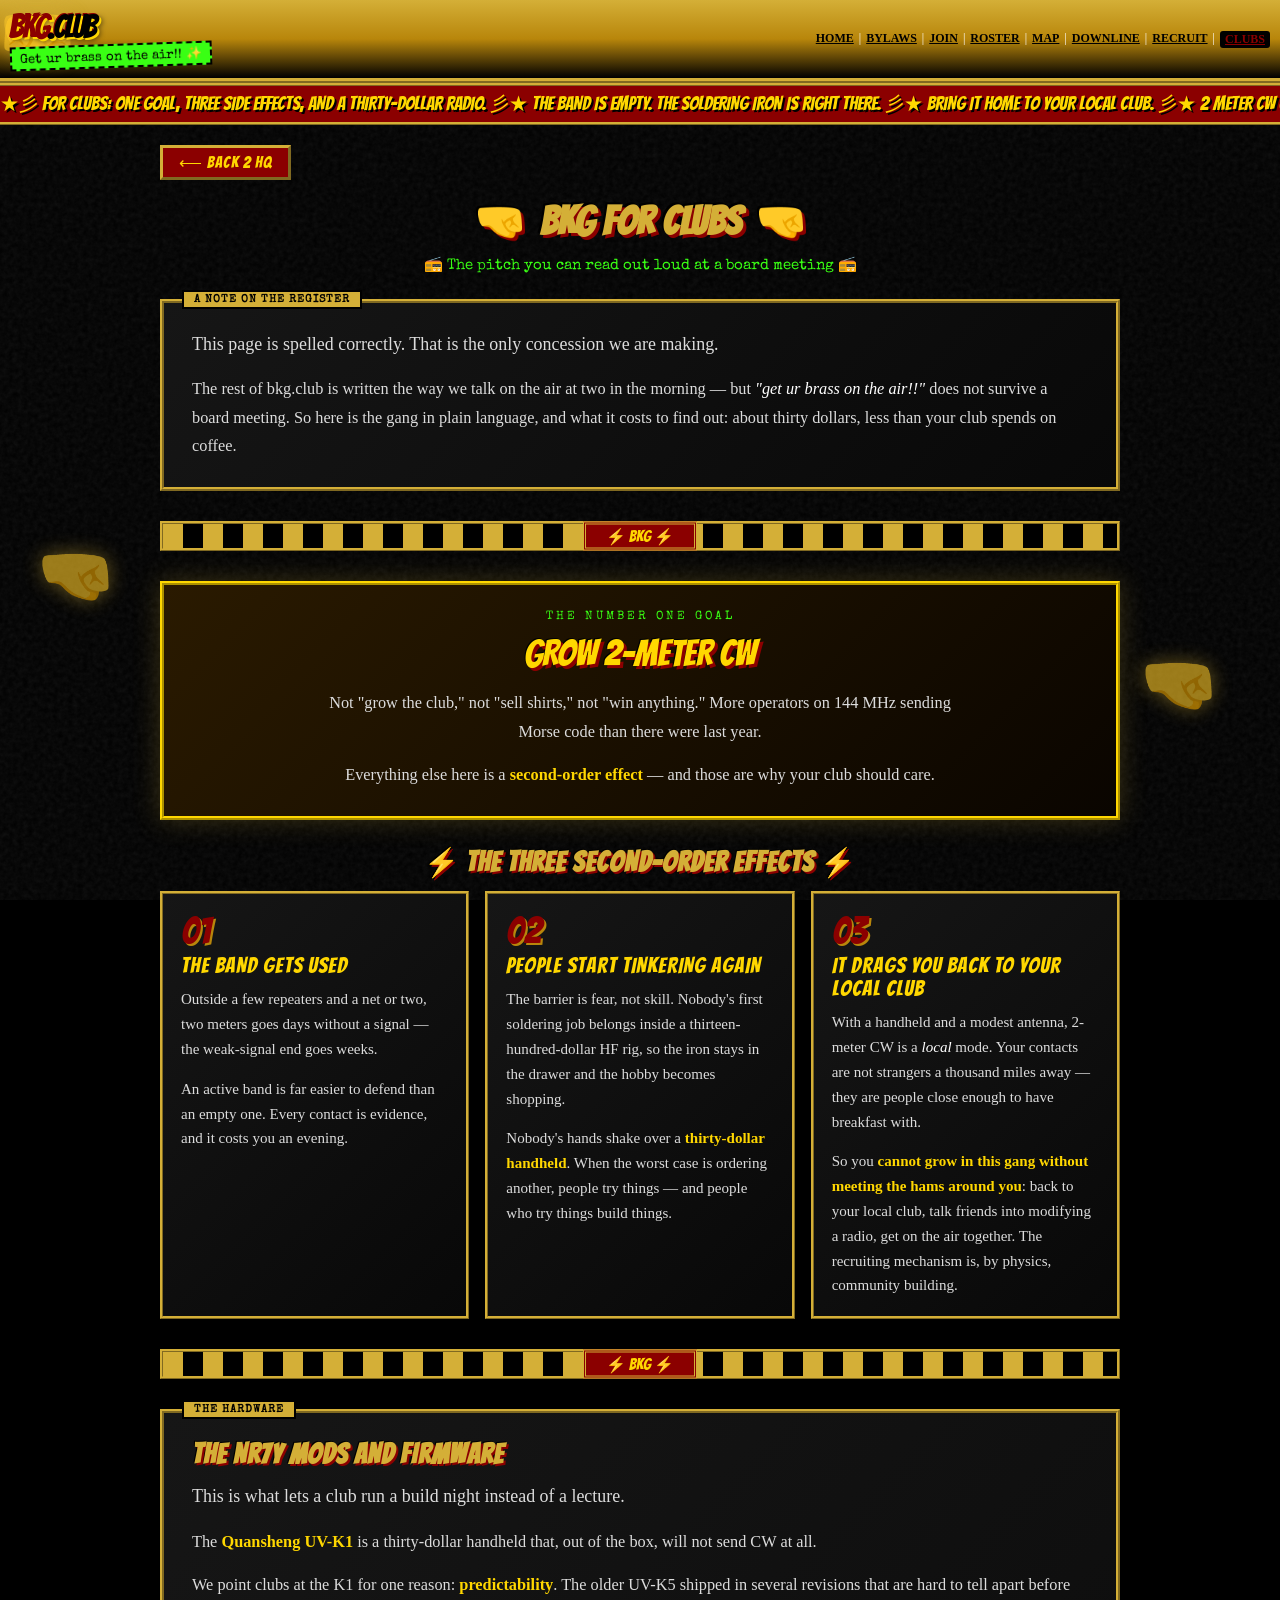
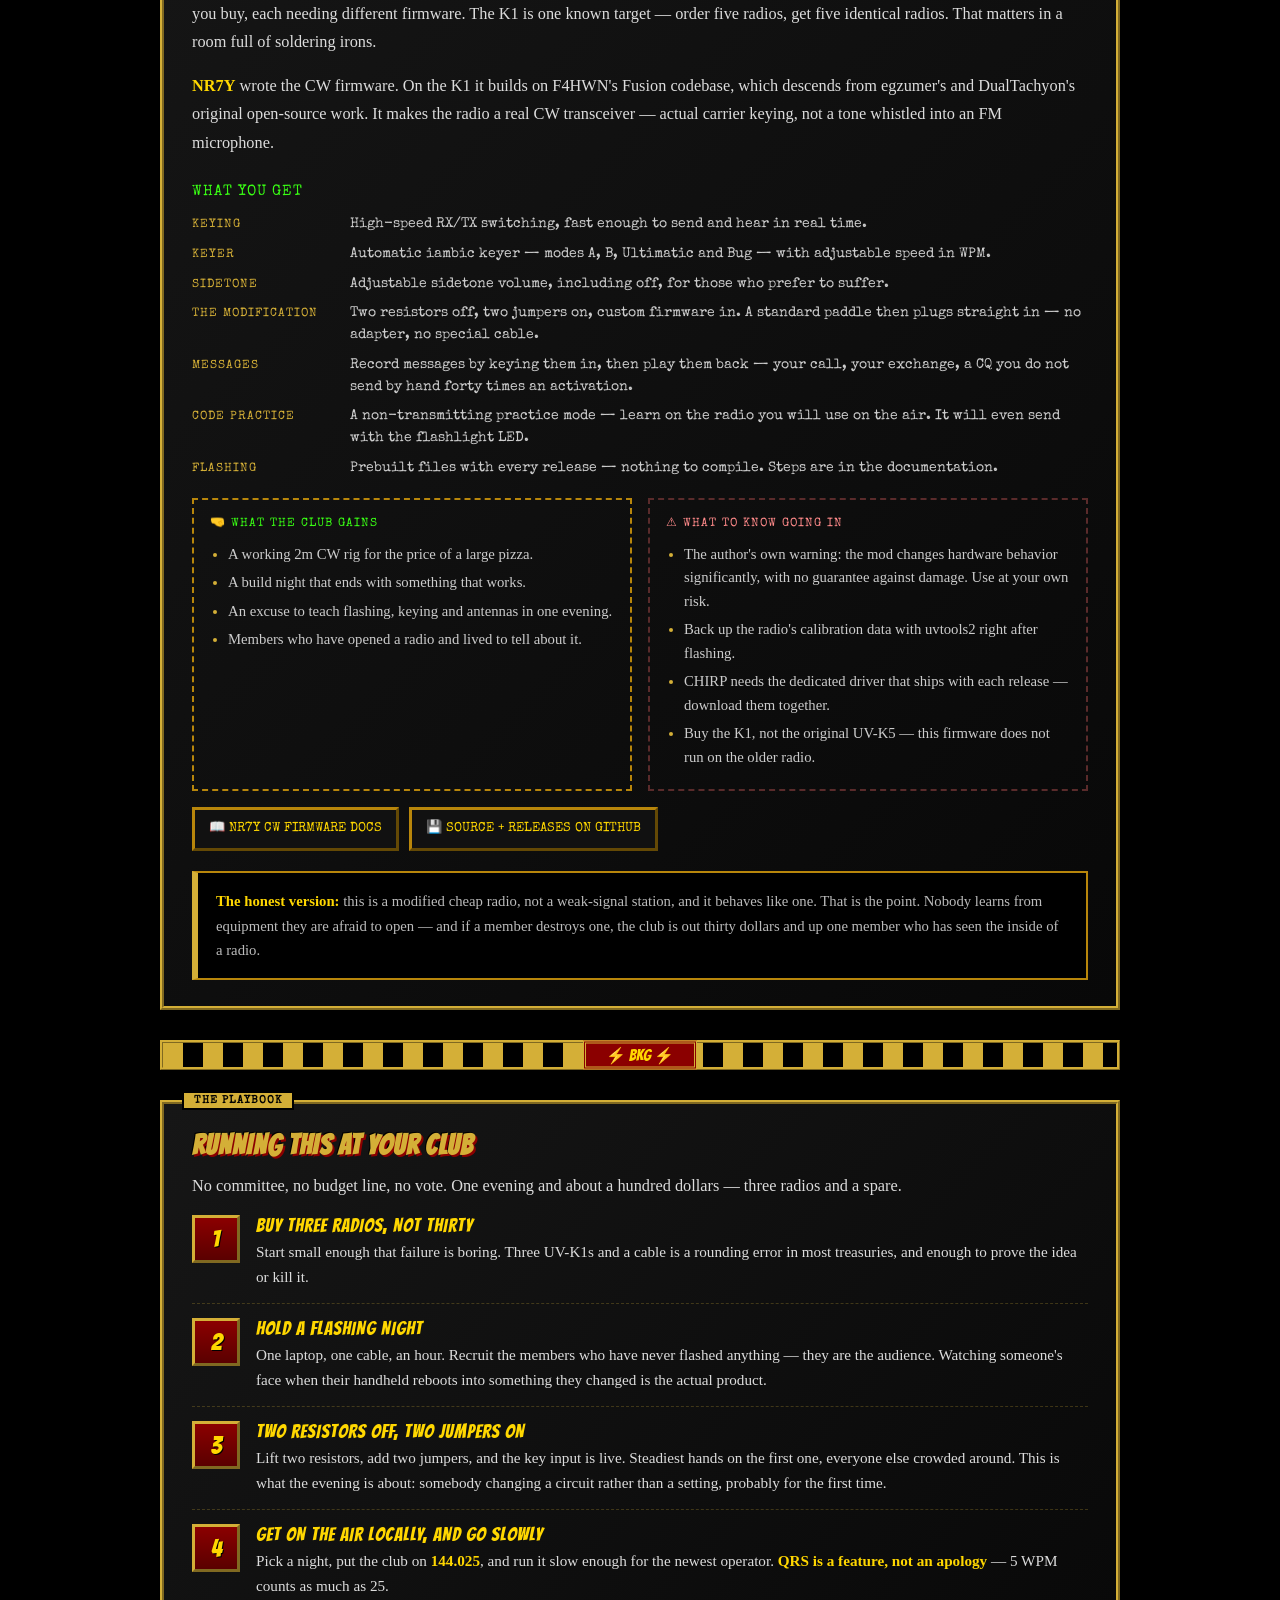
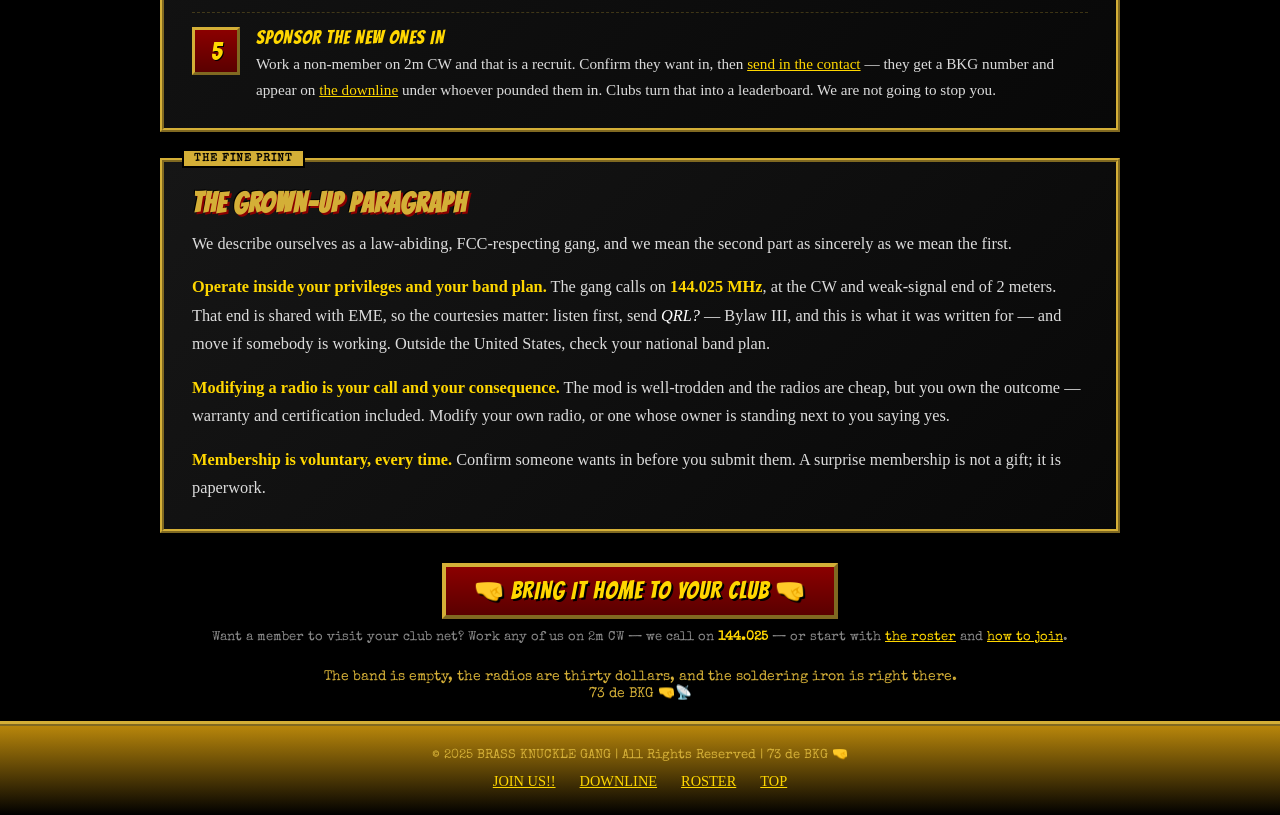
==== clubs.html @ 8201eb0a "Drop the calling-frequency readout from the playbook Removes the dial-style 144.025 graphic under th" ====
<!DOCTYPE html>
<html lang="en">
<head>
    <meta charset="UTF-8">
    <meta name="viewport" content="width=device-width, initial-scale=1.0">
    <title>BKG for Clubs — Tinkering &amp; 2m CW Growth</title>
    <meta name="description" content="The Brass Knuckle Gang, explained for ham clubs: one goal (grow 2-meter CW), three second-order effects, and the NR7Y firmware that turns a $30 handheld into a CW rig.">
    <link rel="icon" type="image/svg+xml" href="data:image/svg+xml,%3Csvg xmlns='http://www.w3.org/2000/svg' viewBox='0 0 32 32'%3E%3Ccircle cx='16' cy='16' r='15' fill='%231a0a00' stroke='%23D4AF37' stroke-width='2'/%3E%3Crect x='5' y='20' width='22' height='6' rx='2' fill='%23D4AF37'/%3E%3Crect x='5' y='16' width='22' height='5' fill='%23D4AF37'/%3E%3C/svg%3E">
    <link rel="preconnect" href="https://fonts.googleapis.com">
    <link rel="preconnect" href="https://fonts.gstatic.com" crossorigin>
    <link href="https://fonts.googleapis.com/css2?family=Bangers&family=Special+Elite&display=swap" rel="stylesheet">
    <link rel="stylesheet" href="assets/bkg.css">
    <style>
        /* ============================================================
           CLUBS PAGE (clubs.html)
           ------------------------------------------------------------
           This is the page a club officer forwards to a board, so the
           body copy runs in a readable serif instead of the Comic Sans
           the rest of the site uses. The BKG chrome stays — header,
           marquee, floating knuckles — because we are still the BKG.
           ============================================================ */

        .club-prose {
            font-family: Georgia, 'Iowan Old Style', 'Times New Roman', serif;
            font-size: 1.02rem;
            line-height: 1.75;
            color: #dcdcdc;
        }
        .club-prose p { margin-bottom: 15px; }
        .club-prose p:last-child { margin-bottom: 0; }
        .club-prose em { color: #fff; }
        .club-prose strong { color: var(--brass-light); }
        .club-prose a { color: var(--brass-light); }

        /* Letterhead panel — the "we cleaned up for company" container */
        .club-panel {
            background: linear-gradient(135deg, #161616 0%, #080808 100%);
            border: 4px ridge var(--brass);
            padding: 26px 28px;
            margin-bottom: 26px;
            position: relative;
        }
        .club-panel-label {
            position: absolute;
            top: -13px;
            left: 18px;
            background: var(--brass);
            color: #000;
            font-family: 'Special Elite', monospace;
            font-size: 0.68rem;
            font-weight: bold;
            letter-spacing: 1px;
            text-transform: uppercase;
            padding: 2px 10px;
            border: 2px solid #000;
        }
        .club-lead { font-size: 1.12rem; }

        .club-h3 {
            font-family: 'Bangers', cursive;
            font-size: 1.75rem;
            letter-spacing: 1px;
            color: var(--brass);
            text-shadow: 2px 2px 0 var(--blood-red), -1px -1px 0 #000;
            margin-bottom: 12px;
        }
        .club-h4 {
            font-family: 'Special Elite', monospace;
            font-size: 0.95rem;
            letter-spacing: 1px;
            text-transform: uppercase;
            color: var(--lime);
            margin: 22px 0 8px;
        }

        /* The one-goal statement */
        .club-mission {
            background: linear-gradient(135deg, #2a1a00 0%, #0a0500 100%);
            border: 4px ridge var(--brass-light);
            box-shadow: 0 0 25px rgba(212, 175, 55, 0.25);
            padding: 26px 28px;
            margin-bottom: 26px;
            text-align: center;
        }
        .club-mission-kicker {
            font-family: 'Special Elite', monospace;
            font-size: 0.75rem;
            letter-spacing: 3px;
            text-transform: uppercase;
            color: var(--lime);
            margin-bottom: 10px;
        }
        .club-mission-statement {
            font-family: 'Bangers', cursive;
            font-size: 2.3rem;
            line-height: 1.15;
            color: var(--brass-light);
            text-shadow: 3px 3px 0 var(--blood-red), -1px -1px 0 #000;
            margin-bottom: 14px;
        }

        /* Three second-order effects */
        .club-effects {
            display: grid;
            grid-template-columns: repeat(3, 1fr);
            gap: 16px;
            margin-bottom: 26px;
        }
        .club-effect {
            background: linear-gradient(135deg, #161616 0%, #080808 100%);
            border: 3px ridge var(--brass);
            padding: 18px;
            position: relative;
        }
        .club-effect-num {
            font-family: 'Bangers', cursive;
            font-size: 2.4rem;
            line-height: 1;
            color: var(--blood-red);
            text-shadow: 2px 2px 0 var(--brass-dark);
        }
        .club-effect-title {
            font-family: 'Bangers', cursive;
            font-size: 1.35rem;
            letter-spacing: 1px;
            color: var(--brass-light);
            margin: 4px 0 10px;
        }
        .club-effect .club-prose { font-size: 0.94rem; line-height: 1.65; }

        /* Firmware spec sheet */
        .club-spec {
            display: grid;
            grid-template-columns: minmax(140px, auto) 1fr;
            gap: 8px 18px;
            font-family: 'Special Elite', monospace;
            font-size: 0.85rem;
            line-height: 1.6;
            margin: 6px 0 4px;
        }
        .club-spec dt {
            color: var(--brass);
            text-transform: uppercase;
            font-size: 0.75rem;
            letter-spacing: 1px;
            padding-top: 2px;
        }
        .club-spec dd { color: #ccc; margin: 0; }

        /* Gain / give-up columns */
        .club-tradeoff {
            display: grid;
            grid-template-columns: 1fr 1fr;
            gap: 16px;
            margin: 18px 0 4px;
        }
        .club-tradeoff-col {
            border: 2px dashed var(--brass-dark);
            padding: 14px 16px;
        }
        .club-tradeoff-col.is-loss { border-color: #5a2b2b; }
        .club-tradeoff-head {
            font-family: 'Special Elite', monospace;
            font-size: 0.75rem;
            letter-spacing: 1px;
            text-transform: uppercase;
            color: var(--lime);
            margin-bottom: 8px;
        }
        .club-tradeoff-col.is-loss .club-tradeoff-head { color: #ff8a8a; }
        .club-tradeoff ul { margin: 0; padding-left: 18px; }
        .club-tradeoff li {
            font-family: Georgia, 'Times New Roman', serif;
            font-size: 0.92rem;
            line-height: 1.6;
            color: #ccc;
            margin-bottom: 5px;
        }
        .club-tradeoff li::marker { color: var(--brass); }

        /* Club playbook steps */
        .club-steps { counter-reset: clubstep; }
        .club-step {
            display: flex;
            gap: 16px;
            align-items: flex-start;
            padding: 14px 0;
            border-bottom: 1px dashed rgba(212, 175, 55, 0.25);
        }
        .club-step:last-child { border-bottom: none; padding-bottom: 0; }
        .club-step::before {
            counter-increment: clubstep;
            content: counter(clubstep);
            flex-shrink: 0;
            width: 42px;
            height: 42px;
            display: flex;
            align-items: center;
            justify-content: center;
            font-family: 'Bangers', cursive;
            font-size: 1.5rem;
            color: var(--brass-light);
            background: linear-gradient(180deg, var(--blood-red) 0%, #5a0000 100%);
            border: 3px outset var(--brass);
            text-shadow: 1px 1px 0 #000;
        }
        .club-step-title {
            font-family: 'Bangers', cursive;
            font-size: 1.2rem;
            letter-spacing: 1px;
            color: var(--brass-light);
            margin-bottom: 4px;
        }
        .club-step .club-prose { font-size: 0.95rem; line-height: 1.65; }


        /* Caveats / fine print */
        .club-callout {
            background: #000;
            border: 2px solid var(--brass-dark);
            border-left: 6px solid var(--brass);
            padding: 16px 18px;
            margin: 20px 0 0;
        }
        .club-callout .club-prose { font-size: 0.92rem; line-height: 1.65; color: #bbb; }

        .club-linkrow {
            display: flex;
            flex-wrap: wrap;
            gap: 10px;
            margin-top: 16px;
        }
        .club-linkbtn {
            font-family: 'Special Elite', monospace;
            font-size: 0.82rem;
            color: var(--brass-light);
            background: #111;
            border: 3px outset var(--brass-dark);
            padding: 8px 14px;
            text-decoration: none;
        }
        .club-linkbtn:hover { box-shadow: 0 0 12px rgba(212, 175, 55, 0.4); color: #fff; }

        .club-cta { text-align: center; margin: 30px 0 10px; }
        .club-cta-btn {
            display: inline-block;
            font-family: 'Bangers', cursive;
            font-size: 1.5rem;
            letter-spacing: 1px;
            color: var(--brass-light);
            background: linear-gradient(180deg, var(--blood-red) 0%, #5a0000 100%);
            border: 4px outset var(--brass);
            padding: 10px 28px;
            text-decoration: none;
            text-shadow: 2px 2px 0 #000;
        }
        .club-cta-btn:hover { box-shadow: 0 0 25px var(--brass); }
        .club-cta-sub {
            font-family: 'Special Elite', monospace;
            font-size: 0.8rem;
            color: #888;
            margin-top: 12px;
        }
        .club-cta-sub a { color: var(--brass-light); }

        .club-signoff {
            text-align: center;
            font-family: 'Special Elite', monospace;
            font-size: 0.85rem;
            color: var(--brass);
            margin-top: 26px;
        }

        @media (max-width: 780px) {
            .club-effects { grid-template-columns: 1fr; }
            .club-tradeoff { grid-template-columns: 1fr; }
        }
        @media (max-width: 600px) {
            .club-panel { padding: 22px 18px; }
            .club-mission { padding: 22px 18px; }
            .club-mission-statement { font-size: 1.7rem; }
            .club-spec { grid-template-columns: 1fr; gap: 2px 0; }
            .club-spec dd { margin-bottom: 8px; }
            .club-prose { font-size: 0.98rem; }
        }
    </style>
</head>
<body>
    <div class="tiled-bg"></div>
    <div class="grunge-overlay"></div>
    <div class="floating-knuckle">🤜</div>
    <div class="floating-knuckle">🤛</div>
    <div class="floating-knuckle">🤜</div>
    <div class="floating-knuckle">🤛</div>

    <header class="header">
        <div class="header-content">
            <div class="logo-area">
                <div>
                    <a href="index.html" class="logo-text"><span>BKG</span>.club</a>
                    <div class="tagline">Get ur brass on the air!! ✨</div>
                </div>
            </div>
            <nav class="nav-links">
                <a href="index.html#home">HOME</a> |
                <a href="index.html#bylaws">BYLAWS</a> |
                <a href="index.html#join">JOIN</a> |
                <a href="index.html#roster">ROSTER</a> |
                <a href="index.html#map">MAP</a> |
                <a href="tree.html">DOWNLINE</a> |
                <a href="recruit.html">RECRUIT</a> |
                <a href="clubs.html" class="active">CLUBS</a>
            </nav>
        </div>
    </header>

    <div class="marquee-container">
        <div class="marquee-text">
            ★彡 FOR CLUBS: ONE GOAL, THREE SIDE EFFECTS, AND A THIRTY-DOLLAR RADIO. 彡★ THE BAND IS EMPTY. THE SOLDERING IRON IS RIGHT THERE. 彡★ BRING IT HOME TO YOUR LOCAL CLUB. 彡★ 2 METER CW OR BUST. 彡★
        </div>
    </div>

    <main class="main-wrapper">
        <a href="index.html" class="back-link">⟵ BACK 2 HQ</a>

        <h2 class="section-title">BKG FOR CLUBS</h2>
        <div class="section-subtitle">📻 The pitch you can read out loud at a board meeting 📻</div>

        <!-- ============ INTRO: why this page reads differently ============ -->
        <div class="club-panel">
            <div class="club-panel-label">A note on the register</div>
            <div class="club-prose">
                <p class="club-lead">
                    This page is spelled correctly. That is the only concession we are making.
                </p>
                <p>
                    The rest of bkg.club is written the way we talk on the air at two in the morning — but
                    <em>"get ur brass on the air!!"</em> does not survive a board meeting. So here is the gang in
                    plain language, and what it costs to find out: about thirty dollars, less than your club spends
                    on coffee.
                </p>
            </div>
        </div>

        <div class="section-divider"></div>

        <!-- ============ THE ONE GOAL ============ -->
        <div class="club-mission">
            <div class="club-mission-kicker">The number one goal</div>
            <div class="club-mission-statement">GROW 2-METER CW</div>
            <div class="club-prose" style="max-width:640px;margin:0 auto;">
                <p>
                    Not "grow the club," not "sell shirts," not "win anything." More operators on 144 MHz
                    sending Morse code than there were last year.
                </p>
                <p>
                    Everything else here is a <strong>second-order effect</strong> — and those are why your club
                    should care.
                </p>
            </div>
        </div>

        <!-- ============ THE THREE EFFECTS ============ -->
        <h3 class="club-h3" style="text-align:center;">⚡ THE THREE SECOND-ORDER EFFECTS ⚡</h3>

        <div class="club-effects">
            <div class="club-effect">
                <div class="club-effect-num">01</div>
                <div class="club-effect-title">THE BAND GETS USED</div>
                <div class="club-prose">
                    <p>
                        Outside a few repeaters and a net or two, two meters goes days without a signal — the
                        weak-signal end goes weeks.
                    </p>
                    <p>
                        An active band is far easier to defend than an empty one. Every contact is evidence, and it
                        costs you an evening.
                    </p>
                </div>
            </div>

            <div class="club-effect">
                <div class="club-effect-num">02</div>
                <div class="club-effect-title">PEOPLE START TINKERING AGAIN</div>
                <div class="club-prose">
                    <p>
                        The barrier is fear, not skill. Nobody's first soldering job belongs inside a
                        thirteen-hundred-dollar HF rig, so the iron stays in the drawer and the hobby becomes shopping.
                    </p>
                    <p>
                        Nobody's hands shake over a <strong>thirty-dollar handheld</strong>. When the worst case is
                        ordering another, people try things — and people who try things build things.
                    </p>
                </div>
            </div>

            <div class="club-effect">
                <div class="club-effect-num">03</div>
                <div class="club-effect-title">IT DRAGS YOU BACK TO YOUR LOCAL CLUB</div>
                <div class="club-prose">
                    <p>
                        With a handheld and a modest antenna, 2-meter CW is a <em>local</em> mode. Your contacts are
                        not strangers a thousand miles away — they are people close enough to have breakfast with.
                    </p>
                    <p>
                        So you <strong>cannot grow in this gang without meeting the hams around you</strong>: back to
                        your local club, talk friends into modifying a radio, get on the air together. The recruiting
                        mechanism is, by physics, community building.
                    </p>
                </div>
            </div>
        </div>

        <div class="section-divider"></div>

        <!-- ============ THE HARDWARE ============ -->
        <div class="club-panel">
            <div class="club-panel-label">The hardware</div>
            <h3 class="club-h3">THE NR7Y MODS AND FIRMWARE</h3>
            <div class="club-prose">
                <p class="club-lead">
                    This is what lets a club run a build night instead of a lecture.
                </p>
                <p>
                    The <strong>Quansheng UV-K1</strong> is a thirty-dollar handheld that, out of the box, will
                    not send CW at all.
                </p>
                <p>
                    We point clubs at the K1 for one reason: <strong>predictability</strong>. The older UV-K5
                    shipped in several revisions that are hard to tell apart before you buy, each needing different
                    firmware. The K1 is one known target — order five radios, get five identical radios. That matters
                    in a room full of soldering irons.
                </p>
                <p>
                    <strong>NR7Y</strong> wrote the CW firmware. On the K1 it builds on F4HWN's Fusion codebase,
                    which descends from egzumer's and DualTachyon's original open-source work. It makes the radio a
                    real CW transceiver — actual carrier keying, not a tone whistled into an FM microphone.
                </p>

                <div class="club-h4">What you get</div>
                <dl class="club-spec">
                    <dt>Keying</dt>
                    <dd>
                        High-speed RX/TX switching, fast enough to send and hear in real time.
                    </dd>

                    <dt>Keyer</dt>
                    <dd>
                        Automatic iambic keyer — modes A, B, Ultimatic and Bug — with adjustable speed in WPM.
                    </dd>

                    <dt>Sidetone</dt>
                    <dd>
                        Adjustable sidetone volume, including off, for those who prefer to suffer.
                    </dd>

                    <dt>The modification</dt>
                    <dd>
                        Two resistors off, two jumpers on, custom firmware in. A standard paddle then plugs straight
                        in — no adapter, no special cable.
                    </dd>

                    <dt>Messages</dt>
                    <dd>
                        Record messages by keying them in, then play them back — your call, your exchange, a CQ you
                        do not send by hand forty times an activation.
                    </dd>

                    <dt>Code practice</dt>
                    <dd>
                        A non-transmitting practice mode — learn on the radio you will use on the air. It will even
                        send with the flashlight LED.
                    </dd>

                    <dt>Flashing</dt>
                    <dd>
                        Prebuilt files with every release — nothing to compile. Steps are in the documentation.
                    </dd>
                </dl>

                <div class="club-tradeoff">
                    <div class="club-tradeoff-col">
                        <div class="club-tradeoff-head">🤜 What the club gains</div>
                        <ul>
                            <li>A working 2m CW rig for the price of a large pizza.</li>
                            <li>
                                A build night that ends with something that works.
                            </li>
                            <li>An excuse to teach flashing, keying and antennas in one evening.</li>
                            <li>Members who have opened a radio and lived to tell about it.</li>
                        </ul>
                    </div>
                    <div class="club-tradeoff-col is-loss">
                        <div class="club-tradeoff-head">⚠ What to know going in</div>
                        <ul>
                            <li>
                                The author's own warning: the mod changes hardware behavior significantly, with no guarantee
                                against damage. Use at your own risk.
                            </li>
                            <li>
                                Back up the radio's calibration data with uvtools2 right after flashing.
                            </li>
                            <li>
                                CHIRP needs the dedicated driver that ships with each release — download them together.
                            </li>
                            <li>
                                Buy the K1, not the original UV-K5 — this firmware does not run on the older radio.
                            </li>
                        </ul>
                    </div>
                </div>

                <div class="club-linkrow">
                    <a class="club-linkbtn" href="https://briand.github.io/cw-firmware-docs/" target="_blank" rel="noopener">📖 NR7Y CW FIRMWARE DOCS</a>
                    <a class="club-linkbtn" href="https://github.com/briand/uv-k1-k5v3-firmware-custom" target="_blank" rel="noopener">💾 SOURCE + RELEASES ON GITHUB</a>
                </div>

                <div class="club-callout">
                    <div class="club-prose">
                        <p>
                            <strong>The honest version:</strong> this is a modified cheap radio, not a weak-signal
                            station, and it behaves like one. That is the point. Nobody learns from equipment they are afraid
                            to open — and if a member destroys one, the club is out thirty dollars and up one member who has
                            seen the inside of a radio.
                        </p>
                    </div>
                </div>
            </div>
        </div>

        <div class="section-divider"></div>

        <!-- ============ THE CLUB PLAYBOOK ============ -->
        <div class="club-panel">
            <div class="club-panel-label">The playbook</div>
            <h3 class="club-h3">RUNNING THIS AT YOUR CLUB</h3>
            <div class="club-prose">
                <p>
                    No committee, no budget line, no vote. One evening and about a hundred dollars — three
                    radios and a spare.
                </p>
            </div>

            <div class="club-steps">
                <div class="club-step">
                    <div>
                        <div class="club-step-title">BUY THREE RADIOS, NOT THIRTY</div>
                        <div class="club-prose">
                            <p>
                                Start small enough that failure is boring. Three UV-K1s and a cable is a rounding error in
                                most treasuries, and enough to prove the idea or kill it.
                            </p>
                        </div>
                    </div>
                </div>

                <div class="club-step">
                    <div>
                        <div class="club-step-title">HOLD A FLASHING NIGHT</div>
                        <div class="club-prose">
                            <p>
                                One laptop, one cable, an hour. Recruit the members who have never flashed anything — they
                                are the audience. Watching someone's face when their handheld reboots into something they changed
                                is the actual product.
                            </p>
                        </div>
                    </div>
                </div>

                <div class="club-step">
                    <div>
                        <div class="club-step-title">TWO RESISTORS OFF, TWO JUMPERS ON</div>
                        <div class="club-prose">
                            <p>
                                Lift two resistors, add two jumpers, and the key input is live. Steadiest hands on the first
                                one, everyone else crowded around. This is what the evening is about: somebody changing a circuit
                                rather than a setting, probably for the first time.
                            </p>
                        </div>
                    </div>
                </div>

                <div class="club-step">
                    <div>
                        <div class="club-step-title">GET ON THE AIR LOCALLY, AND GO SLOWLY</div>
                        <div class="club-prose">
                            <p>
                                Pick a night, put the club on <strong>144.025</strong>, and run it slow enough for the
                                newest operator. <strong>QRS is a feature, not an apology</strong> — 5 WPM counts as much as 25.
                            </p>
                        </div>
                    </div>
                </div>

                <div class="club-step">
                    <div>
                        <div class="club-step-title">SPONSOR THE NEW ONES IN</div>
                        <div class="club-prose">
                            <p>
                                Work a non-member on 2m CW and that is a recruit. Confirm they want in, then
                                <a href="recruit.html">send in the contact</a> — they get a BKG number and appear on
                                <a href="tree.html">the downline</a> under whoever pounded them in. Clubs turn that into a
                                leaderboard. We are not going to stop you.
                            </p>
                        </div>
                    </div>
                </div>
            </div>
        </div>

        <!-- ============ FINE PRINT ============ -->
        <div class="club-panel">
            <div class="club-panel-label">The fine print</div>
            <h3 class="club-h3">THE GROWN-UP PARAGRAPH</h3>
            <div class="club-prose">
                <p>
                    We describe ourselves as a law-abiding, FCC-respecting gang, and we mean the second part
                    as sincerely as we mean the first.
                </p>
                <p>
                    <strong>Operate inside your privileges and your band plan.</strong> The gang calls on
                    <strong>144.025 MHz</strong>, at the CW and weak-signal end of 2 meters. That end is shared with
                    EME, so the courtesies matter: listen first, send <em>QRL?</em> — Bylaw III, and this is what it
                    was written for — and move if somebody is working. Outside the United States, check your national
                    band plan.
                </p>
                <p>
                    <strong>Modifying a radio is your call and your consequence.</strong> The mod is well-trodden
                    and the radios are cheap, but you own the outcome — warranty and certification included. Modify
                    your own radio, or one whose owner is standing next to you saying yes.
                </p>
                <p>
                    <strong>Membership is voluntary, every time.</strong> Confirm someone wants in before you
                    submit them. A surprise membership is not a gift; it is paperwork.
                </p>
            </div>
        </div>

        <div class="club-cta">
            <a href="recruit.html" class="club-cta-btn">🤜 BRING IT HOME TO YOUR CLUB 🤜</a>
            <div class="club-cta-sub">
                Want a member to visit your club net? Work any of us on 2m CW — we call on
                <strong style="color:var(--brass-light);">144.025</strong> — or start with
                <a href="index.html#roster">the roster</a> and <a href="index.html#join">how to join</a>.
            </div>
        </div>

        <div class="club-signoff">
            The band is empty, the radios are thirty dollars, and the soldering iron is right there.<br>
            73 de BKG 🤜📡
        </div>
    </main>

    <footer class="footer">
        <div class="footer-text">© 2025 BRASS KNUCKLE GANG | All Rights Reserved | 73 de BKG 🤜</div>
        <div class="footer-links">
            <a href="index.html#join">JOIN US!!</a>
            <a href="tree.html">DOWNLINE</a>
            <a href="index.html#roster">ROSTER</a>
            <a href="index.html#home">TOP</a>
        </div>
    </footer>
</body>
</html>
---- assets/bkg.css ----
/* ============================================================
   BKG shared theme — used by tree.html and recruit.html.
   index.html keeps its own inline <style>; this file mirrors
   the same design tokens + shell so the new pages look native.
   ============================================================ */

:root {
    --brass: #D4AF37;
    --brass-light: #FFD700;
    --brass-dark: #B8860B;
    --black: #000000;
    --blood-red: #8B0000;
    --hot-pink: #FF1493;
    --lime: #39FF14;
}

* {
    margin: 0;
    padding: 0;
    box-sizing: border-box;
    cursor: url('data:image/svg+xml,<svg xmlns="http://www.w3.org/2000/svg" width="32" height="32" viewBox="0 0 32 32"><text y="24" font-size="24">🤜</text></svg>') 16 16, auto;
}

body {
    background: #000;
    color: #fff;
    font-family: 'Comic Sans MS', 'Chalkboard SE', cursive;
    min-height: 100vh;
    overflow-x: hidden;
    position: relative;
}

/* Backgrounds */
.tiled-bg {
    position: fixed;
    top: 0; left: 0;
    width: 100%; height: 100%;
    z-index: -2;
    background:
        url('data:image/svg+xml,<svg xmlns="http://www.w3.org/2000/svg" width="100" height="100" viewBox="0 0 100 100"><text x="50" y="60" text-anchor="middle" font-size="40" opacity="0.15" fill="%23D4AF37">🤜</text></svg>'),
        repeating-linear-gradient(0deg, %23000 0px, %23000 2px, %23111 2px, %23111 4px);
    background-size: 100px 100px, 4px 4px;
}

.grunge-overlay {
    position: fixed;
    top: 0; left: 0;
    width: 100%; height: 100%;
    z-index: -1;
    background-image: url('data:image/svg+xml,<svg viewBox="0 0 200 200" xmlns="http://www.w3.org/2000/svg"><filter id="noise"><feTurbulence type="fractalNoise" baseFrequency="0.9" numOctaves="4" stitchTiles="stitch"/><feColorMatrix type="saturate" values="0"/></filter><rect width="100%" height="100%" filter="url(%23noise)" opacity="0.08"/></svg>');
    pointer-events: none;
}

.floating-knuckle {
    position: fixed;
    font-size: 60px;
    opacity: 0.6;
    animation: float 8s ease-in-out infinite;
    z-index: 1;
    filter: drop-shadow(0 0 10px rgba(212, 175, 55, 0.8));
    pointer-events: none;
}
.floating-knuckle:nth-child(1) { top: 10%; left: 5%; animation-delay: 0s; }
.floating-knuckle:nth-child(2) { top: 30%; right: 8%; animation-delay: -2s; transform: scaleX(-1); }
.floating-knuckle:nth-child(3) { top: 60%; left: 3%; animation-delay: -4s; }
.floating-knuckle:nth-child(4) { bottom: 20%; right: 5%; animation-delay: -6s; transform: scaleX(-1); }
@keyframes float {
    0%, 100% { transform: translateY(0) rotate(-5deg); }
    50% { transform: translateY(-20px) rotate(5deg); }
}

/* Header */
.header {
    background: linear-gradient(180deg, var(--brass) 0%, var(--brass-dark) 50%, #000 100%);
    padding: 10px;
    border-bottom: 5px ridge var(--brass);
    position: relative;
    overflow: hidden;
}
.header-content {
    display: flex;
    justify-content: space-between;
    align-items: center;
    gap: 12px;
    flex-wrap: wrap;
    position: relative;
    z-index: 1;
}
.logo-area { display: flex; align-items: center; gap: 15px; }
.logo-text {
    font-family: 'Bangers', cursive;
    font-size: 2rem;
    color: #000;
    text-shadow: 2px 2px 0 var(--brass-light), -1px -1px 0 var(--blood-red), 3px 3px 5px rgba(0,0,0,0.5);
    letter-spacing: -2px;
    text-decoration: none;
    display: block;
}
.logo-text span { color: var(--blood-red); animation: colorPulse 0.5s infinite alternate; }
@keyframes colorPulse { from { color: var(--blood-red); } to { color: #ff0000; } }
.tagline {
    font-family: 'Special Elite', monospace;
    font-size: 0.8rem;
    color: #000;
    background: var(--lime);
    padding: 2px 8px;
    transform: rotate(-2deg);
    display: inline-block;
    border: 2px dashed #000;
}
.nav-links { display: flex; gap: 5px; font-size: 0.75rem; flex-wrap: wrap; }
.nav-links a { color: #000; text-decoration: underline; font-weight: bold; }
.nav-links a:hover { color: var(--blood-red); }
.nav-links a.active { color: var(--blood-red); background: #000; padding: 1px 5px; border-radius: 3px; }

/* Marquee */
.marquee-container {
    background: var(--blood-red);
    border-top: 3px ridge var(--brass);
    border-bottom: 3px ridge var(--brass);
    overflow: hidden;
    padding: 5px 0;
}
.marquee-text {
    display: inline-block;
    white-space: nowrap;
    animation: marquee 15s linear infinite;
    font-family: 'Bangers', cursive;
    font-size: 1.2rem;
    color: var(--brass-light);
    text-shadow: 2px 2px 0 #000;
}
@keyframes marquee {
    0% { transform: translateX(100vw); }
    100% { transform: translateX(-100%); }
}

/* Layout */
.main-wrapper {
    max-width: 1000px;
    margin: 0 auto;
    padding: 20px;
    position: relative;
}
.section-title {
    font-family: 'Bangers', cursive;
    font-size: 2.5rem;
    color: var(--brass);
    text-shadow: 3px 3px 0 var(--blood-red), -2px -2px 0 #000;
    text-align: center;
    margin-bottom: 10px;
    position: relative;
}
.section-title::before, .section-title::after { content: '🤜'; margin: 0 15px; }
.section-subtitle {
    text-align: center;
    font-family: 'Special Elite', monospace;
    color: var(--lime);
    margin-bottom: 25px;
    font-size: 0.95rem;
}
.section-divider {
    height: 30px;
    background: repeating-linear-gradient(90deg, var(--brass) 0px, var(--brass) 20px, #000 20px, #000 40px);
    margin: 30px 0;
    border: 3px ridge var(--brass);
    position: relative;
}
.section-divider::after {
    content: '⚡ BKG ⚡';
    position: absolute;
    top: 50%; left: 50%;
    transform: translate(-50%, -50%);
    background: var(--blood-red);
    color: var(--brass-light);
    font-family: 'Bangers', cursive;
    font-size: 1rem;
    padding: 2px 20px;
    border: 3px double var(--brass);
}
.back-link {
    display: inline-block;
    font-family: 'Bangers', cursive;
    color: var(--brass-light);
    background: var(--blood-red);
    border: 3px outset var(--brass);
    padding: 5px 16px;
    text-decoration: none;
    letter-spacing: 1px;
    margin-bottom: 18px;
}
.back-link:hover { background: #a00000; box-shadow: 0 0 15px var(--brass); }

/* ============================================================
   DOWNLINE TREE (tree.html)
   ============================================================ */
.tree-stats {
    display: flex;
    flex-wrap: wrap;
    justify-content: center;
    gap: 12px;
    margin-bottom: 25px;
}
.tree-stat {
    background: linear-gradient(135deg, #1a1a1a 0%, #0a0a0a 100%);
    border: 3px ridge var(--brass);
    padding: 10px 18px;
    text-align: center;
    min-width: 110px;
}
.tree-stat-num {
    font-family: 'Bangers', cursive;
    font-size: 1.8rem;
    color: var(--brass-light);
    text-shadow: 2px 2px 0 var(--blood-red);
}
.tree-stat-label {
    font-family: 'Special Elite', monospace;
    font-size: 0.65rem;
    color: #888;
    text-transform: uppercase;
}

/* Kingpins leaderboard */
.kingpins {
    background: linear-gradient(135deg, #2a1a00 0%, #0a0500 100%);
    border: 4px ridge var(--brass-light);
    box-shadow: 0 0 25px rgba(212, 175, 55, 0.3);
    padding: 16px;
    margin-bottom: 28px;
}
.kingpins-title {
    font-family: 'Bangers', cursive;
    font-size: 1.5rem;
    color: var(--brass-light);
    text-shadow: 2px 2px 0 var(--blood-red);
    text-align: center;
    margin-bottom: 4px;
}
.kingpins-crosslink {
    text-align: center;
    font-family: 'Special Elite', monospace;
    font-size: 0.8rem;
    margin-bottom: 12px;
}
.kingpins-crosslink a { color: var(--brass-light); }
.kingpin-row {
    display: flex;
    align-items: center;
    gap: 10px;
    padding: 6px 8px;
    border-bottom: 1px dashed rgba(212, 175, 55, 0.3);
}
.kingpin-row:last-child { border-bottom: none; }
.kingpin-rank { font-family: 'Bangers', cursive; font-size: 1.3rem; color: var(--brass); width: 38px; }
.kingpin-call { font-family: 'Bangers', cursive; font-size: 1.2rem; color: var(--brass-light); text-decoration: none; }
.kingpin-call:hover { text-shadow: 0 0 10px var(--brass); }
.kingpin-name { font-family: 'Comic Sans MS', cursive; font-size: 0.8rem; color: #888; flex: 1; }
.kingpin-count {
    font-family: 'Special Elite', monospace;
    font-size: 0.8rem;
    color: #000;
    background: var(--lime);
    padding: 2px 10px;
    border: 2px solid #000;
    white-space: nowrap;
}

/* ---- Expand / collapse toolbar + legend ---- */
.tree-toolbar {
    display: flex;
    flex-wrap: wrap;
    align-items: center;
    justify-content: center;
    gap: 8px 14px;
    margin: 4px 0 6px;
}
.tree-ctrl {
    font-family: 'Bangers', cursive;
    font-size: 1rem;
    letter-spacing: 1px;
    color: var(--brass);
    background: #111;
    border: 3px outset var(--brass-dark);
    padding: 6px 16px;
}
.tree-ctrl:hover { color: var(--brass-light); box-shadow: 0 0 12px rgba(212, 175, 55, 0.4); }
.tree-ctrl:active { border-style: inset; }
.tree-legend {
    font-family: 'Special Elite', monospace;
    font-size: 0.68rem;
    color: #888;
    text-align: center;
}
.tree-legend .node-count { pointer-events: none; }

/* Tree nodes (nested collapsible list) */
.tree-root { list-style: none; }
.tree-children { list-style: none; margin-left: 22px; border-left: 3px dotted var(--brass-dark); padding-left: 14px; }
.tree-node { margin: 8px 0; position: relative; }

.node-card {
    display: flex;
    align-items: flex-start;
    gap: 10px;
    background: #111;
    border: 3px ridge var(--brass);
    padding: 8px 12px;
    transition: box-shadow 0.2s, transform 0.2s;
}
.node-card:hover { box-shadow: 0 0 20px rgba(212, 175, 55, 0.5); transform: translateX(3px); }
.node-card.is-founder {
    background: linear-gradient(135deg, #2a1a00 0%, #0a0500 100%);
    border: 4px ridge var(--brass-light);
    box-shadow: 0 0 20px rgba(212, 175, 55, 0.4);
}
.node-toggle {
    font-family: 'Bangers', cursive;
    background: var(--blood-red);
    color: var(--brass-light);
    border: 2px outset var(--brass);
    width: 32px; height: 32px;
    line-height: 1;
    flex-shrink: 0;
    font-size: 1.1rem;
    display: inline-flex;
    align-items: center;
    justify-content: center;
}
.node-toggle:hover { box-shadow: 0 0 10px rgba(212, 175, 55, 0.6); }
.node-toggle:active { border-style: inset; }
.node-toggle.leaf {
    visibility: hidden;
    background: none;
    border: 0 none;
}
/* Fist swaps by state: open shows 🤛 (collapse), collapsed shows 🤜 (expand) */
.node-toggle .toggle-shut { display: none; }
.node-collapsed > .node-card > .node-toggle .toggle-open { display: none; }
.node-collapsed > .node-card > .node-toggle .toggle-shut { display: inline; }

.node-body {
    display: flex;
    flex-direction: column;
    gap: 4px;
    min-width: 0;
    flex: 1;
}
.node-head {
    display: flex;
    align-items: baseline;
    flex-wrap: wrap;
    gap: 4px 10px;
    min-width: 0;
}
.node-call {
    font-family: 'Bangers', cursive;
    font-size: 1.25rem;
    color: var(--brass);
    text-shadow: 1px 1px 0 var(--blood-red);
    text-decoration: none;
}
.node-call:hover { color: var(--brass-light); text-shadow: 1px 1px 0 var(--blood-red), 0 0 10px var(--brass); }
.node-num { font-family: 'Special Elite', monospace; font-size: 0.7rem; color: #888; }
.node-name { font-family: 'Comic Sans MS', cursive; font-size: 0.8rem; color: #999; }
.node-crown { font-size: 1rem; align-self: center; }

/* direct / indirect induction badges */
.node-counts { display: flex; flex-wrap: wrap; gap: 6px; }
.node-count {
    font-family: 'Special Elite', monospace;
    font-size: 0.68rem;
    padding: 1px 8px;
    border: 1px solid;
    white-space: nowrap;
    line-height: 1.5;
}
.node-count-direct { color: #000; background: var(--lime); border-color: #000; font-weight: bold; }
.node-count-indirect { color: var(--brass-light); background: transparent; border-color: var(--brass-dark); }

.node-collapsed > .tree-children { display: none; }
.tree-empty {
    text-align: center;
    font-family: 'Special Elite', monospace;
    color: #888;
    padding: 30px;
}

/* ============================================================
   RECRUIT FORM (recruit.html)
   ============================================================ */
.recruit-form {
    background: linear-gradient(135deg, #1a1a1a 0%, #0a0a0a 100%);
    border: 4px ridge var(--brass);
    padding: 22px;
    max-width: 640px;
    margin: 0 auto;
}
.form-fieldset { border: 2px dashed var(--brass-dark); padding: 14px; margin-bottom: 18px; }
.form-legend {
    font-family: 'Bangers', cursive;
    font-size: 1.3rem;
    color: var(--brass-light);
    text-shadow: 2px 2px 0 var(--blood-red);
    padding: 0 8px;
}
.form-row { margin-bottom: 12px; }
.form-row label {
    display: block;
    font-family: 'Special Elite', monospace;
    font-size: 0.8rem;
    color: var(--brass);
    margin-bottom: 4px;
    text-transform: uppercase;
}
.form-row label .req { color: var(--hot-pink); }
.form-row input, .form-row select, .form-row textarea {
    width: 100%;
    font-family: 'Comic Sans MS', cursive;
    font-size: 0.95rem;
    padding: 8px;
    background: #000;
    color: var(--lime);
    border: 3px inset #444;
}
.form-row input:disabled {
    color: #6d6d52;
    border-style: solid;
    opacity: 0.75;
    cursor: not-allowed;
}
.form-row input:focus, .form-row select:focus, .form-row textarea:focus {
    outline: none;
    border-color: var(--brass-light);
    box-shadow: 0 0 10px rgba(212, 175, 55, 0.5);
}
.form-hint { font-size: 0.7rem; color: #777; font-family: 'Special Elite', monospace; margin-top: 3px; }
.form-grid { display: grid; grid-template-columns: 1fr 1fr; gap: 12px; }
.submit-btn {
    display: block;
    width: 100%;
    font-family: 'Bangers', cursive;
    font-size: 1.6rem;
    letter-spacing: 2px;
    color: var(--brass-light);
    background: linear-gradient(180deg, var(--blood-red) 0%, #5a0000 100%);
    border: 4px outset var(--brass);
    padding: 12px;
    text-shadow: 2px 2px 0 #000;
    transition: all 0.2s;
}
.submit-btn:hover { background: linear-gradient(180deg, #b00000 0%, #6a0000 100%); box-shadow: 0 0 25px var(--brass); }
.submit-btn:active { border-style: inset; }
.submit-btn:disabled { opacity: 0.5; }

.form-note {
    font-family: 'Special Elite', monospace;
    font-size: 0.78rem;
    color: #999;
    background: #000;
    border: 2px solid var(--brass-dark);
    padding: 12px;
    margin-bottom: 18px;
    line-height: 1.5;
}
.form-success {
    display: none;
    text-align: center;
    background: linear-gradient(135deg, #0a2a0a 0%, #001500 100%);
    border: 4px ridge var(--lime);
    padding: 30px;
    max-width: 640px;
    margin: 0 auto;
}
.form-success.show { display: block; }
.form-success h2 {
    font-family: 'Bangers', cursive;
    font-size: 2.2rem;
    color: var(--lime);
    text-shadow: 2px 2px 0 #000;
    margin-bottom: 12px;
}
.form-success p { font-family: 'Comic Sans MS', cursive; color: #ccc; margin-bottom: 8px; }
.config-warning {
    background: var(--blood-red);
    color: var(--brass-light);
    border: 3px dashed var(--brass);
    padding: 12px;
    margin-bottom: 18px;
    font-family: 'Special Elite', monospace;
    font-size: 0.8rem;
    text-align: center;
}
.form-error {
    display: none;
    background: #2a0000;
    color: var(--brass-light);
    border: 3px dashed var(--blood-red);
    padding: 12px;
    margin-top: 16px;
    font-family: 'Special Elite', monospace;
    font-size: 0.82rem;
    text-align: center;
    line-height: 1.5;
}
.form-error.show { display: block; }
.form-error a { color: var(--brass-light); text-decoration: underline; }

/* Confirmation / review step */
.form-confirm {
    display: none;
    background: linear-gradient(135deg, #2a1a00 0%, #0a0500 100%);
    border: 4px ridge var(--brass-light);
    box-shadow: 0 0 25px rgba(212, 175, 55, 0.3);
    padding: 24px;
    max-width: 640px;
    margin: 0 auto;
}
.form-confirm.show { display: block; }
.form-confirm h2 {
    font-family: 'Bangers', cursive;
    font-size: 2rem;
    color: var(--brass-light);
    text-shadow: 2px 2px 0 var(--blood-red);
    text-align: center;
    margin-bottom: 8px;
}
.form-confirm .confirm-lead {
    font-family: 'Special Elite', monospace;
    color: var(--lime);
    text-align: center;
    font-size: 0.85rem;
    margin-bottom: 18px;
}
.confirm-summary {
    display: grid;
    grid-template-columns: auto 1fr;
    gap: 6px 14px;
    font-family: 'Special Elite', monospace;
    font-size: 0.85rem;
    margin-bottom: 20px;
}
.confirm-summary dt { color: var(--brass); font-weight: bold; }
.confirm-summary dd { color: #fff; word-break: break-word; margin: 0; }
.confirm-blank { color: #777; font-style: italic; }
.confirm-actions {
    display: flex;
    flex-wrap: wrap;
    gap: 12px;
    justify-content: center;
    align-items: stretch;
}
.confirm-actions .back-link { margin-bottom: 0; }
.confirm-actions .submit-btn { width: auto; padding: 10px 22px; font-size: 1.3rem; }

/* ============================================================
   BADGE FORGE (logo.html)
   ============================================================ */

/* ---- passphrase gate ---- */
.gate {
    display: none;
    background: linear-gradient(135deg, #2a1a00 0%, #0a0500 100%);
    border: 4px ridge var(--brass-light);
    box-shadow: 0 0 25px rgba(212, 175, 55, 0.3);
    padding: 26px 22px;
    max-width: 520px;
    margin: 0 auto;
    text-align: center;
}
.gate.show { display: block; }
.gate-lock { font-size: 3rem; line-height: 1; margin-bottom: 6px; }
.gate-title {
    font-family: 'Bangers', cursive;
    font-size: 2rem;
    color: var(--brass-light);
    text-shadow: 2px 2px 0 var(--blood-red);
    letter-spacing: 2px;
}
.gate-lead {
    font-family: 'Special Elite', monospace;
    color: var(--lime);
    font-size: 0.85rem;
    margin: 8px 0 20px;
}
.gate .form-row { text-align: left; margin-bottom: 16px; }
.gate-fineprint {
    font-family: 'Special Elite', monospace;
    font-size: 0.68rem;
    color: #7a7a7a;
    line-height: 1.6;
    margin-top: 18px;
    border-top: 1px dashed var(--brass-dark);
    padding-top: 12px;
}

/* ---- the forge itself ---- */
.forge { display: none; }
.forge.show { display: block; }
.forge-grid {
    display: grid;
    grid-template-columns: minmax(0, 1fr) minmax(0, 420px);
    gap: 22px;
    align-items: start;
}
.forge-controls {
    background: linear-gradient(135deg, #1a1a1a 0%, #0a0a0a 100%);
    border: 4px ridge var(--brass);
    padding: 20px;
}
.forge-controls .form-fieldset:last-child { margin-bottom: 0; }

.forge-preview { position: sticky; top: 16px; }
.preview-frame {
    background:
        repeating-conic-gradient(#1c1c1c 0% 25%, #111 0% 50%) 50% / 24px 24px;
    border: 4px ridge var(--brass);
    padding: 14px;
    margin-bottom: 14px;
}
.preview-frame img,
.preview-frame canvas {
    display: block;
    width: 100%;
    height: auto;
    aspect-ratio: 1 / 1;
}
.preview-actions {
    display: flex;
    gap: 10px;
    margin-bottom: 10px;
}
.preview-actions .submit-btn { font-size: 1.25rem; padding: 10px; }
.forge-preview .tree-ctrl { width: 100%; }
.preview-note {
    font-family: 'Special Elite', monospace;
    font-size: 0.68rem;
    color: #7a7a7a;
    line-height: 1.6;
    margin-top: 12px;
}

@media (max-width: 860px) {
    .forge-grid { grid-template-columns: 1fr; }
    .forge-preview { position: static; order: -1; }
}

/* Footer */
.footer {
    background: linear-gradient(180deg, var(--brass-dark) 0%, #000 100%);
    border-top: 5px ridge var(--brass);
    padding: 20px;
    text-align: center;
}
.footer-text { font-family: 'Special Elite', monospace; color: var(--brass); font-size: 0.8rem; margin-bottom: 10px; }
.footer-links { margin-bottom: 5px; }
.footer-links a { color: var(--brass-light); font-family: 'Comic Sans MS', cursive; font-size: 0.9rem; margin: 0 10px; text-decoration: underline; }

@media (max-width: 600px) {
    .form-grid { grid-template-columns: 1fr; }
    .section-title { font-size: 1.8rem; }
    .logo-text { font-size: 1.5rem; }
    /* tighten the tree so deep generations still fit a phone without side-scroll */
    .tree-children { margin-left: 12px; padding-left: 10px; }
    .node-card { padding: 7px 9px; gap: 8px; }
    .node-call { font-size: 1.1rem; }
    .tree-legend { font-size: 0.62rem; }
}
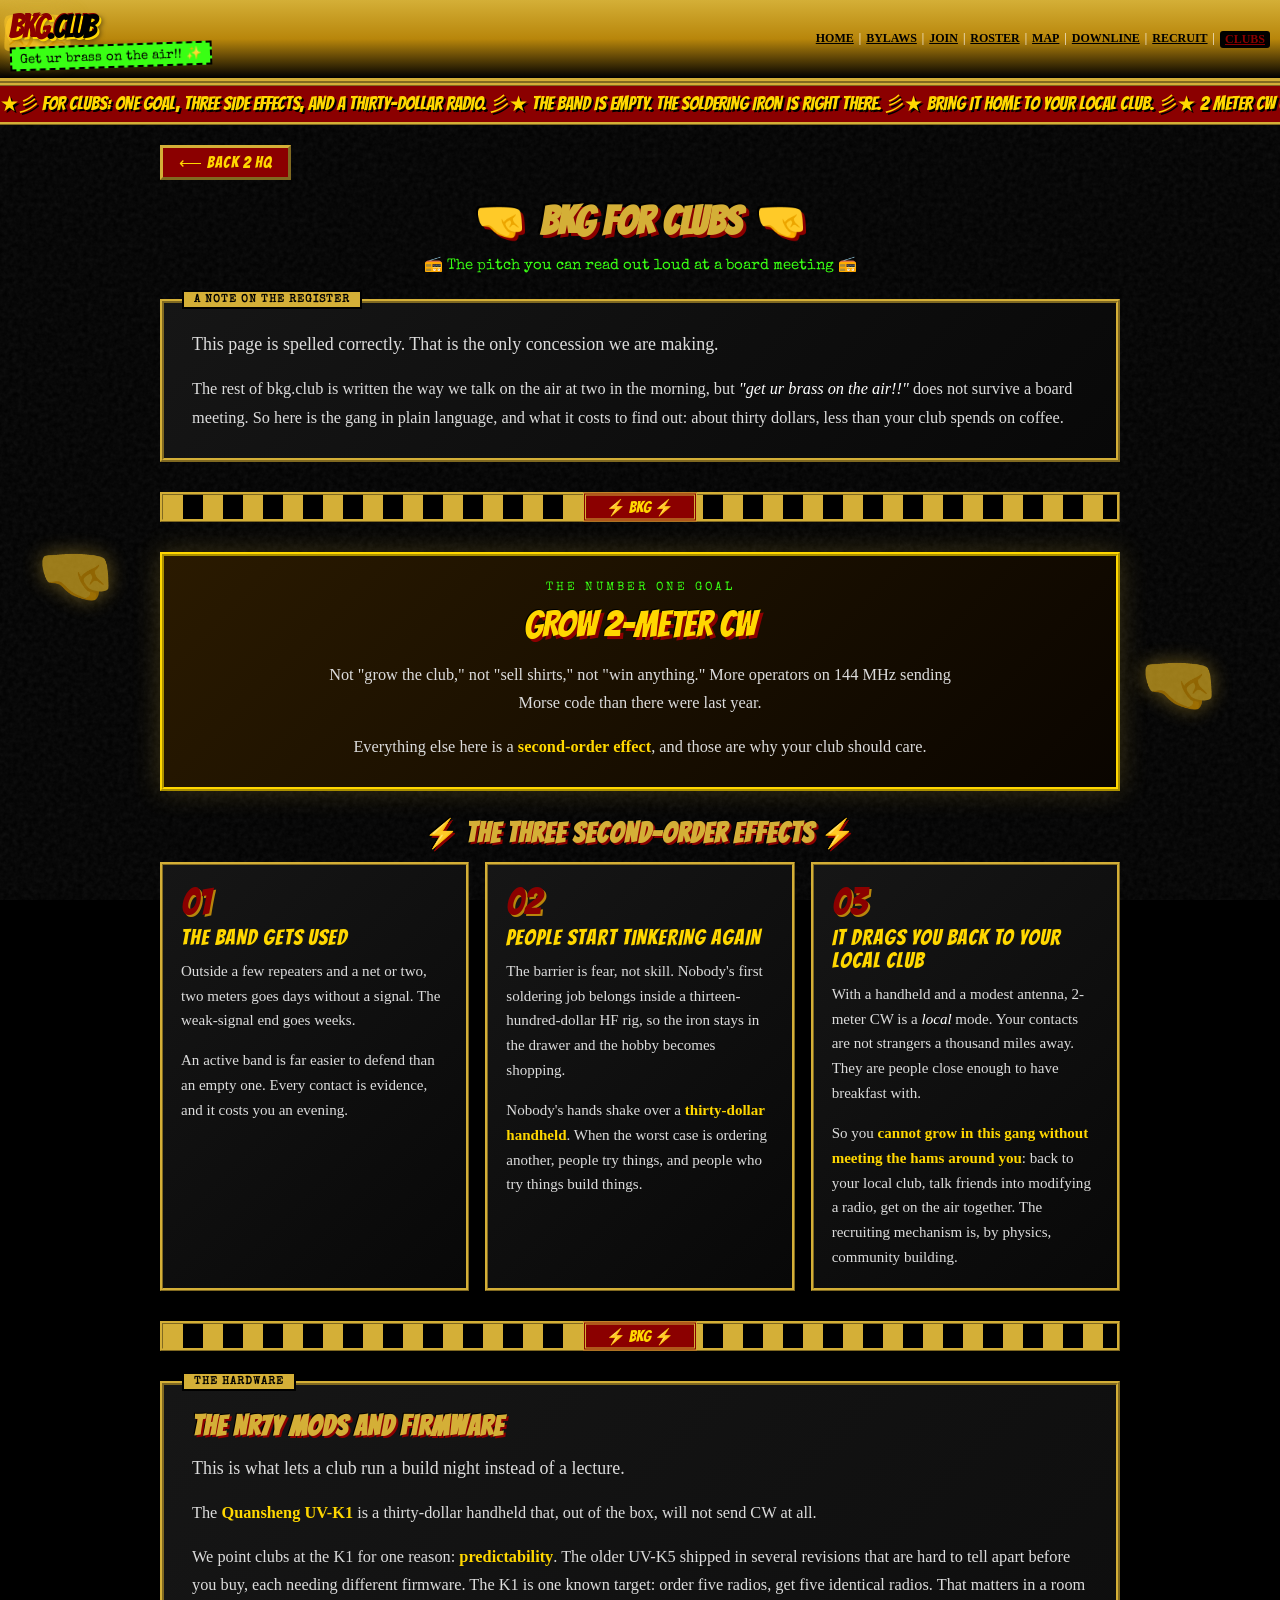
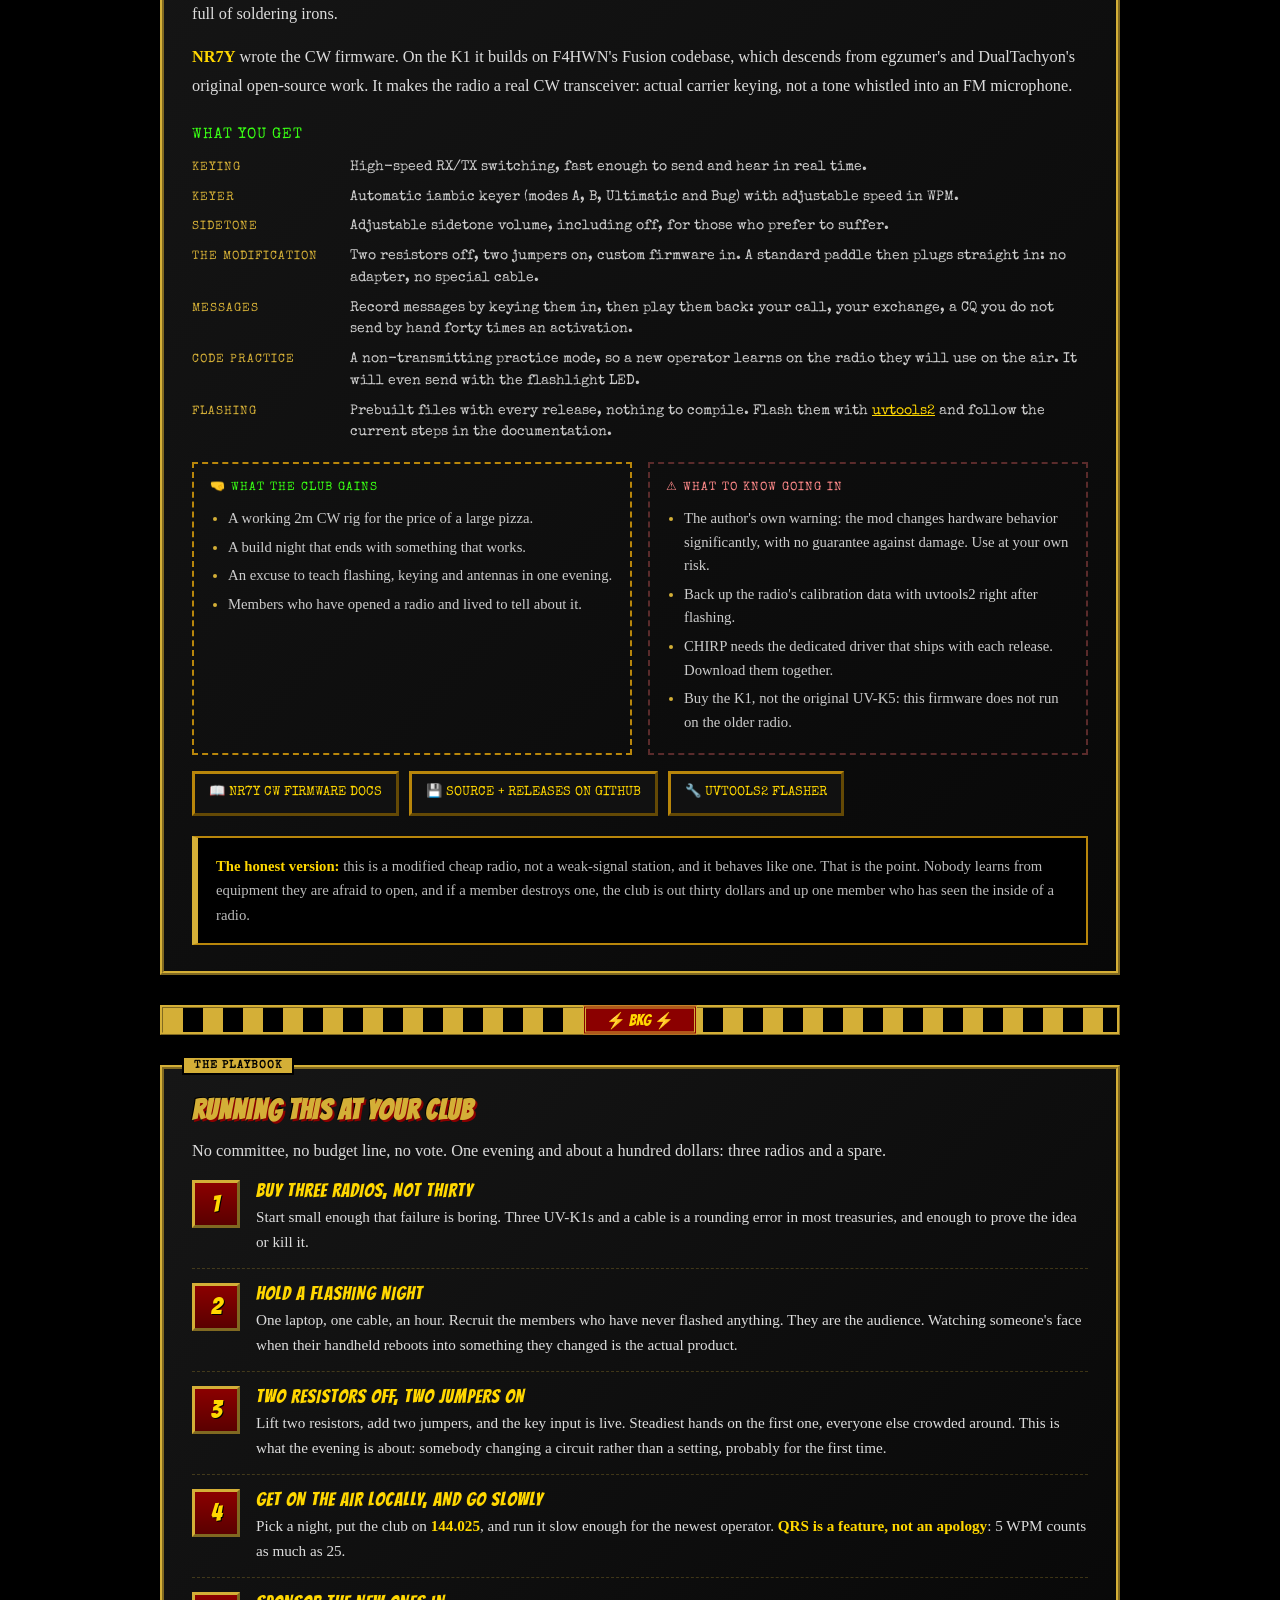
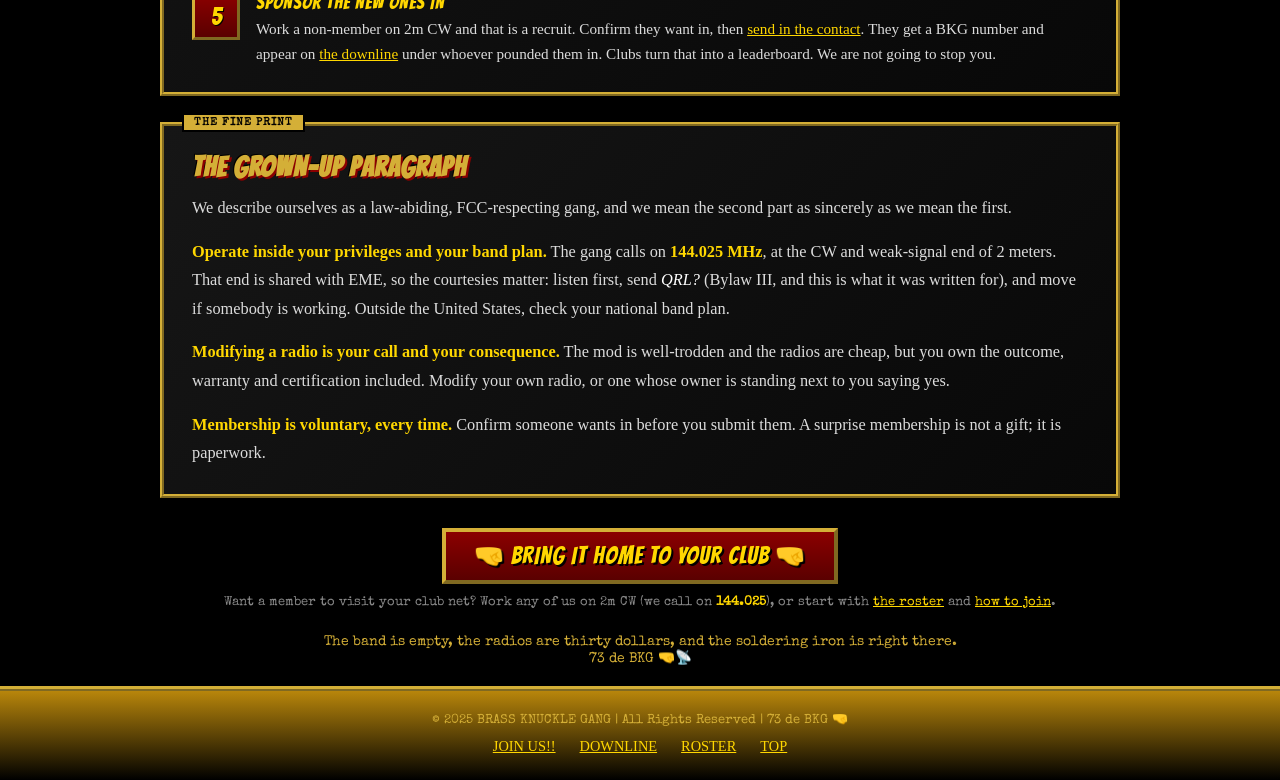
==== commit 5056af29: "Remove em dashes and link the uvtools2 flasher Replaces all 29 em dashes on the clubs page with comm" ====
--- a/clubs.html
+++ b/clubs.html
@@ -3,7 +3,7 @@
 <head>
     <meta charset="UTF-8">
     <meta name="viewport" content="width=device-width, initial-scale=1.0">
-    <title>BKG for Clubs — Tinkering &amp; 2m CW Growth</title>
+    <title>BKG for Clubs: Tinkering &amp; 2m CW Growth</title>
     <meta name="description" content="The Brass Knuckle Gang, explained for ham clubs: one goal (grow 2-meter CW), three second-order effects, and the NR7Y firmware that turns a $30 handheld into a CW rig.">
     <link rel="icon" type="image/svg+xml" href="data:image/svg+xml,%3Csvg xmlns='http://www.w3.org/2000/svg' viewBox='0 0 32 32'%3E%3Ccircle cx='16' cy='16' r='15' fill='%231a0a00' stroke='%23D4AF37' stroke-width='2'/%3E%3Crect x='5' y='20' width='22' height='6' rx='2' fill='%23D4AF37'/%3E%3Crect x='5' y='16' width='22' height='5' fill='%23D4AF37'/%3E%3C/svg%3E">
     <link rel="preconnect" href="https://fonts.googleapis.com">
@@ -16,8 +16,8 @@
            ------------------------------------------------------------
            This is the page a club officer forwards to a board, so the
            body copy runs in a readable serif instead of the Comic Sans
-           the rest of the site uses. The BKG chrome stays — header,
-           marquee, floating knuckles — because we are still the BKG.
+           the rest of the site uses. The BKG chrome stays (header,
+           marquee, floating knuckles) because we are still the BKG.
            ============================================================ */
 
         .club-prose {
@@ -32,7 +32,7 @@
         .club-prose strong { color: var(--brass-light); }
         .club-prose a { color: var(--brass-light); }
 
-        /* Letterhead panel — the "we cleaned up for company" container */
+        /* Letterhead panel: the "we cleaned up for company" container */
         .club-panel {
             background: linear-gradient(135deg, #161616 0%, #080808 100%);
             border: 4px ridge var(--brass);
@@ -334,7 +334,7 @@
                     This page is spelled correctly. That is the only concession we are making.
                 </p>
                 <p>
-                    The rest of bkg.club is written the way we talk on the air at two in the morning — but
+                    The rest of bkg.club is written the way we talk on the air at two in the morning, but
                     <em>"get ur brass on the air!!"</em> does not survive a board meeting. So here is the gang in
                     plain language, and what it costs to find out: about thirty dollars, less than your club spends
                     on coffee.
@@ -354,7 +354,7 @@
                     sending Morse code than there were last year.
                 </p>
                 <p>
-                    Everything else here is a <strong>second-order effect</strong> — and those are why your club
+                    Everything else here is a <strong>second-order effect</strong>, and those are why your club
                     should care.
                 </p>
             </div>
@@ -369,7 +369,7 @@
                 <div class="club-effect-title">THE BAND GETS USED</div>
                 <div class="club-prose">
                     <p>
-                        Outside a few repeaters and a net or two, two meters goes days without a signal — the
+                        Outside a few repeaters and a net or two, two meters goes days without a signal. The
                         weak-signal end goes weeks.
                     </p>
                     <p>
@@ -389,7 +389,7 @@
                     </p>
                     <p>
                         Nobody's hands shake over a <strong>thirty-dollar handheld</strong>. When the worst case is
-                        ordering another, people try things — and people who try things build things.
+                        ordering another, people try things, and people who try things build things.
                     </p>
                 </div>
             </div>
@@ -400,7 +400,7 @@
                 <div class="club-prose">
                     <p>
                         With a handheld and a modest antenna, 2-meter CW is a <em>local</em> mode. Your contacts are
-                        not strangers a thousand miles away — they are people close enough to have breakfast with.
+                        not strangers a thousand miles away. They are people close enough to have breakfast with.
                     </p>
                     <p>
                         So you <strong>cannot grow in this gang without meeting the hams around you</strong>: back to
@@ -428,13 +428,13 @@
                 <p>
                     We point clubs at the K1 for one reason: <strong>predictability</strong>. The older UV-K5
                     shipped in several revisions that are hard to tell apart before you buy, each needing different
-                    firmware. The K1 is one known target — order five radios, get five identical radios. That matters
+                    firmware. The K1 is one known target: order five radios, get five identical radios. That matters
                     in a room full of soldering irons.
                 </p>
                 <p>
                     <strong>NR7Y</strong> wrote the CW firmware. On the K1 it builds on F4HWN's Fusion codebase,
                     which descends from egzumer's and DualTachyon's original open-source work. It makes the radio a
-                    real CW transceiver — actual carrier keying, not a tone whistled into an FM microphone.
+                    real CW transceiver: actual carrier keying, not a tone whistled into an FM microphone.
                 </p>
 
                 <div class="club-h4">What you get</div>
@@ -446,7 +446,7 @@
 
                     <dt>Keyer</dt>
                     <dd>
-                        Automatic iambic keyer — modes A, B, Ultimatic and Bug — with adjustable speed in WPM.
+                        Automatic iambic keyer (modes A, B, Ultimatic and Bug) with adjustable speed in WPM.
                     </dd>
 
                     <dt>Sidetone</dt>
@@ -457,24 +457,26 @@
                     <dt>The modification</dt>
                     <dd>
                         Two resistors off, two jumpers on, custom firmware in. A standard paddle then plugs straight
-                        in — no adapter, no special cable.
+                        in: no adapter, no special cable.
                     </dd>
 
                     <dt>Messages</dt>
                     <dd>
-                        Record messages by keying them in, then play them back — your call, your exchange, a CQ you
+                        Record messages by keying them in, then play them back: your call, your exchange, a CQ you
                         do not send by hand forty times an activation.
                     </dd>
 
                     <dt>Code practice</dt>
                     <dd>
-                        A non-transmitting practice mode — learn on the radio you will use on the air. It will even
+                        A non-transmitting practice mode, so a new operator learns on the radio they will use on the air. It will even
                         send with the flashlight LED.
                     </dd>
 
                     <dt>Flashing</dt>
                     <dd>
-                        Prebuilt files with every release — nothing to compile. Steps are in the documentation.
+                        Prebuilt files with every release, nothing to compile. Flash them with
+                        <a href="https://armel.github.io/uvtools2/" target="_blank" rel="noopener">uvtools2</a>
+                        and follow the current steps in the documentation.
                     </dd>
                 </dl>
 
@@ -501,10 +503,10 @@
                                 Back up the radio's calibration data with uvtools2 right after flashing.
                             </li>
                             <li>
-                                CHIRP needs the dedicated driver that ships with each release — download them together.
+                                CHIRP needs the dedicated driver that ships with each release. Download them together.
                             </li>
                             <li>
-                                Buy the K1, not the original UV-K5 — this firmware does not run on the older radio.
+                                Buy the K1, not the original UV-K5: this firmware does not run on the older radio.
                             </li>
                         </ul>
                     </div>
@@ -513,6 +515,7 @@
                 <div class="club-linkrow">
                     <a class="club-linkbtn" href="https://briand.github.io/cw-firmware-docs/" target="_blank" rel="noopener">📖 NR7Y CW FIRMWARE DOCS</a>
                     <a class="club-linkbtn" href="https://github.com/briand/uv-k1-k5v3-firmware-custom" target="_blank" rel="noopener">💾 SOURCE + RELEASES ON GITHUB</a>
+                    <a class="club-linkbtn" href="https://armel.github.io/uvtools2/" target="_blank" rel="noopener">🔧 UVTOOLS2 FLASHER</a>
                 </div>
 
                 <div class="club-callout">
@@ -520,7 +523,7 @@
                         <p>
                             <strong>The honest version:</strong> this is a modified cheap radio, not a weak-signal
                             station, and it behaves like one. That is the point. Nobody learns from equipment they are afraid
-                            to open — and if a member destroys one, the club is out thirty dollars and up one member who has
+                            to open, and if a member destroys one, the club is out thirty dollars and up one member who has
                             seen the inside of a radio.
                         </p>
                     </div>
@@ -536,7 +539,7 @@
             <h3 class="club-h3">RUNNING THIS AT YOUR CLUB</h3>
             <div class="club-prose">
                 <p>
-                    No committee, no budget line, no vote. One evening and about a hundred dollars — three
+                    No committee, no budget line, no vote. One evening and about a hundred dollars: three
                     radios and a spare.
                 </p>
             </div>
@@ -559,7 +562,7 @@
                         <div class="club-step-title">HOLD A FLASHING NIGHT</div>
                         <div class="club-prose">
                             <p>
-                                One laptop, one cable, an hour. Recruit the members who have never flashed anything — they
+                                One laptop, one cable, an hour. Recruit the members who have never flashed anything. They
                                 are the audience. Watching someone's face when their handheld reboots into something they changed
                                 is the actual product.
                             </p>
@@ -586,7 +589,7 @@
                         <div class="club-prose">
                             <p>
                                 Pick a night, put the club on <strong>144.025</strong>, and run it slow enough for the
-                                newest operator. <strong>QRS is a feature, not an apology</strong> — 5 WPM counts as much as 25.
+                                newest operator. <strong>QRS is a feature, not an apology</strong>: 5 WPM counts as much as 25.
                             </p>
                         </div>
                     </div>
@@ -598,7 +601,7 @@
                         <div class="club-prose">
                             <p>
                                 Work a non-member on 2m CW and that is a recruit. Confirm they want in, then
-                                <a href="recruit.html">send in the contact</a> — they get a BKG number and appear on
+                                <a href="recruit.html">send in the contact</a>. They get a BKG number and appear on
                                 <a href="tree.html">the downline</a> under whoever pounded them in. Clubs turn that into a
                                 leaderboard. We are not going to stop you.
                             </p>
@@ -620,13 +623,13 @@
                 <p>
                     <strong>Operate inside your privileges and your band plan.</strong> The gang calls on
                     <strong>144.025 MHz</strong>, at the CW and weak-signal end of 2 meters. That end is shared with
-                    EME, so the courtesies matter: listen first, send <em>QRL?</em> — Bylaw III, and this is what it
-                    was written for — and move if somebody is working. Outside the United States, check your national
+                    EME, so the courtesies matter: listen first, send <em>QRL?</em> (Bylaw III, and this is what it
+                    was written for), and move if somebody is working. Outside the United States, check your national
                     band plan.
                 </p>
                 <p>
                     <strong>Modifying a radio is your call and your consequence.</strong> The mod is well-trodden
-                    and the radios are cheap, but you own the outcome — warranty and certification included. Modify
+                    and the radios are cheap, but you own the outcome, warranty and certification included. Modify
                     your own radio, or one whose owner is standing next to you saying yes.
                 </p>
                 <p>
@@ -639,8 +642,8 @@
         <div class="club-cta">
             <a href="recruit.html" class="club-cta-btn">🤜 BRING IT HOME TO YOUR CLUB 🤜</a>
             <div class="club-cta-sub">
-                Want a member to visit your club net? Work any of us on 2m CW — we call on
-                <strong style="color:var(--brass-light);">144.025</strong> — or start with
+                Want a member to visit your club net? Work any of us on 2m CW (we call on
+                <strong style="color:var(--brass-light);">144.025</strong>), or start with
                 <a href="index.html#roster">the roster</a> and <a href="index.html#join">how to join</a>.
             </div>
         </div>
--- a/assets/bkg.css
+++ b/assets/bkg.css
@@ -1,5 +1,5 @@
 /* ============================================================
-   BKG shared theme — used by tree.html and recruit.html.
+   BKG shared theme, used by tree.html and recruit.html.
    index.html keeps its own inline <style>; this file mirrors
    the same design tokens + shell so the new pages look native.
    ============================================================ */
@@ -423,12 +423,6 @@
     color: var(--lime);
     border: 3px inset #444;
 }
-.form-row input:disabled {
-    color: #6d6d52;
-    border-style: solid;
-    opacity: 0.75;
-    cursor: not-allowed;
-}
 .form-row input:focus, .form-row select:focus, .form-row textarea:focus {
     outline: none;
     border-color: var(--brass-light);
@@ -553,98 +547,6 @@
 .confirm-actions .back-link { margin-bottom: 0; }
 .confirm-actions .submit-btn { width: auto; padding: 10px 22px; font-size: 1.3rem; }
 
-/* ============================================================
-   BADGE FORGE (logo.html)
-   ============================================================ */
-
-/* ---- passphrase gate ---- */
-.gate {
-    display: none;
-    background: linear-gradient(135deg, #2a1a00 0%, #0a0500 100%);
-    border: 4px ridge var(--brass-light);
-    box-shadow: 0 0 25px rgba(212, 175, 55, 0.3);
-    padding: 26px 22px;
-    max-width: 520px;
-    margin: 0 auto;
-    text-align: center;
-}
-.gate.show { display: block; }
-.gate-lock { font-size: 3rem; line-height: 1; margin-bottom: 6px; }
-.gate-title {
-    font-family: 'Bangers', cursive;
-    font-size: 2rem;
-    color: var(--brass-light);
-    text-shadow: 2px 2px 0 var(--blood-red);
-    letter-spacing: 2px;
-}
-.gate-lead {
-    font-family: 'Special Elite', monospace;
-    color: var(--lime);
-    font-size: 0.85rem;
-    margin: 8px 0 20px;
-}
-.gate .form-row { text-align: left; margin-bottom: 16px; }
-.gate-fineprint {
-    font-family: 'Special Elite', monospace;
-    font-size: 0.68rem;
-    color: #7a7a7a;
-    line-height: 1.6;
-    margin-top: 18px;
-    border-top: 1px dashed var(--brass-dark);
-    padding-top: 12px;
-}
-
-/* ---- the forge itself ---- */
-.forge { display: none; }
-.forge.show { display: block; }
-.forge-grid {
-    display: grid;
-    grid-template-columns: minmax(0, 1fr) minmax(0, 420px);
-    gap: 22px;
-    align-items: start;
-}
-.forge-controls {
-    background: linear-gradient(135deg, #1a1a1a 0%, #0a0a0a 100%);
-    border: 4px ridge var(--brass);
-    padding: 20px;
-}
-.forge-controls .form-fieldset:last-child { margin-bottom: 0; }
-
-.forge-preview { position: sticky; top: 16px; }
-.preview-frame {
-    background:
-        repeating-conic-gradient(#1c1c1c 0% 25%, #111 0% 50%) 50% / 24px 24px;
-    border: 4px ridge var(--brass);
-    padding: 14px;
-    margin-bottom: 14px;
-}
-.preview-frame img,
-.preview-frame canvas {
-    display: block;
-    width: 100%;
-    height: auto;
-    aspect-ratio: 1 / 1;
-}
-.preview-actions {
-    display: flex;
-    gap: 10px;
-    margin-bottom: 10px;
-}
-.preview-actions .submit-btn { font-size: 1.25rem; padding: 10px; }
-.forge-preview .tree-ctrl { width: 100%; }
-.preview-note {
-    font-family: 'Special Elite', monospace;
-    font-size: 0.68rem;
-    color: #7a7a7a;
-    line-height: 1.6;
-    margin-top: 12px;
-}
-
-@media (max-width: 860px) {
-    .forge-grid { grid-template-columns: 1fr; }
-    .forge-preview { position: static; order: -1; }
-}
-
 /* Footer */
 .footer {
     background: linear-gradient(180deg, var(--brass-dark) 0%, #000 100%);
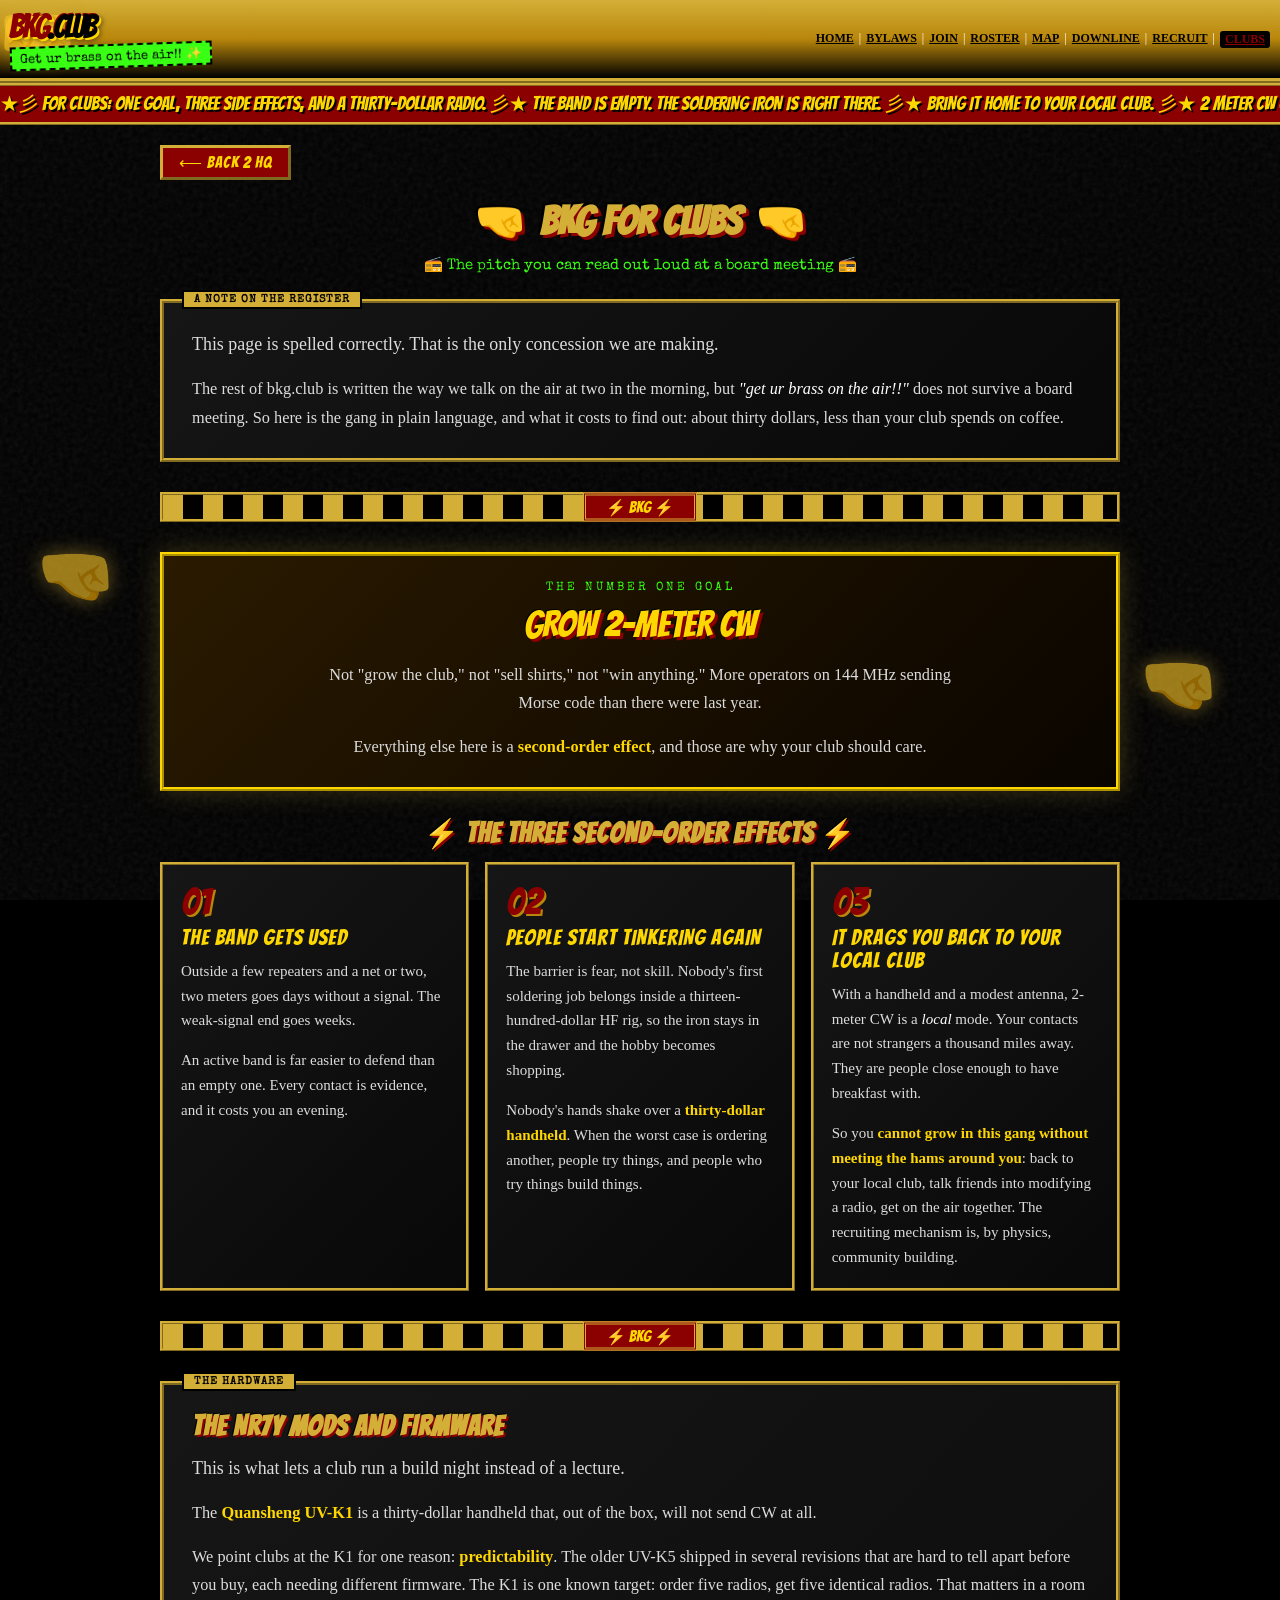
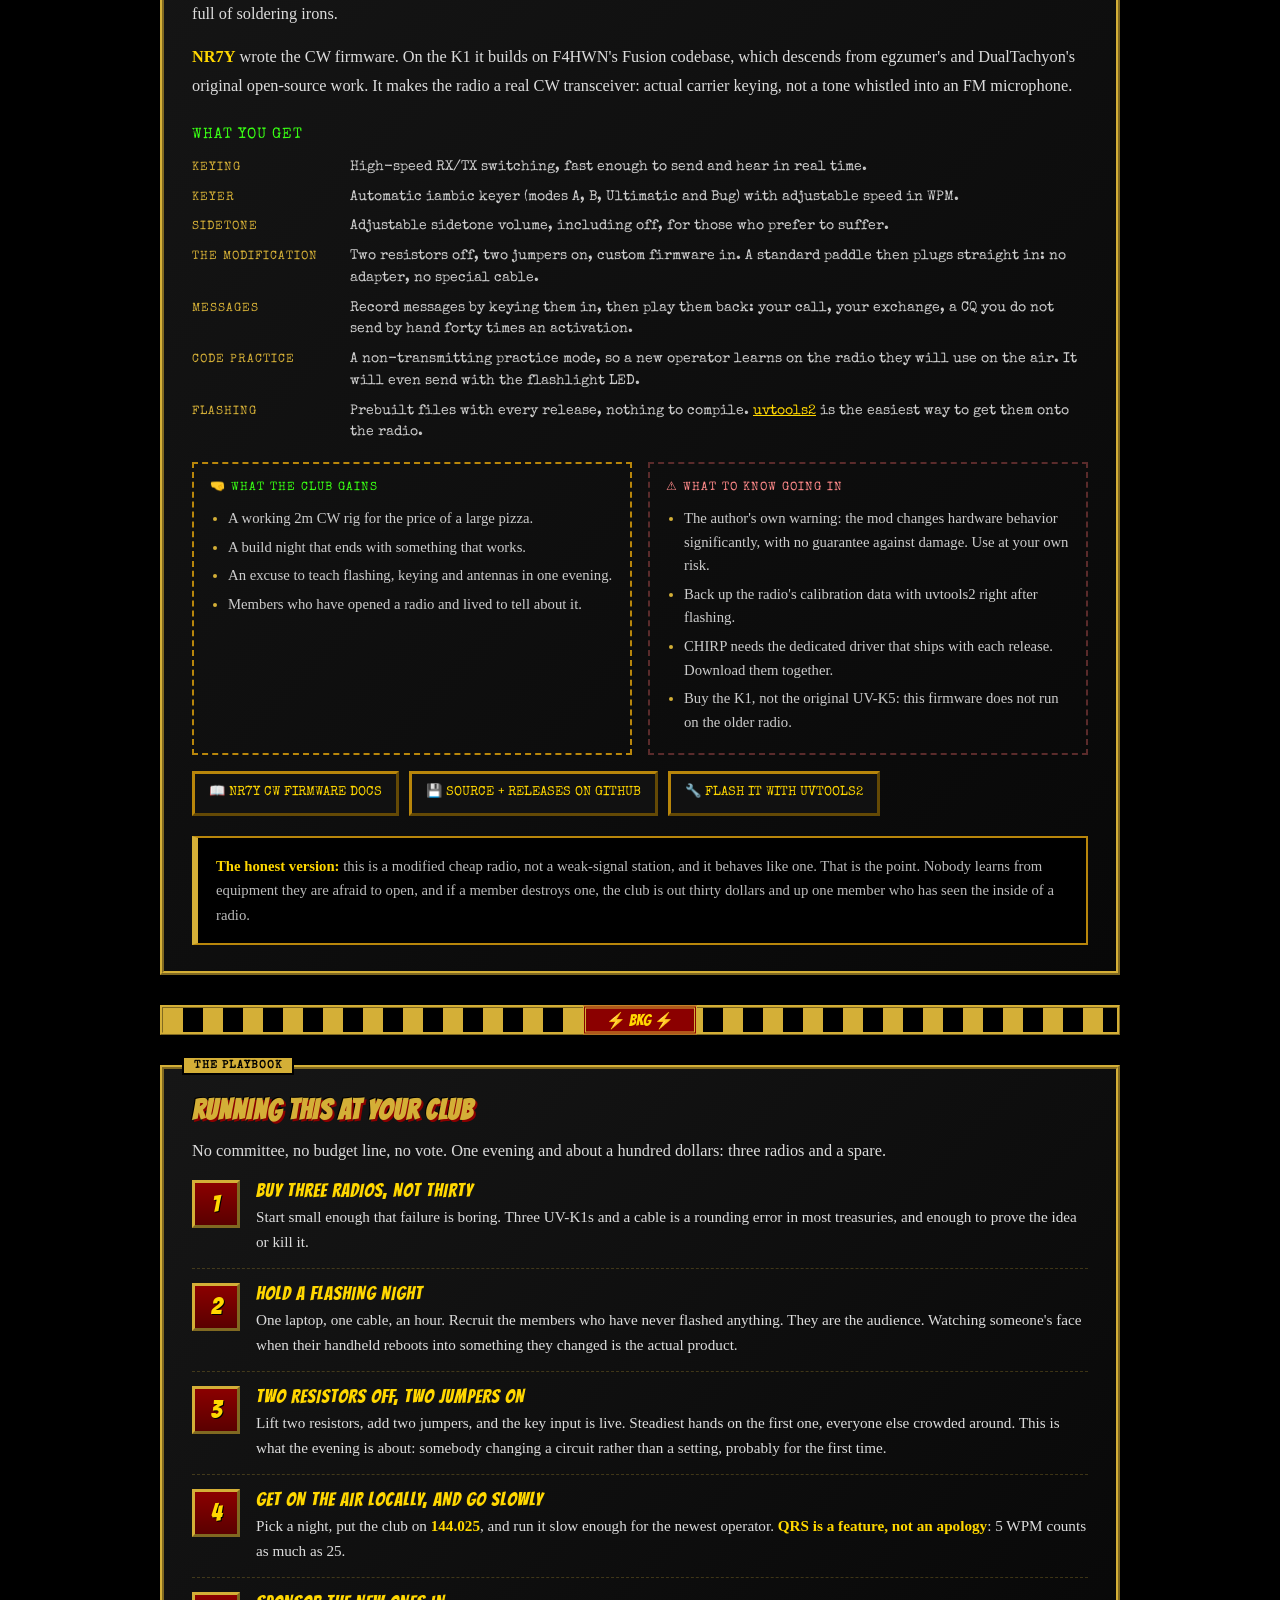
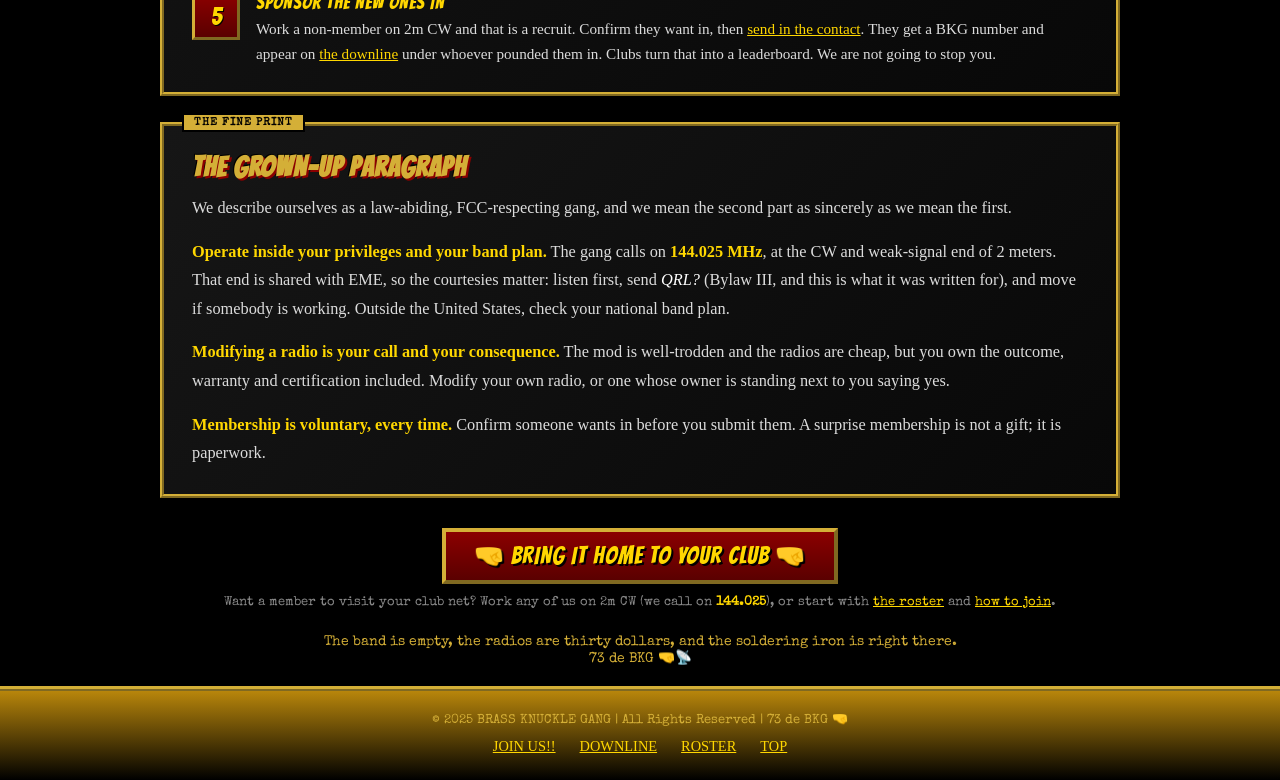
==== commit 5d6763a2: "Recommend uvtools2 as the way to flash The spec sheet mentioned uvtools2 in passing alongside the do" ====
--- a/clubs.html
+++ b/clubs.html
@@ -474,9 +474,9 @@
 
                     <dt>Flashing</dt>
                     <dd>
-                        Prebuilt files with every release, nothing to compile. Flash them with
+                        Prebuilt files with every release, nothing to compile.
                         <a href="https://armel.github.io/uvtools2/" target="_blank" rel="noopener">uvtools2</a>
-                        and follow the current steps in the documentation.
+                        is the easiest way to get them onto the radio.
                     </dd>
                 </dl>
 
@@ -515,7 +515,7 @@
                 <div class="club-linkrow">
                     <a class="club-linkbtn" href="https://briand.github.io/cw-firmware-docs/" target="_blank" rel="noopener">📖 NR7Y CW FIRMWARE DOCS</a>
                     <a class="club-linkbtn" href="https://github.com/briand/uv-k1-k5v3-firmware-custom" target="_blank" rel="noopener">💾 SOURCE + RELEASES ON GITHUB</a>
-                    <a class="club-linkbtn" href="https://armel.github.io/uvtools2/" target="_blank" rel="noopener">🔧 UVTOOLS2 FLASHER</a>
+                    <a class="club-linkbtn" href="https://armel.github.io/uvtools2/" target="_blank" rel="noopener">🔧 FLASH IT WITH UVTOOLS2</a>
                 </div>
 
                 <div class="club-callout">
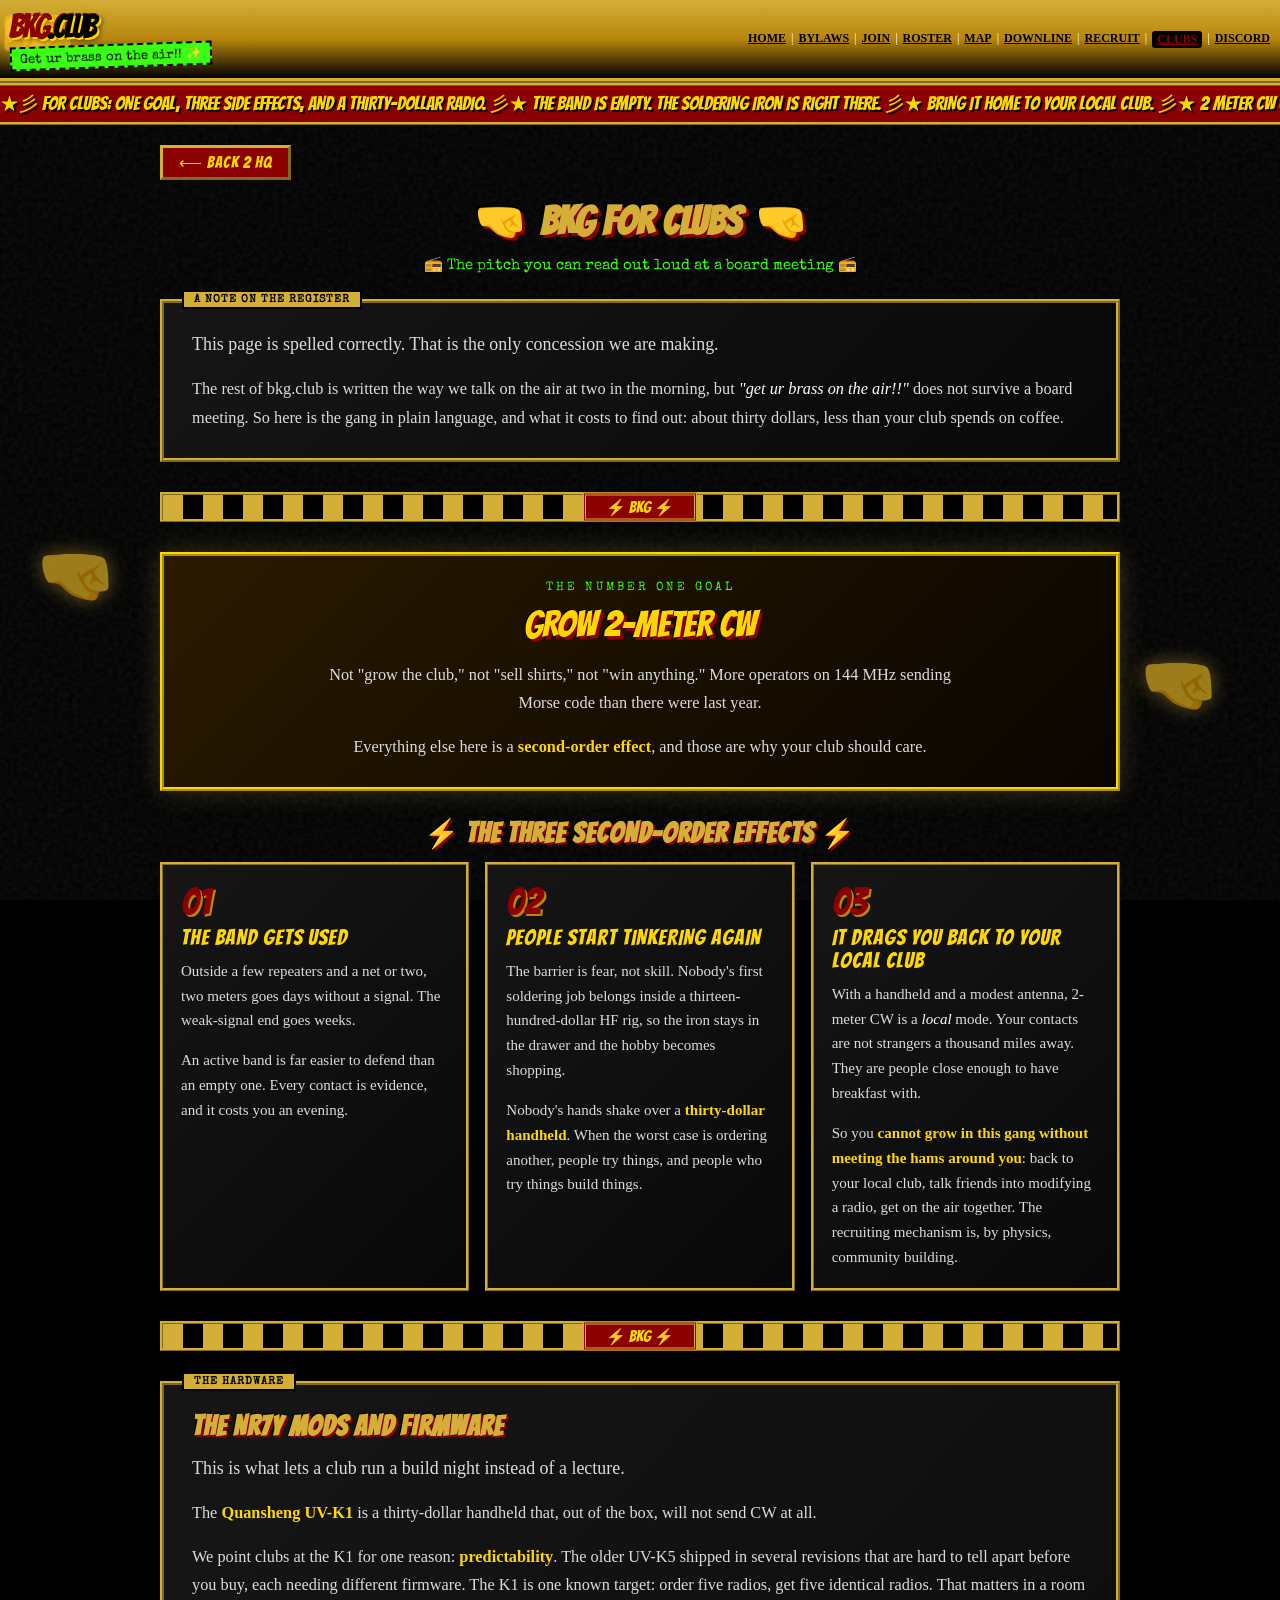
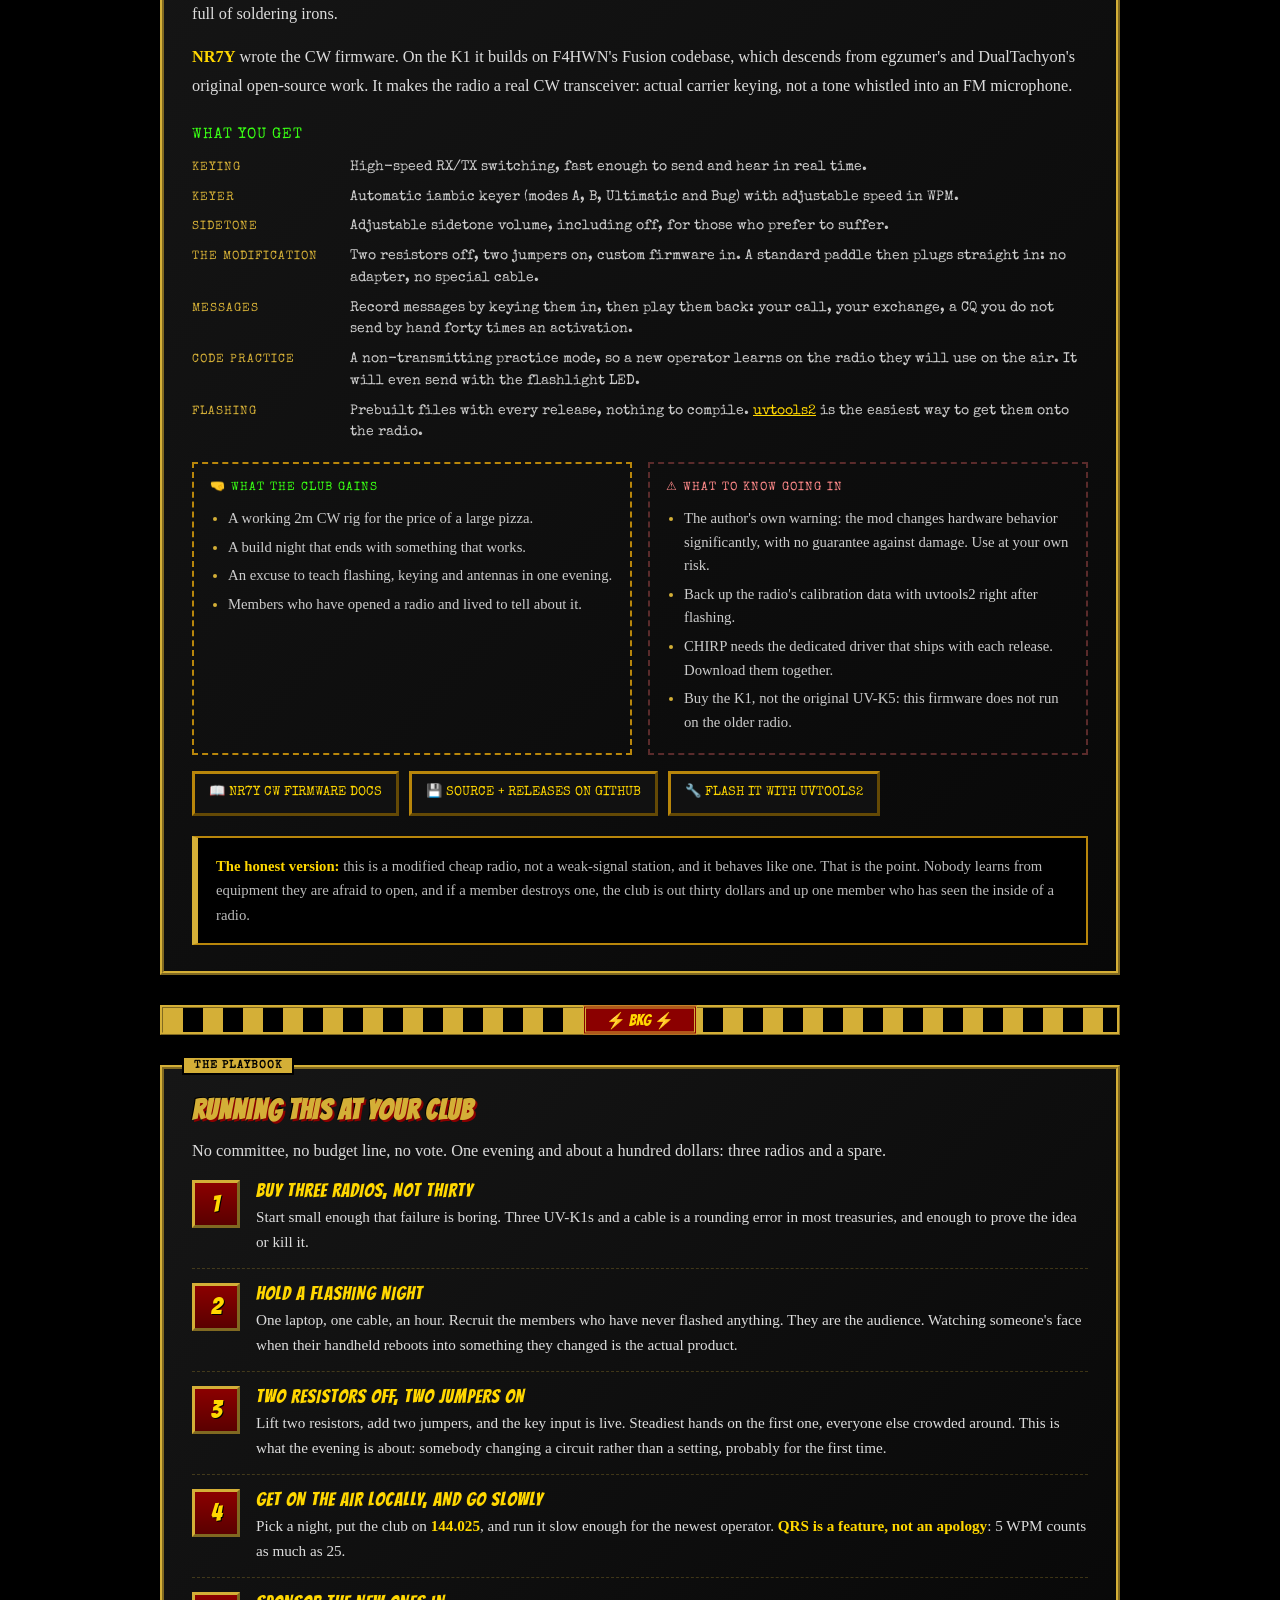
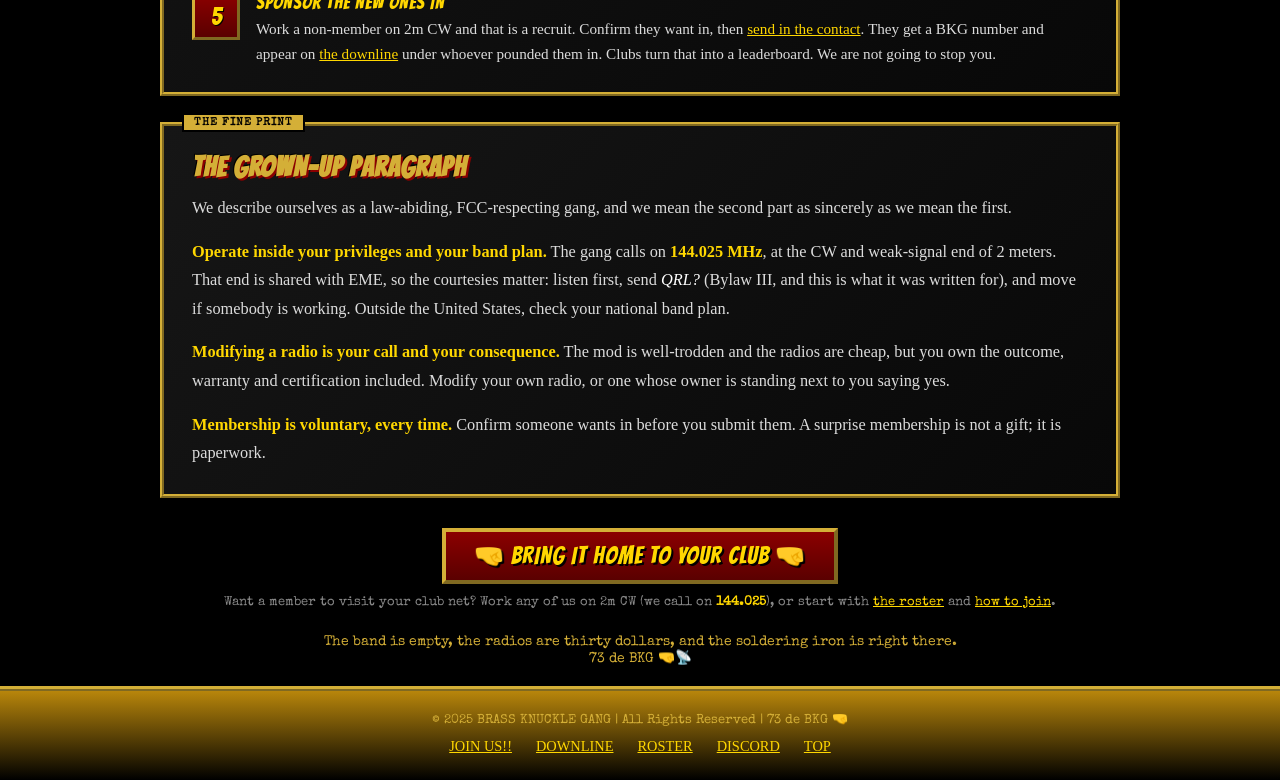
==== commit 894827f5: "Add Discord invite link across the site Adds the BKG Discord invite (discord.gg/wDs5dth22k) to the n" ====
--- a/clubs.html
+++ b/clubs.html
@@ -309,7 +309,8 @@
                 <a href="index.html#map">MAP</a> |
                 <a href="tree.html">DOWNLINE</a> |
                 <a href="recruit.html">RECRUIT</a> |
-                <a href="clubs.html" class="active">CLUBS</a>
+                <a href="clubs.html" class="active">CLUBS</a> |
+                <a href="https://discord.gg/wDs5dth22k" target="_blank" rel="noopener">DISCORD</a>
             </nav>
         </div>
     </header>
@@ -660,6 +661,7 @@
             <a href="index.html#join">JOIN US!!</a>
             <a href="tree.html">DOWNLINE</a>
             <a href="index.html#roster">ROSTER</a>
+            <a href="https://discord.gg/wDs5dth22k" target="_blank" rel="noopener">DISCORD</a>
             <a href="index.html#home">TOP</a>
         </div>
     </footer>
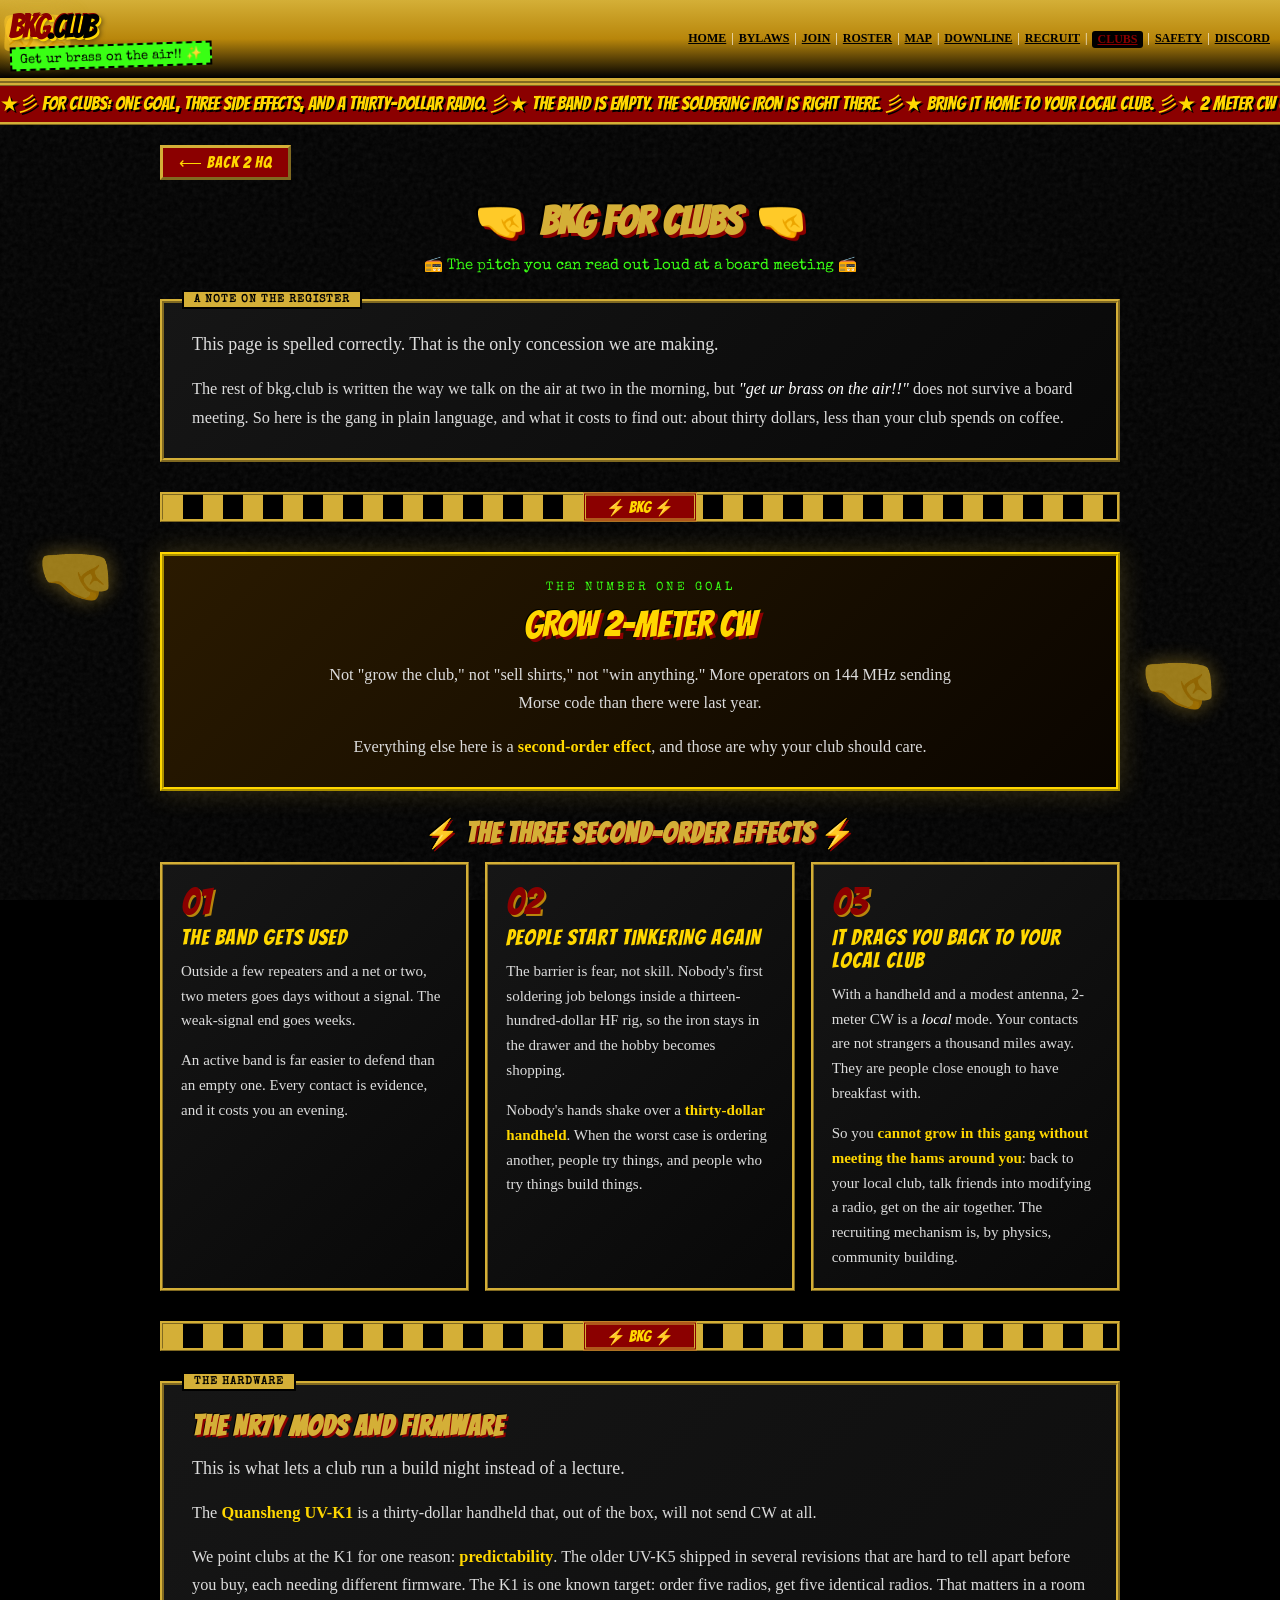
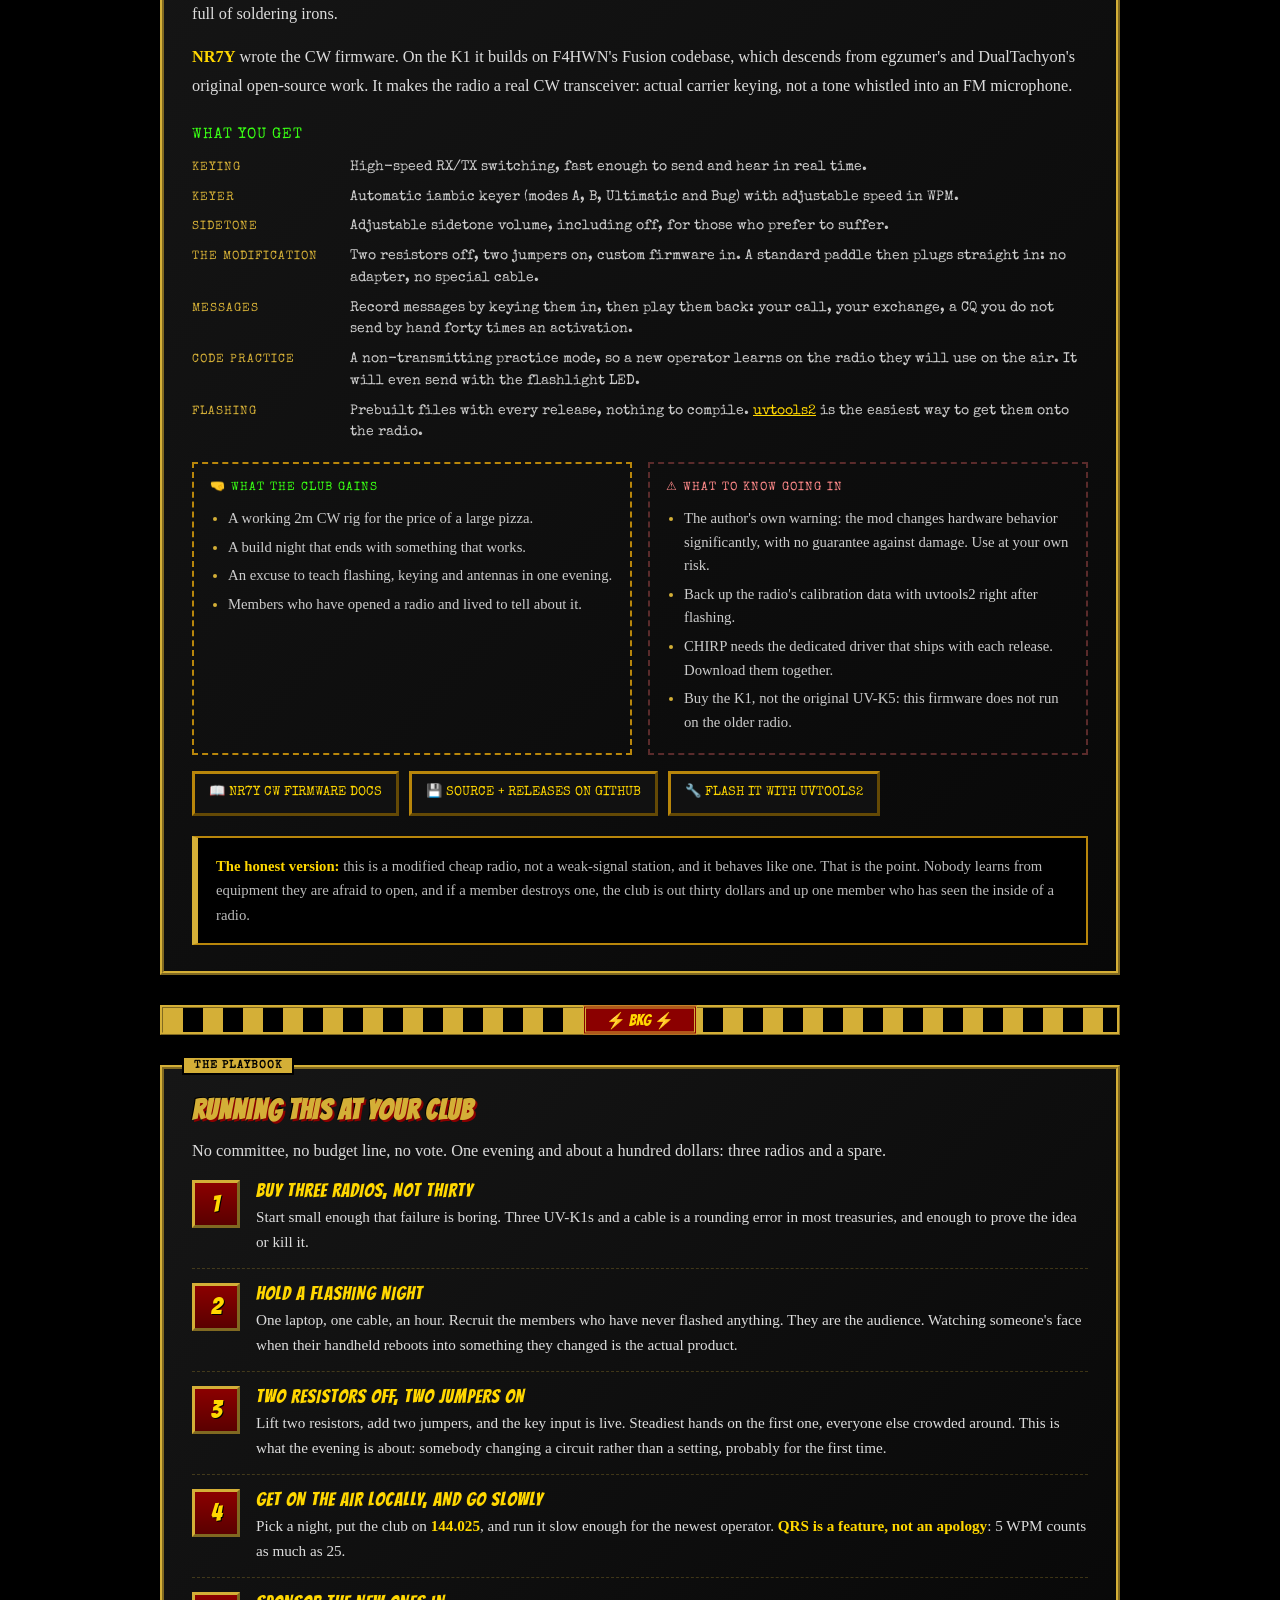
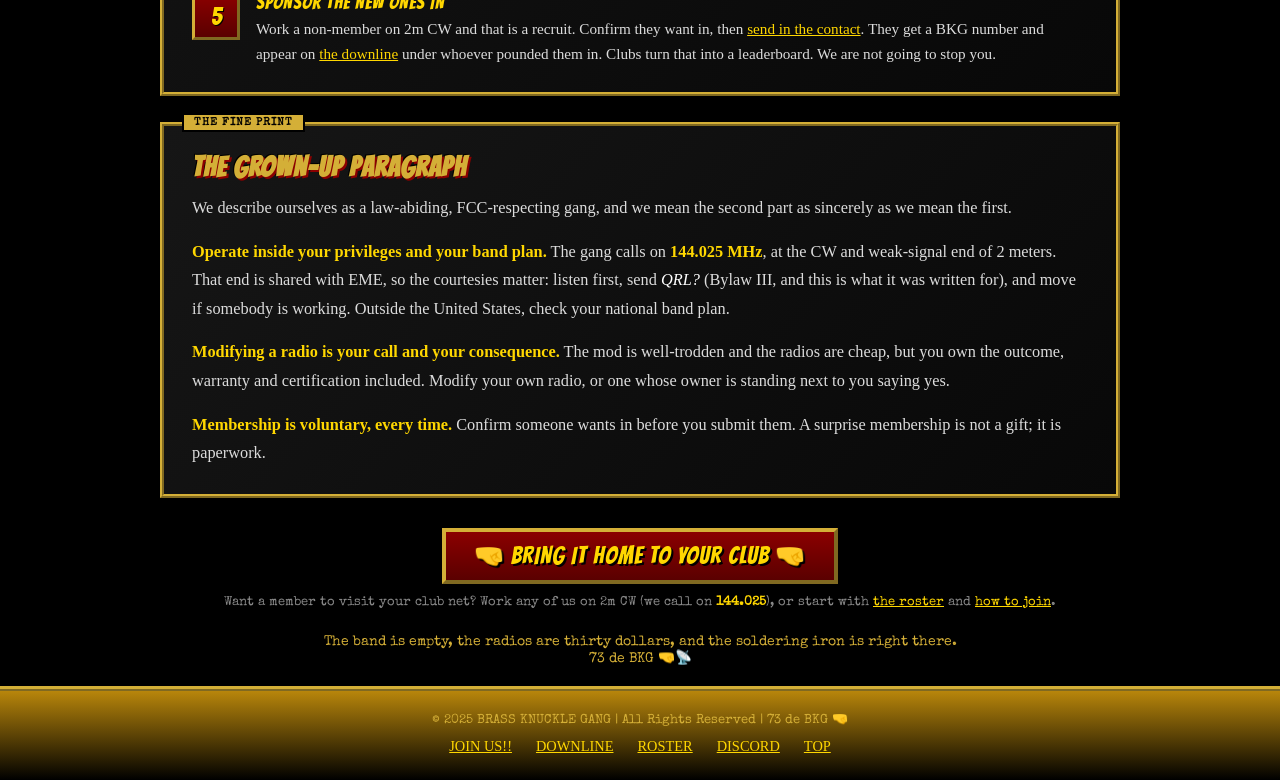
==== commit d8b60a67: "Add safety board: days since the gang last broke a Quansheng New safety.html styled as a workplace a" ====
--- a/clubs.html
+++ b/clubs.html
@@ -310,6 +310,7 @@
                 <a href="tree.html">DOWNLINE</a> |
                 <a href="recruit.html">RECRUIT</a> |
                 <a href="clubs.html" class="active">CLUBS</a> |
+                <a href="safety.html">SAFETY</a> |
                 <a href="https://discord.gg/wDs5dth22k" target="_blank" rel="noopener">DISCORD</a>
             </nav>
         </div>
--- a/assets/bkg.css
+++ b/assets/bkg.css
@@ -568,3 +568,355 @@
     .node-call { font-size: 1.1rem; }
     .tree-legend { font-size: 0.62rem; }
 }
+
+/* ============================================================
+   SAFETY SIGN (safety.html) — "N DAYS WITHOUT A BROKEN QUANSHENG"
+   The sign is brass-on-black like the rest of the site but built
+   like a real workplace accident board: stamped header band,
+   corner bolts, and a rail of hang tags for the numbers.
+   ============================================================ */
+.sr-only {
+    position: absolute; width: 1px; height: 1px; overflow: hidden;
+    clip: rect(0 0 0 0); white-space: nowrap; border: 0;
+}
+
+.sign-mount {
+    --tag: clamp(58px, 16vw, 112px);
+    --sign-yellow: #E4B838;
+    --sign-yellow-dark: #B8891A;
+    --sign-ink: #0b0700;
+    max-width: 640px;
+    margin: 0 auto 28px;
+    padding-top: 26px;
+    position: relative;
+}
+/* Two chains up to the top of the viewport-ish, like it hangs off the header */
+.sign-chain {
+    position: absolute;
+    top: 0;
+    width: 8px;
+    height: 34px;
+    background: repeating-linear-gradient(180deg, #999 0 5px, #444 5px 8px, #999 8px 10px, transparent 10px 12px);
+    border-radius: 4px;
+    filter: drop-shadow(0 2px 1px rgba(0,0,0,0.8));
+}
+.sign-chain.left { left: 12%; }
+.sign-chain.right { right: 12%; }
+
+.safety-sign {
+    position: relative;
+    background:
+        radial-gradient(ellipse at 20% 0%, rgba(255,255,255,0.28), transparent 45%),
+        radial-gradient(ellipse at 90% 100%, rgba(0,0,0,0.25), transparent 45%),
+        linear-gradient(180deg, var(--sign-yellow) 0%, #D9AC2E 55%, var(--sign-yellow-dark) 100%);
+    border: 6px solid var(--sign-ink);
+    outline: 3px solid var(--brass);
+    outline-offset: 3px;
+    box-shadow:
+        inset 0 0 0 2px rgba(255,255,255,0.18),
+        0 18px 40px rgba(0,0,0,0.85),
+        0 0 40px rgba(212,175,55,0.25);
+    padding: 0 0 14px;
+    color: var(--sign-ink);
+    text-align: center;
+    transform: rotate(-0.6deg);
+    overflow: hidden;
+}
+.safety-sign::after {
+    /* grime */
+    content: '';
+    position: absolute; inset: 0;
+    background-image: url('data:image/svg+xml,<svg viewBox="0 0 200 200" xmlns="http://www.w3.org/2000/svg"><filter id="n"><feTurbulence type="fractalNoise" baseFrequency="0.7" numOctaves="3" stitchTiles="stitch"/><feColorMatrix type="saturate" values="0"/></filter><rect width="100%" height="100%" filter="url(%23n)" opacity="0.13"/></svg>');
+    mix-blend-mode: multiply;
+    pointer-events: none;
+}
+.sign-bolt {
+    position: absolute;
+    width: 18px; height: 18px;
+    border-radius: 50%;
+    background: radial-gradient(circle at 35% 35%, #ddd 0%, #888 45%, #333 100%);
+    box-shadow: 0 1px 3px rgba(0,0,0,0.8), inset 0 0 0 2px rgba(0,0,0,0.35);
+    z-index: 2;
+}
+.sign-bolt::after {
+    content: '';
+    position: absolute;
+    left: 50%; top: 50%;
+    width: 10px; height: 2px;
+    background: #222;
+    transform: translate(-50%, -50%) rotate(35deg);
+}
+.sign-bolt.tl { top: 8px; left: 8px; }
+.sign-bolt.tr { top: 8px; right: 8px; }
+.sign-bolt.bl { bottom: 8px; left: 8px; }
+.sign-bolt.br { bottom: 8px; right: 8px; }
+
+.sign-band {
+    background: var(--sign-ink);
+    color: var(--sign-yellow);
+    font-family: 'Anton', 'Impact', 'Arial Narrow', sans-serif;
+    font-size: clamp(1.5rem, 6vw, 2.6rem);
+    letter-spacing: 0.18em;
+    padding: 8px 40px 6px;
+    border-bottom: 4px solid var(--sign-yellow);
+    text-transform: uppercase;
+}
+.sign-band small {
+    display: block;
+    font-family: 'Special Elite', monospace;
+    font-size: 0.55rem;
+    letter-spacing: 0.3em;
+    color: #c9a227;
+    opacity: 0.85;
+}
+.sign-line {
+    font-family: 'Anton', 'Impact', 'Arial Narrow', sans-serif;
+    text-transform: uppercase;
+    letter-spacing: 0.06em;
+    line-height: 1.05;
+    padding: 0 22px;
+}
+.sign-line.lead { font-size: clamp(1.1rem, 4.6vw, 1.9rem); margin-top: 16px; }
+.sign-line.days { font-size: clamp(2.4rem, 11vw, 4.6rem); margin-top: 6px; letter-spacing: 0.1em; }
+.sign-line.what { font-size: clamp(1rem, 4.2vw, 1.7rem); margin-top: 2px; }
+.sign-line.what strong { color: var(--blood-red); -webkit-text-stroke: 1px var(--sign-ink); }
+.sign-rule {
+    height: 4px;
+    background: var(--sign-ink);
+    margin: 16px 30px 12px;
+    box-shadow: 0 2px 0 rgba(255,255,255,0.3);
+}
+.sign-record {
+    display: flex;
+    flex-wrap: wrap;
+    align-items: center;
+    justify-content: center;
+    gap: 8px 12px;
+    padding: 0 18px;
+    position: relative;
+}
+.sign-record .sign-line { padding: 0; font-size: clamp(0.85rem, 3.4vw, 1.25rem); }
+.sign-record .tag-rail { --tag: clamp(30px, 7vw, 46px); margin: 0; padding-top: 12px; }
+
+/* ---- Hang tags ---- */
+.tag-rail {
+    display: inline-flex;
+    align-items: flex-start;
+    justify-content: center;
+    gap: calc(var(--tag) * 0.12);
+    margin: 18px auto 0;
+    padding: 14px calc(var(--tag) * 0.25) 0;
+    position: relative;
+}
+/* the metal rail the tags hang from */
+.tag-rail::before {
+    content: '';
+    position: absolute;
+    left: 0; right: 0; top: 0;
+    height: 7px;
+    border-radius: 4px;
+    background: linear-gradient(180deg, #bbb 0%, #666 45%, #222 100%);
+    box-shadow: 0 2px 4px rgba(0,0,0,0.6);
+}
+.tag-slot {
+    position: relative;
+    width: var(--tag);
+    padding-top: calc(var(--tag) * 0.16);
+}
+.tag-hook {
+    position: absolute;
+    top: calc(var(--tag) * -0.10);
+    left: 50%;
+    width: calc(var(--tag) * 0.2);
+    height: calc(var(--tag) * 0.3);
+    margin-left: calc(var(--tag) * -0.1);
+    border: 3px solid #333;
+    border-top-color: #999;
+    border-left-color: #777;
+    border-radius: 50%;
+    background: transparent;
+    z-index: 3;
+}
+.tag {
+    position: relative;
+    width: var(--tag);
+    height: calc(var(--tag) * 1.32);
+    background:
+        linear-gradient(160deg, rgba(255,255,255,0.35), transparent 55%),
+        #f3ecd8;
+    color: #0b0700;
+    border: 2px solid #1b1509;
+    border-radius: 3px;
+    box-shadow:
+        inset 0 0 0 2px rgba(0,0,0,0.05),
+        0 6px 10px rgba(0,0,0,0.55);
+    font-family: 'Anton', 'Impact', 'Arial Narrow', sans-serif;
+    font-size: calc(var(--tag) * 1.0);
+    line-height: calc(var(--tag) * 1.32);
+    text-align: center;
+    transform-origin: 50% calc(var(--tag) * -0.02);
+    animation: tagSwing 5.5s ease-in-out infinite;
+    will-change: transform;
+    user-select: none;
+}
+/* punched hole (shows sign colour through) with a metal grommet */
+.tag::before {
+    content: '';
+    position: absolute;
+    top: calc(var(--tag) * 0.07);
+    left: 50%;
+    width: calc(var(--tag) * 0.13);
+    height: calc(var(--tag) * 0.13);
+    margin-left: calc(var(--tag) * -0.065);
+    border-radius: 50%;
+    background: var(--sign-yellow-dark);
+    box-shadow: inset 0 1px 2px rgba(0,0,0,0.8), 0 0 0 2px #8a8a8a, 0 0 0 3px #333;
+}
+/* faint print marks to sell the "stack of tags" look */
+.tag::after {
+    content: '';
+    position: absolute;
+    inset: calc(var(--tag) * 0.24) calc(var(--tag) * 0.08) calc(var(--tag) * 0.08);
+    border: 1px dashed rgba(0,0,0,0.18);
+    pointer-events: none;
+}
+.tag-slot:nth-child(2n) .tag { animation-delay: -1.7s; animation-duration: 6.2s; }
+.tag-slot:nth-child(3n) .tag { animation-delay: -3.1s; animation-duration: 5.1s; }
+.tag.swap { animation: tagFlip 0.75s cubic-bezier(.2,.9,.3,1.2) both, tagSwing 5.5s ease-in-out 0.75s infinite; }
+
+@keyframes tagSwing {
+    0%, 100% { transform: rotate(-2.2deg); }
+    50% { transform: rotate(2.2deg); }
+}
+@keyframes tagFlip {
+    0%   { transform: rotateX(-100deg) translateY(-10px); opacity: 0; }
+    60%  { transform: rotateX(12deg); opacity: 1; }
+    100% { transform: rotateX(0); }
+}
+
+.sign-stamp {
+    /* rubber-stamped over the tags when the current run beats the old record */
+    position: absolute;
+    left: 2%;
+    top: 34%;
+    z-index: 4;
+    font-family: 'Bangers', cursive;
+    font-size: clamp(1rem, 4vw, 1.6rem);
+    letter-spacing: 0.08em;
+    color: #a30000;
+    border: 3px double #a30000;
+    padding: 2px 10px;
+    transform: rotate(-16deg);
+    opacity: 0.8;
+    mix-blend-mode: multiply;
+    pointer-events: none;
+}
+.sign-foot {
+    margin-top: 12px;
+    padding: 0 22px;
+    font-family: 'Special Elite', monospace;
+    font-size: clamp(0.58rem, 2.4vw, 0.78rem);
+    letter-spacing: 0.08em;
+    text-transform: uppercase;
+    color: #2a1d00;
+}
+.sign-foot .sign-updated {
+    display: inline-block;
+    margin-top: 6px;
+    padding: 1px 10px;
+    border: 2px solid #2a1d00;
+    background: rgba(255,255,255,0.35);
+    text-transform: none;
+    letter-spacing: 0.02em;
+}
+.sign-foot .sign-updated b { color: var(--blood-red); }
+
+/* ---- Under the sign ---- */
+.safety-since {
+    text-align: center;
+    font-family: 'Special Elite', monospace;
+    font-size: 0.85rem;
+    color: var(--lime);
+    margin-bottom: 22px;
+}
+.safety-since a { color: var(--brass-light); }
+.safety-stats { margin-bottom: 30px; }
+
+.incident-log {
+    background: linear-gradient(135deg, #1a1a1a 0%, #0a0a0a 100%);
+    border: 4px ridge var(--brass);
+    padding: 16px;
+    max-width: 760px;
+    margin: 0 auto 28px;
+}
+.incident-log-title {
+    font-family: 'Bangers', cursive;
+    font-size: 1.6rem;
+    color: var(--brass-light);
+    text-shadow: 2px 2px 0 var(--blood-red);
+    text-align: center;
+    letter-spacing: 1px;
+    margin-bottom: 4px;
+}
+.incident-log-sub {
+    text-align: center;
+    font-family: 'Special Elite', monospace;
+    font-size: 0.72rem;
+    color: #888;
+    margin-bottom: 14px;
+}
+.incident-row {
+    display: grid;
+    grid-template-columns: auto auto 1fr;
+    gap: 6px 14px;
+    align-items: baseline;
+    padding: 8px 6px;
+    border-bottom: 1px dashed rgba(212, 175, 55, 0.3);
+}
+.incident-row:last-child { border-bottom: none; }
+.incident-num { font-family: 'Bangers', cursive; font-size: 1.15rem; color: var(--brass); white-space: nowrap; }
+.incident-date { font-family: 'Special Elite', monospace; font-size: 0.78rem; color: var(--lime); white-space: nowrap; }
+.incident-what { font-family: 'Comic Sans MS', cursive; font-size: 0.85rem; color: #ddd; }
+.incident-who { font-family: 'Bangers', cursive; color: var(--brass-light); text-decoration: none; letter-spacing: 1px; margin-right: 6px; }
+.incident-who:hover { text-shadow: 0 0 10px var(--brass); }
+.incident-streak {
+    display: inline-block;
+    margin-left: 8px;
+    font-family: 'Special Elite', monospace;
+    font-size: 0.68rem;
+    color: var(--brass-light);
+    border: 1px solid var(--brass-dark);
+    padding: 0 8px;
+    white-space: nowrap;
+}
+.incident-empty {
+    text-align: center;
+    font-family: 'Special Elite', monospace;
+    color: #888;
+    padding: 18px 8px;
+    line-height: 1.6;
+}
+
+.safety-confess {
+    max-width: 640px;
+    margin: 0 auto;
+    text-align: center;
+    background: #000;
+    border: 2px solid var(--brass-dark);
+    padding: 14px;
+    font-family: 'Special Elite', monospace;
+    font-size: 0.8rem;
+    color: #999;
+    line-height: 1.6;
+}
+.safety-confess a { color: var(--brass-light); }
+
+@media (max-width: 600px) {
+    .incident-row { grid-template-columns: auto 1fr; }
+    .incident-what { grid-column: 1 / -1; }
+    .sign-chain.left { left: 8%; }
+    .sign-chain.right { right: 8%; }
+}
+@media (prefers-reduced-motion: reduce) {
+    .tag, .tag.swap { animation: none; }
+}
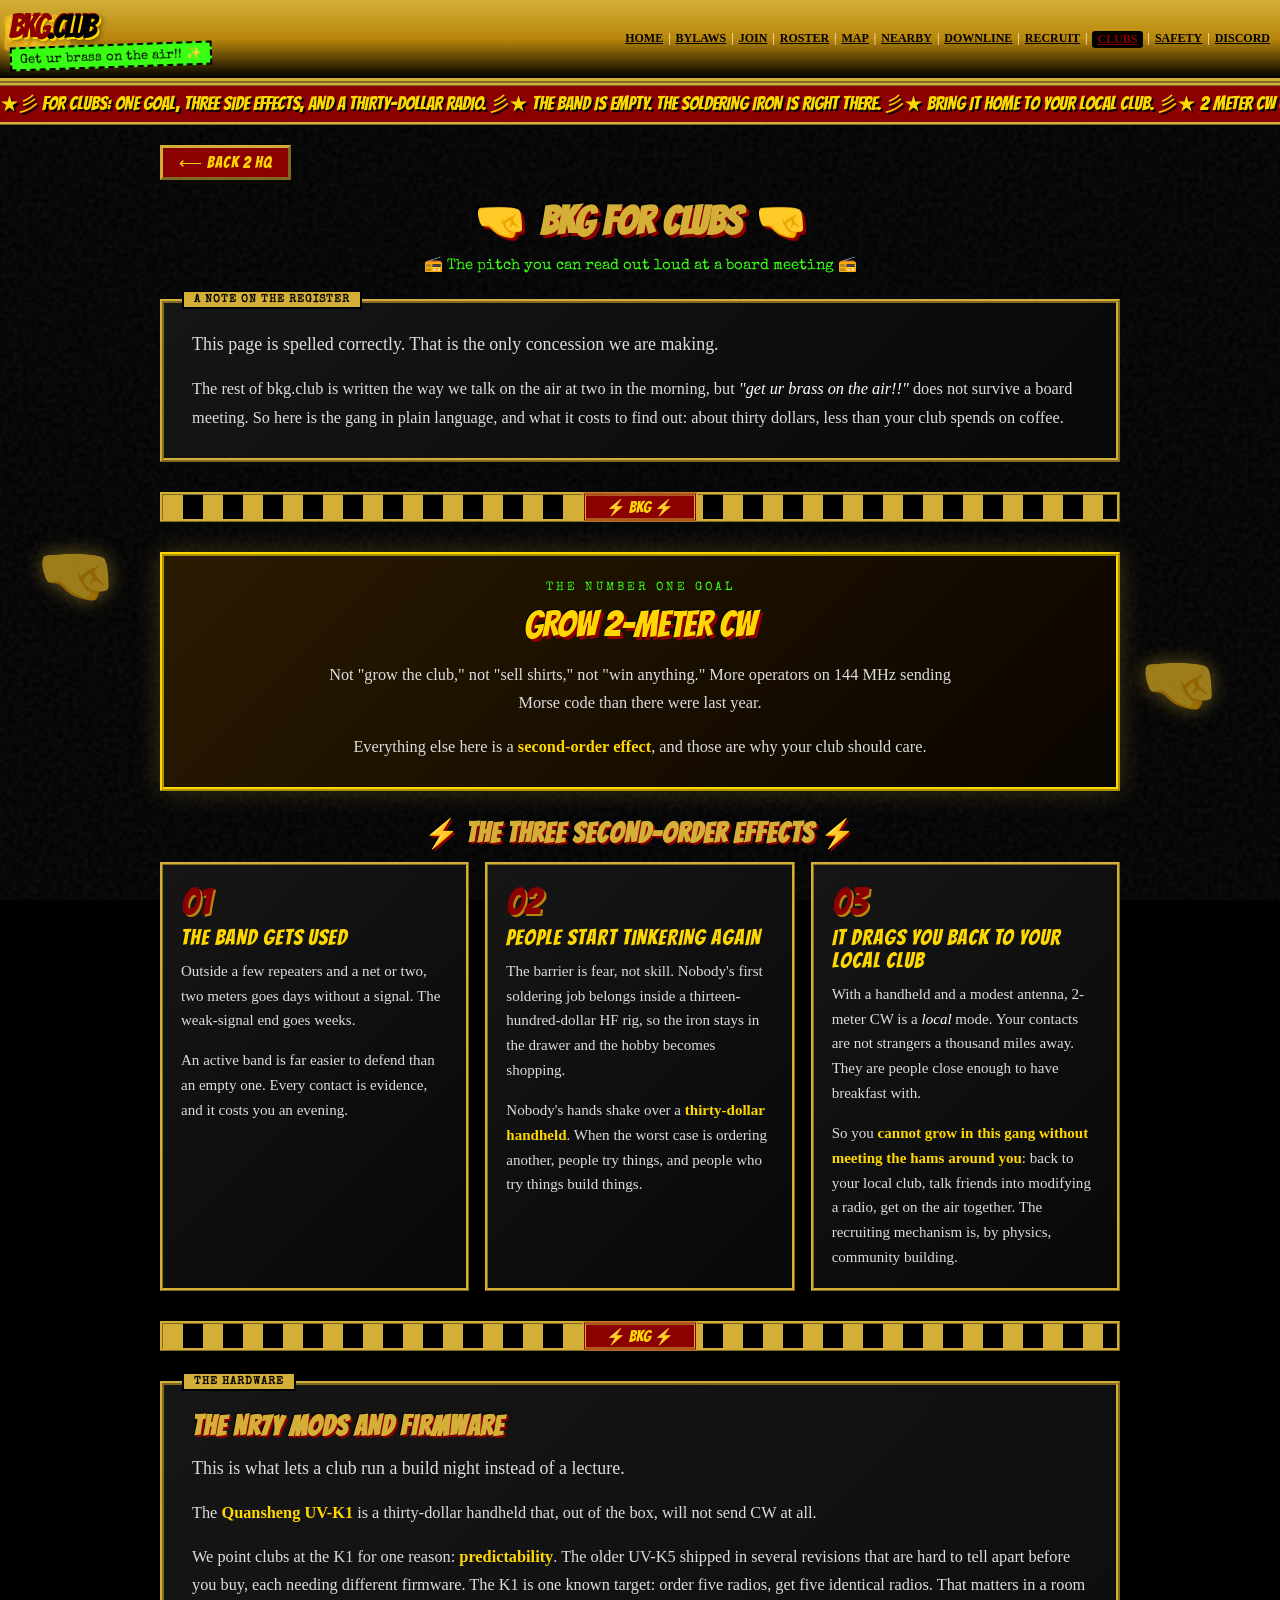
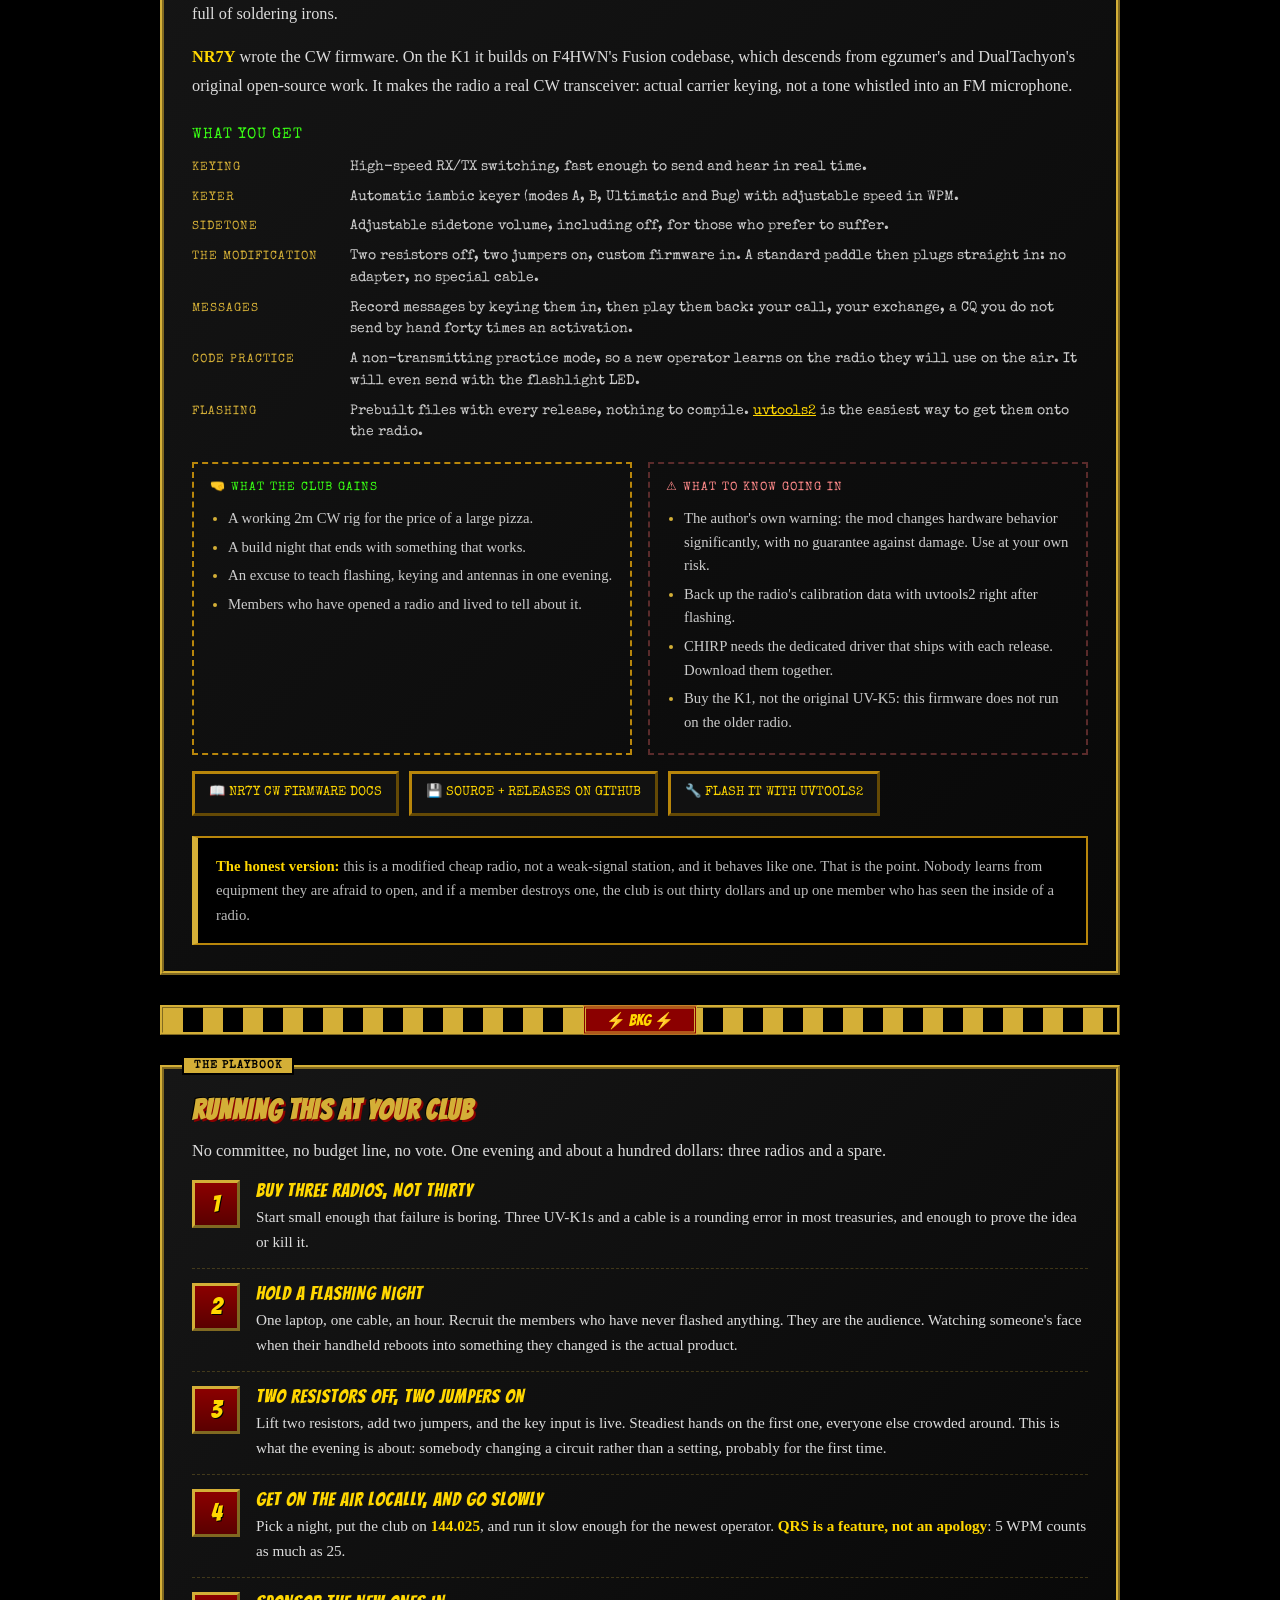
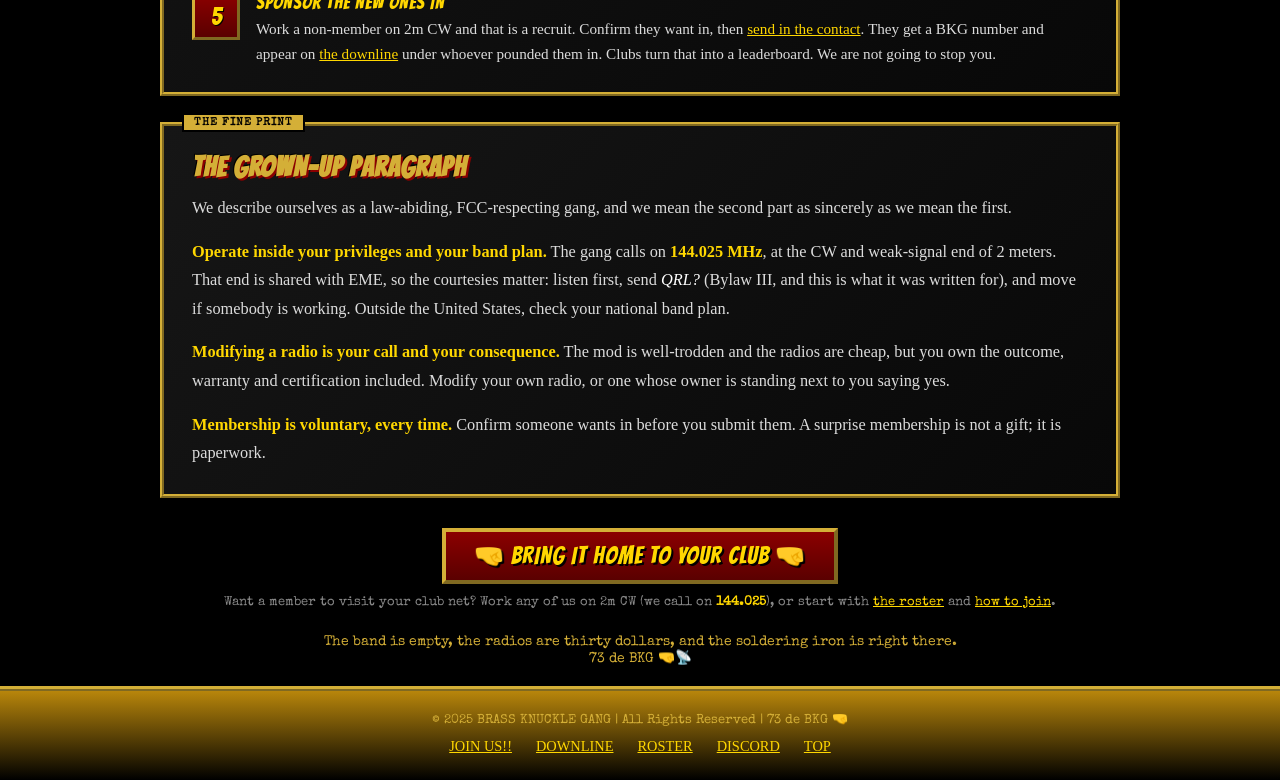
==== commit a1848699: "Add a nearby-members finder with an OSM map nearby.html ranks the gang by distance from a dropped pi" ====
--- a/clubs.html
+++ b/clubs.html
@@ -307,6 +307,7 @@
                 <a href="index.html#join">JOIN</a> |
                 <a href="index.html#roster">ROSTER</a> |
                 <a href="index.html#map">MAP</a> |
+                <a href="nearby.html">NEARBY</a> |
                 <a href="tree.html">DOWNLINE</a> |
                 <a href="recruit.html">RECRUIT</a> |
                 <a href="clubs.html" class="active">CLUBS</a> |
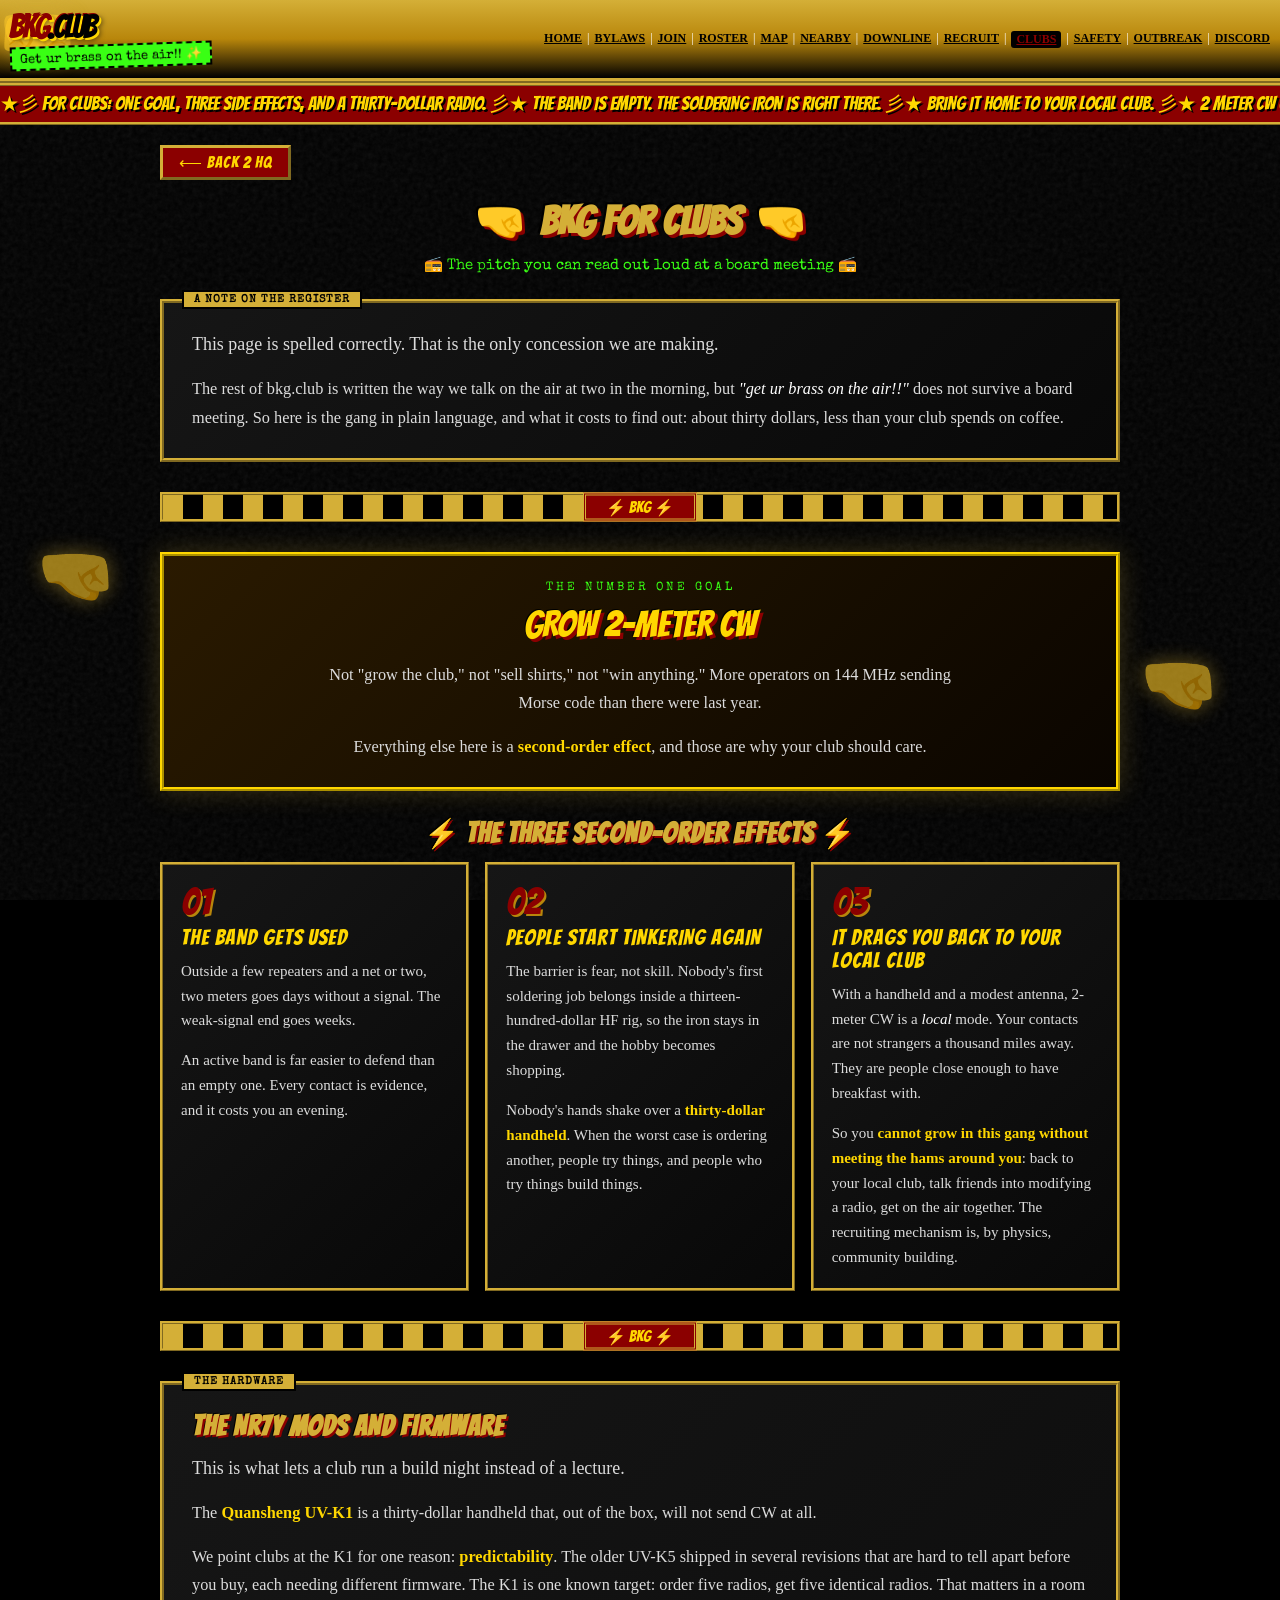
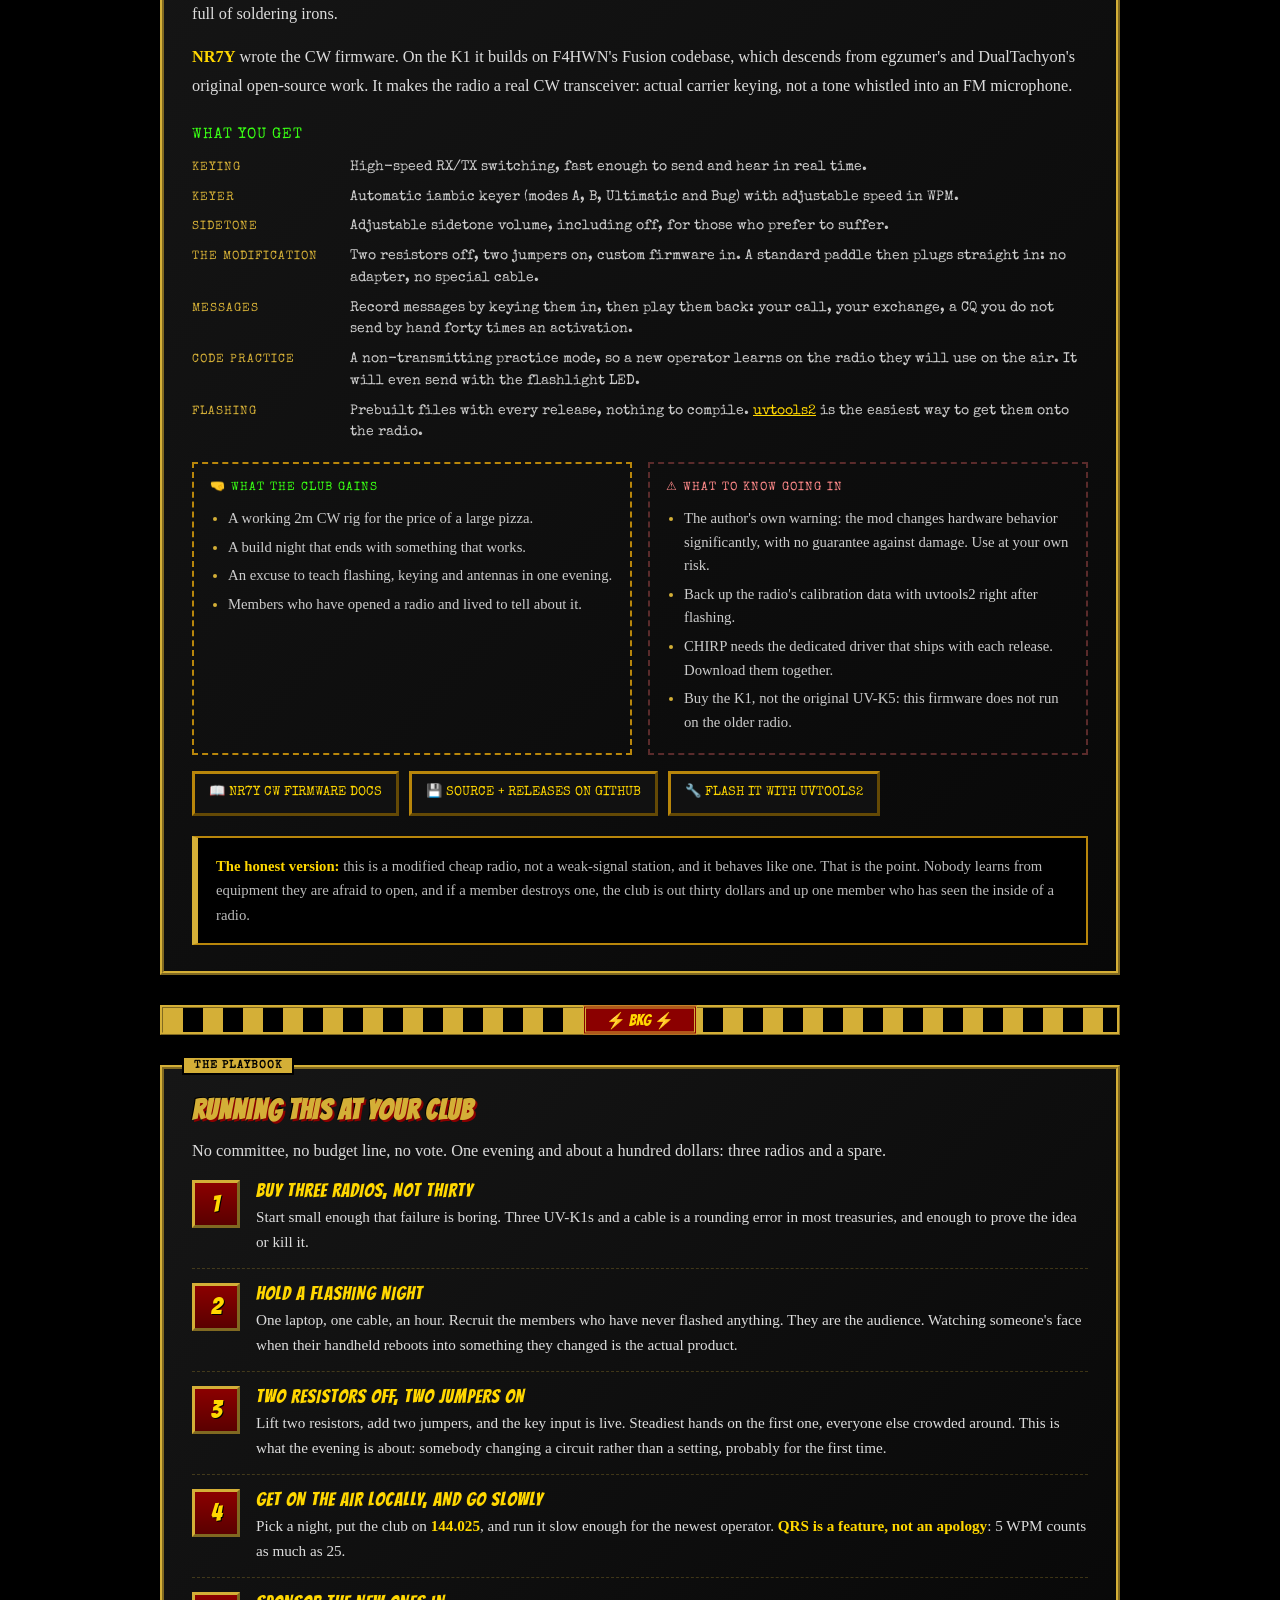
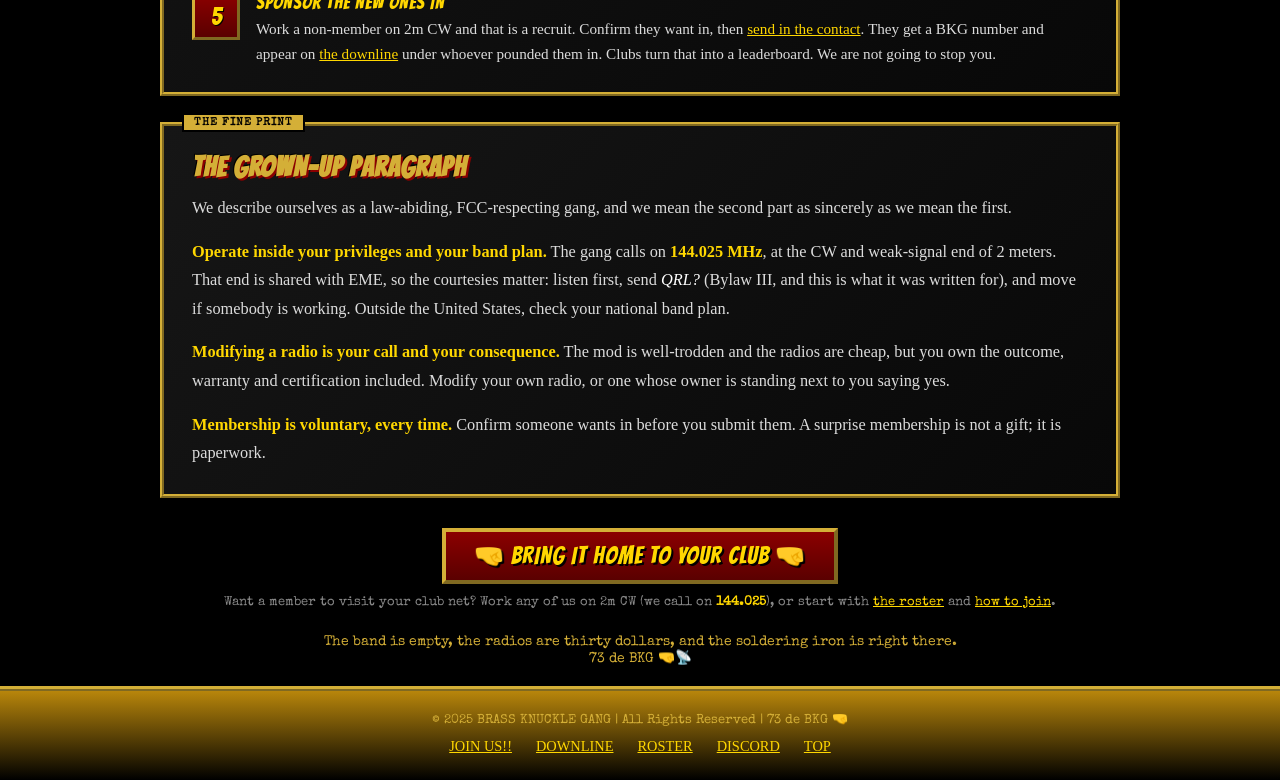
==== commit d0c0743d: "Add the outbreak page: BKG's spread replayed like a pandemic outbreak.html replays the roster's grow" ====
--- a/clubs.html
+++ b/clubs.html
@@ -312,6 +312,7 @@
                 <a href="recruit.html">RECRUIT</a> |
                 <a href="clubs.html" class="active">CLUBS</a> |
                 <a href="safety.html">SAFETY</a> |
+                <a href="outbreak.html">OUTBREAK</a> |
                 <a href="https://discord.gg/wDs5dth22k" target="_blank" rel="noopener">DISCORD</a>
             </nav>
         </div>
--- a/assets/bkg.css
+++ b/assets/bkg.css
@@ -920,3 +920,309 @@
 @media (prefers-reduced-motion: reduce) {
     .tag, .tag.swap { animation: none; }
 }
+
+/* ============================================================
+   OUTBREAK (outbreak.html) — the gang as a pandemic
+   ============================================================ */
+.ob-wrapper { max-width: 1100px; }
+
+/* Breaking-news banner */
+.ob-breaking {
+    display: flex;
+    align-items: center;
+    gap: 12px;
+    background: linear-gradient(90deg, var(--blood-red) 0%, #3a0000 100%);
+    border: 3px ridge var(--brass);
+    padding: 8px 12px;
+    margin-bottom: 14px;
+    min-height: 48px;
+}
+.ob-breaking-tag {
+    font-family: 'Bangers', cursive;
+    font-size: 1.1rem;
+    letter-spacing: 2px;
+    color: #000;
+    background: var(--brass-light);
+    padding: 2px 10px;
+    border: 2px solid #000;
+    white-space: nowrap;
+    animation: obBlink 1.2s steps(2, start) infinite;
+}
+@keyframes obBlink { to { visibility: hidden; } }
+.ob-breaking-text {
+    font-family: 'Special Elite', monospace;
+    font-size: 0.9rem;
+    color: #fff;
+    line-height: 1.4;
+}
+.ob-breaking-text b { color: var(--brass-light); }
+.ob-breaking.ob-flash { animation: obFlash 0.6s ease-out; }
+@keyframes obFlash {
+    0% { box-shadow: 0 0 0 0 rgba(255, 215, 0, 0.9); background: var(--brass-dark); }
+    100% { box-shadow: 0 0 0 18px rgba(255, 215, 0, 0); }
+}
+
+/* Playback controls */
+.ob-controls {
+    display: flex;
+    flex-wrap: wrap;
+    align-items: center;
+    justify-content: center;
+    gap: 8px 12px;
+    margin-bottom: 8px;
+}
+.ob-btn { min-width: 110px; }
+.ob-speed {
+    font-family: 'Special Elite', monospace;
+    font-size: 0.72rem;
+    color: #888;
+    text-transform: uppercase;
+    display: flex;
+    align-items: center;
+    gap: 6px;
+}
+.ob-speed select {
+    font-family: 'Comic Sans MS', cursive;
+    font-size: 0.9rem;
+    background: #000;
+    color: var(--lime);
+    border: 3px inset #444;
+    padding: 4px 6px;
+}
+.ob-day {
+    display: flex;
+    align-items: baseline;
+    gap: 10px;
+    margin-left: auto;
+}
+.ob-day-num {
+    font-family: 'Bangers', cursive;
+    font-size: 1.8rem;
+    color: var(--brass-light);
+    text-shadow: 2px 2px 0 var(--blood-red);
+    letter-spacing: 1px;
+}
+.ob-day-date { font-family: 'Special Elite', monospace; font-size: 0.85rem; color: var(--lime); }
+.ob-scrub {
+    width: 100%;
+    margin: 0 0 18px;
+    accent-color: var(--brass-light);
+    height: 24px;
+}
+
+/* HUD tiles */
+.ob-stats { margin-bottom: 18px; }
+.ob-stats .tree-stat { min-width: 130px; flex: 1 1 130px; }
+.ob-tile-cure .tree-stat-num { color: var(--lime); text-shadow: 2px 2px 0 #003300; }
+
+/* Map + sidebar */
+.ob-map-layout {
+    display: grid;
+    grid-template-columns: minmax(0, 2fr) minmax(240px, 1fr);
+    gap: 15px;
+    margin-bottom: 18px;
+}
+.ob-map {
+    background: linear-gradient(135deg, #0a0a0a 0%, #151515 100%);
+    border: 5px double var(--brass);
+    padding: 12px;
+    position: relative;
+}
+.ob-map-title {
+    font-family: 'Bangers', cursive;
+    font-size: 1.3rem;
+    color: var(--brass);
+    letter-spacing: 1px;
+    margin-bottom: 6px;
+}
+.ob-map .us-map-svg { width: 100%; height: auto; display: block; }
+.ob-map .us-state {
+    fill: #1c1c1c;
+    stroke: #555;
+    stroke-width: 0.8;
+    transition: fill 0.25s, filter 0.25s;
+    cursor: pointer;
+}
+.ob-map .us-state.has-members { stroke: var(--brass); stroke-width: 1.1; }
+.ob-map .us-state.tier-1 { fill: var(--brass-dark); }
+.ob-map .us-state.tier-2 { fill: var(--brass); }
+.ob-map .us-state.tier-3 { fill: var(--brass-light); }
+.ob-map .us-state.tier-4 { fill: var(--lime); filter: drop-shadow(0 0 6px rgba(57, 255, 20, 0.8)); }
+.ob-map .us-state.ob-fresh {
+    fill: var(--hot-pink);
+    animation: obPulse 0.9s ease-in-out infinite alternate;
+}
+@keyframes obPulse {
+    from { filter: drop-shadow(0 0 2px rgba(255, 20, 147, 0.6)); }
+    to { filter: drop-shadow(0 0 10px rgba(255, 20, 147, 1)); }
+}
+.ob-map .us-state:hover, .ob-map .us-state.is-active {
+    stroke: #fff;
+    stroke-width: 1.6;
+    filter: drop-shadow(0 0 8px rgba(255, 255, 255, 0.7));
+}
+.ob-map .dx-inset { display: inline; }
+.ob-map .dx-inset rect { stroke-dasharray: 7 4; }
+.ob-map .dx-inset.ob-fresh rect { fill: var(--hot-pink); }
+.ob-map .dx-inset text {
+    fill: #0a0a0a;
+    stroke: none;
+    font-family: 'Bangers', cursive;
+    letter-spacing: 2px;
+    pointer-events: none;
+}
+.ob-map .dx-inset:not(.has-members) text { fill: #666; }
+.ob-map .dx-inset-title { font-size: 27px; }
+.ob-map .dx-inset-sub { font-size: 13px; letter-spacing: 3px; }
+
+.ob-legend {
+    display: flex;
+    flex-wrap: wrap;
+    gap: 4px 16px;
+    justify-content: center;
+    background: #0a0a0a;
+    border: 3px ridge var(--brass);
+    padding: 8px 12px;
+    margin-top: 10px;
+}
+.map-legend-row { display: flex; align-items: center; gap: 8px; font-size: 0.8rem; color: #ccc; margin: 4px 0; }
+.map-swatch { width: 18px; height: 18px; border: 1px solid var(--brass); display: inline-block; flex-shrink: 0; }
+.map-swatch.tier-1 { background: var(--brass-dark); }
+.map-swatch.tier-2 { background: var(--brass); }
+.map-swatch.tier-3 { background: var(--brass-light); }
+.map-swatch.tier-4 { background: var(--lime); }
+.map-swatch.fresh { background: var(--hot-pink); }
+
+.ob-side { display: flex; flex-direction: column; gap: 15px; }
+.ob-panel {
+    background: linear-gradient(135deg, #1a1a1a 0%, #0a0a0a 100%);
+    border: 4px ridge var(--brass);
+    padding: 14px;
+    min-width: 0;
+}
+.ob-panel-title {
+    font-family: 'Bangers', cursive;
+    font-size: 1.3rem;
+    color: var(--brass-light);
+    text-shadow: 2px 2px 0 var(--blood-red);
+    letter-spacing: 1px;
+    margin-bottom: 6px;
+}
+.ob-panel-title .ob-muted { font-family: 'Special Elite', monospace; font-size: 0.75rem; text-shadow: none; letter-spacing: 0; }
+.ob-panel-sub { font-family: 'Special Elite', monospace; font-size: 0.75rem; color: #888; margin-bottom: 10px; line-height: 1.4; }
+.ob-panel-sub a { color: var(--brass-light); }
+.ob-panel-body { font-family: 'Comic Sans MS', cursive; font-size: 0.85rem; color: #ccc; line-height: 1.5; }
+.ob-muted { color: #777; font-family: 'Special Elite', monospace; font-size: 0.75rem; }
+.ob-note { margin-top: 10px; font-family: 'Special Elite', monospace; font-size: 0.72rem; color: var(--brass); line-height: 1.4; }
+.ob-call {
+    font-family: 'Bangers', cursive;
+    font-size: 1.05em;
+    color: var(--brass);
+    text-decoration: none;
+    letter-spacing: 1px;
+}
+.ob-call:hover { color: var(--brass-light); text-shadow: 0 0 8px var(--brass); }
+.ob-case-call { font-size: 1.5rem; }
+.ob-case-call .ob-call { font-size: 1.5rem; text-shadow: 1px 1px 0 var(--blood-red); }
+.ob-case-num { font-family: 'Special Elite', monospace; font-size: 0.7rem; color: #888; }
+.ob-case-name { color: #999; margin-bottom: 6px; }
+.ob-case-row { font-size: 0.82rem; margin: 2px 0; }
+.ob-turf-name {
+    font-family: 'Bangers', cursive;
+    font-size: 1.5rem;
+    color: var(--brass-light);
+    text-shadow: 2px 2px 0 var(--blood-red);
+}
+.ob-turf-count { font-family: 'Special Elite', monospace; font-size: 0.75rem; color: var(--lime); margin-bottom: 8px; }
+.ob-turf-list { list-style: none; max-height: 220px; overflow-y: auto; }
+.ob-turf-list li { padding: 3px 0; border-bottom: 1px dashed rgba(212, 175, 55, 0.25); }
+
+/* Curve */
+.ob-chart-box {
+    background: linear-gradient(135deg, #0a0a0a 0%, #151515 100%);
+    border: 4px ridge var(--brass);
+    padding: 14px;
+}
+.ob-chart { width: 100%; height: 260px; display: block; }
+.ob-chart .ob-bar { fill: rgba(139, 0, 0, 0.55); stroke: rgba(255, 20, 147, 0.35); stroke-width: 1; }
+.ob-chart .ob-grid { stroke: rgba(212, 175, 55, 0.15); stroke-width: 1; }
+.ob-chart .ob-axis { fill: #888; font-family: 'Special Elite', monospace; font-size: 11px; }
+.ob-chart .ob-axis-line { stroke: var(--brass-dark); stroke-width: 1.5; }
+.ob-chart .ob-curve-ghost { fill: none; stroke: rgba(212, 175, 55, 0.25); stroke-width: 2; stroke-dasharray: 4 4; }
+.ob-chart .ob-curve { fill: none; stroke: var(--lime); stroke-width: 3; filter: drop-shadow(0 0 4px rgba(57, 255, 20, 0.7)); }
+.ob-chart .ob-curve-fill { fill: rgba(57, 255, 20, 0.12); stroke: none; }
+.ob-chart .ob-cursor { stroke: var(--hot-pink); stroke-width: 1.5; stroke-dasharray: 3 3; }
+.ob-chart .ob-dot { fill: var(--hot-pink); stroke: #fff; stroke-width: 1.5; }
+.ob-chart-legend {
+    display: flex;
+    flex-wrap: wrap;
+    gap: 6px 18px;
+    justify-content: center;
+    margin-top: 6px;
+    font-family: 'Special Elite', monospace;
+    font-size: 0.72rem;
+    color: #999;
+}
+.ob-swatch { display: inline-block; width: 16px; height: 10px; margin-right: 6px; vertical-align: middle; }
+.ob-swatch-line { background: var(--lime); height: 3px; }
+.ob-swatch-bar { background: rgba(139, 0, 0, 0.7); border: 1px solid rgba(255, 20, 147, 0.5); }
+
+/* Lower panels */
+.ob-lower {
+    display: grid;
+    grid-template-columns: 1fr 1fr;
+    gap: 15px;
+    margin-bottom: 18px;
+}
+.ob-lower .kingpin-row { padding: 6px 4px; }
+.ob-lower .kingpin-row .ob-call { font-size: 1.15rem; }
+.ob-profile-row {
+    display: grid;
+    grid-template-columns: 110px 1fr;
+    gap: 8px;
+    padding: 4px 0;
+    border-bottom: 1px dashed rgba(212, 175, 55, 0.25);
+    font-size: 0.8rem;
+}
+.ob-profile-row:last-child { border-bottom: none; }
+.ob-profile-k { font-family: 'Special Elite', monospace; font-size: 0.7rem; color: var(--brass); text-transform: uppercase; }
+.ob-profile-v { color: #ccc; }
+
+/* Log */
+.ob-log {
+    background: linear-gradient(135deg, #1a1a1a 0%, #0a0a0a 100%);
+    border: 4px ridge var(--brass);
+    padding: 14px;
+    margin-bottom: 18px;
+}
+.ob-log-list { max-height: 440px; overflow-y: auto; }
+.ob-log-row {
+    display: grid;
+    grid-template-columns: 96px 1fr;
+    gap: 10px;
+    padding: 8px 6px;
+    border-left: 4px solid var(--brass-dark);
+    border-bottom: 1px dashed rgba(212, 175, 55, 0.25);
+    font-family: 'Comic Sans MS', cursive;
+    font-size: 0.82rem;
+    color: #ccc;
+    line-height: 1.45;
+}
+.ob-log-row:last-child { border-bottom: none; }
+.ob-log-row b { color: var(--brass-light); }
+.ob-log-day { font-family: 'Bangers', cursive; font-size: 1rem; color: var(--brass); letter-spacing: 1px; line-height: 1.1; }
+.ob-log-day small { display: block; font-family: 'Special Elite', monospace; font-size: 0.62rem; color: #777; letter-spacing: 0; }
+.ob-log-zero { border-left-color: var(--hot-pink); }
+.ob-log-turf { border-left-color: var(--brass-light); }
+.ob-log-dx { border-left-color: #4fc3f7; }
+.ob-log-milestone { border-left-color: var(--lime); }
+.ob-log-spreader { border-left-color: var(--blood-red); }
+.ob-log-cluster { border-left-color: #ff8c00; }
+
+@media (max-width: 760px) {
+    .ob-map-layout, .ob-lower { grid-template-columns: 1fr; }
+    .ob-day { margin-left: 0; width: 100%; justify-content: center; }
+    .ob-log-row { grid-template-columns: 1fr; gap: 2px; }
+    .ob-profile-row { grid-template-columns: 1fr; gap: 2px; }
+    .ob-chart { height: 200px; }
+}
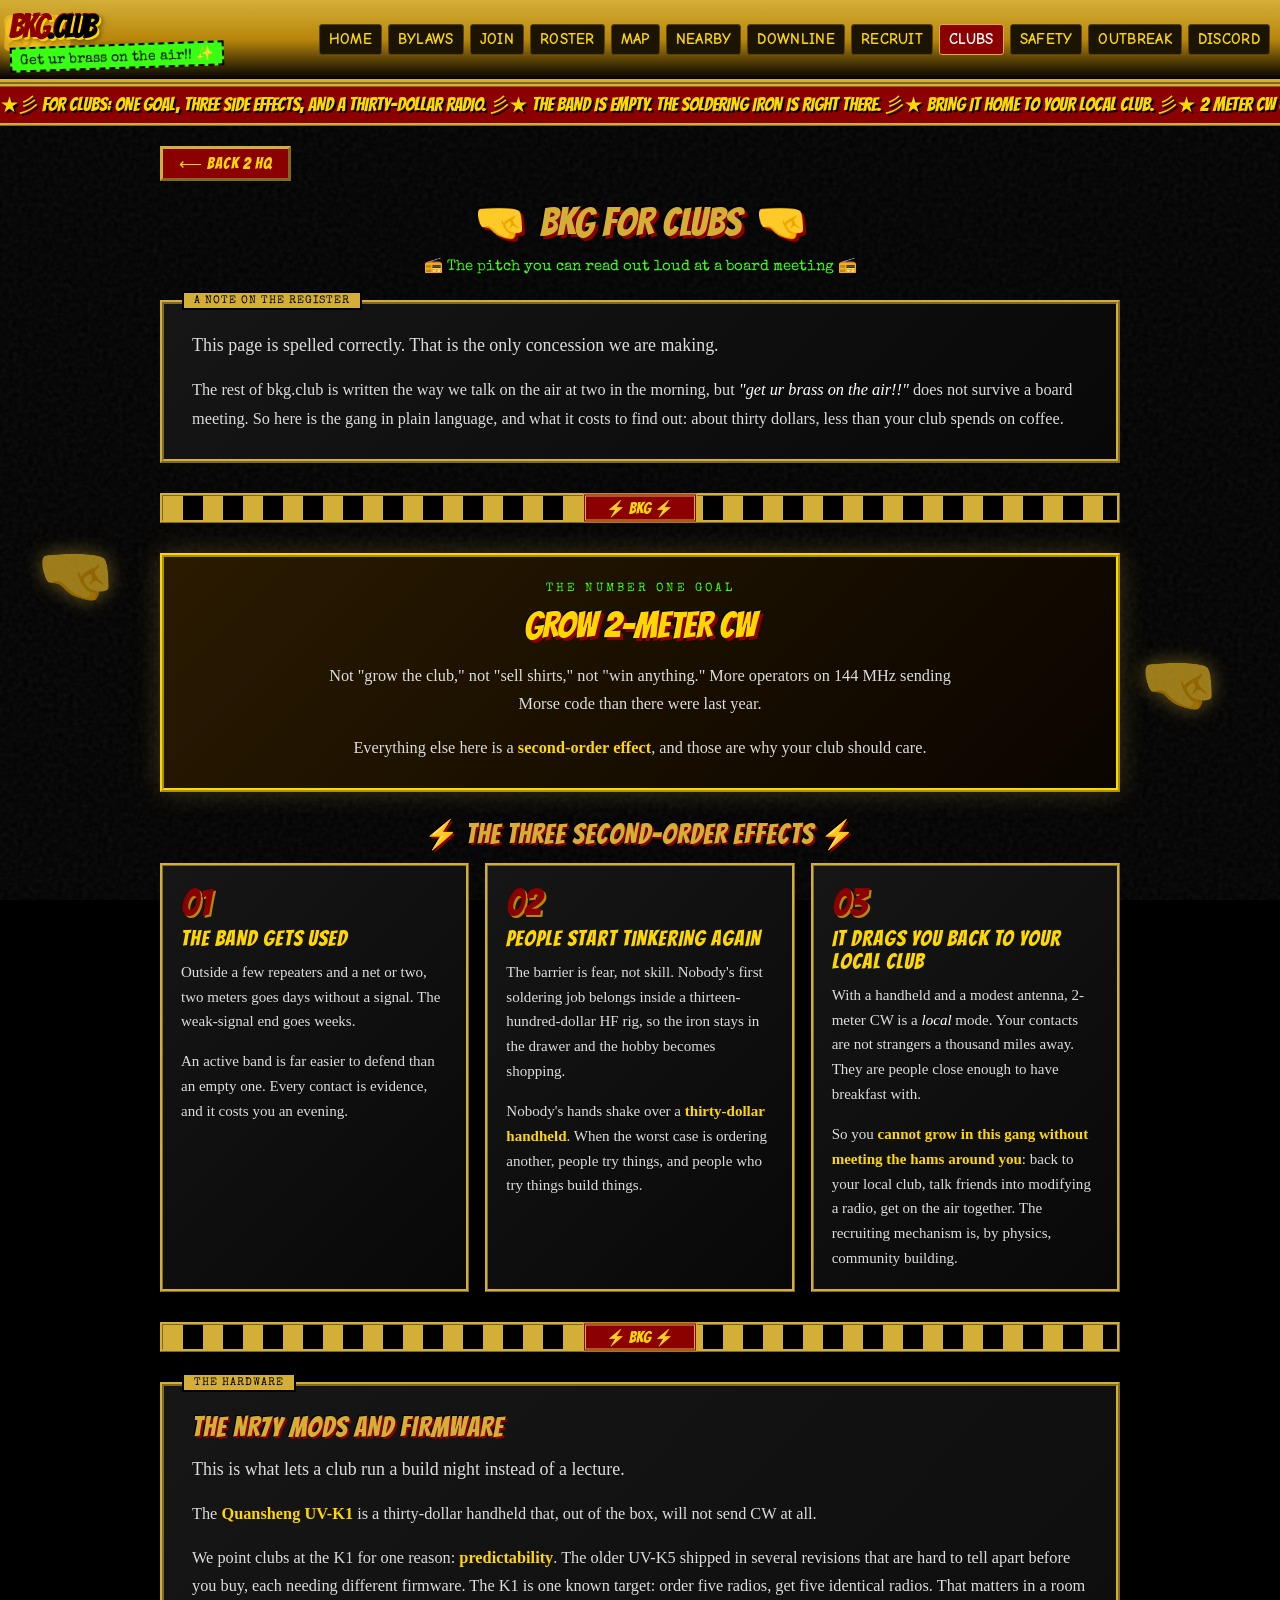
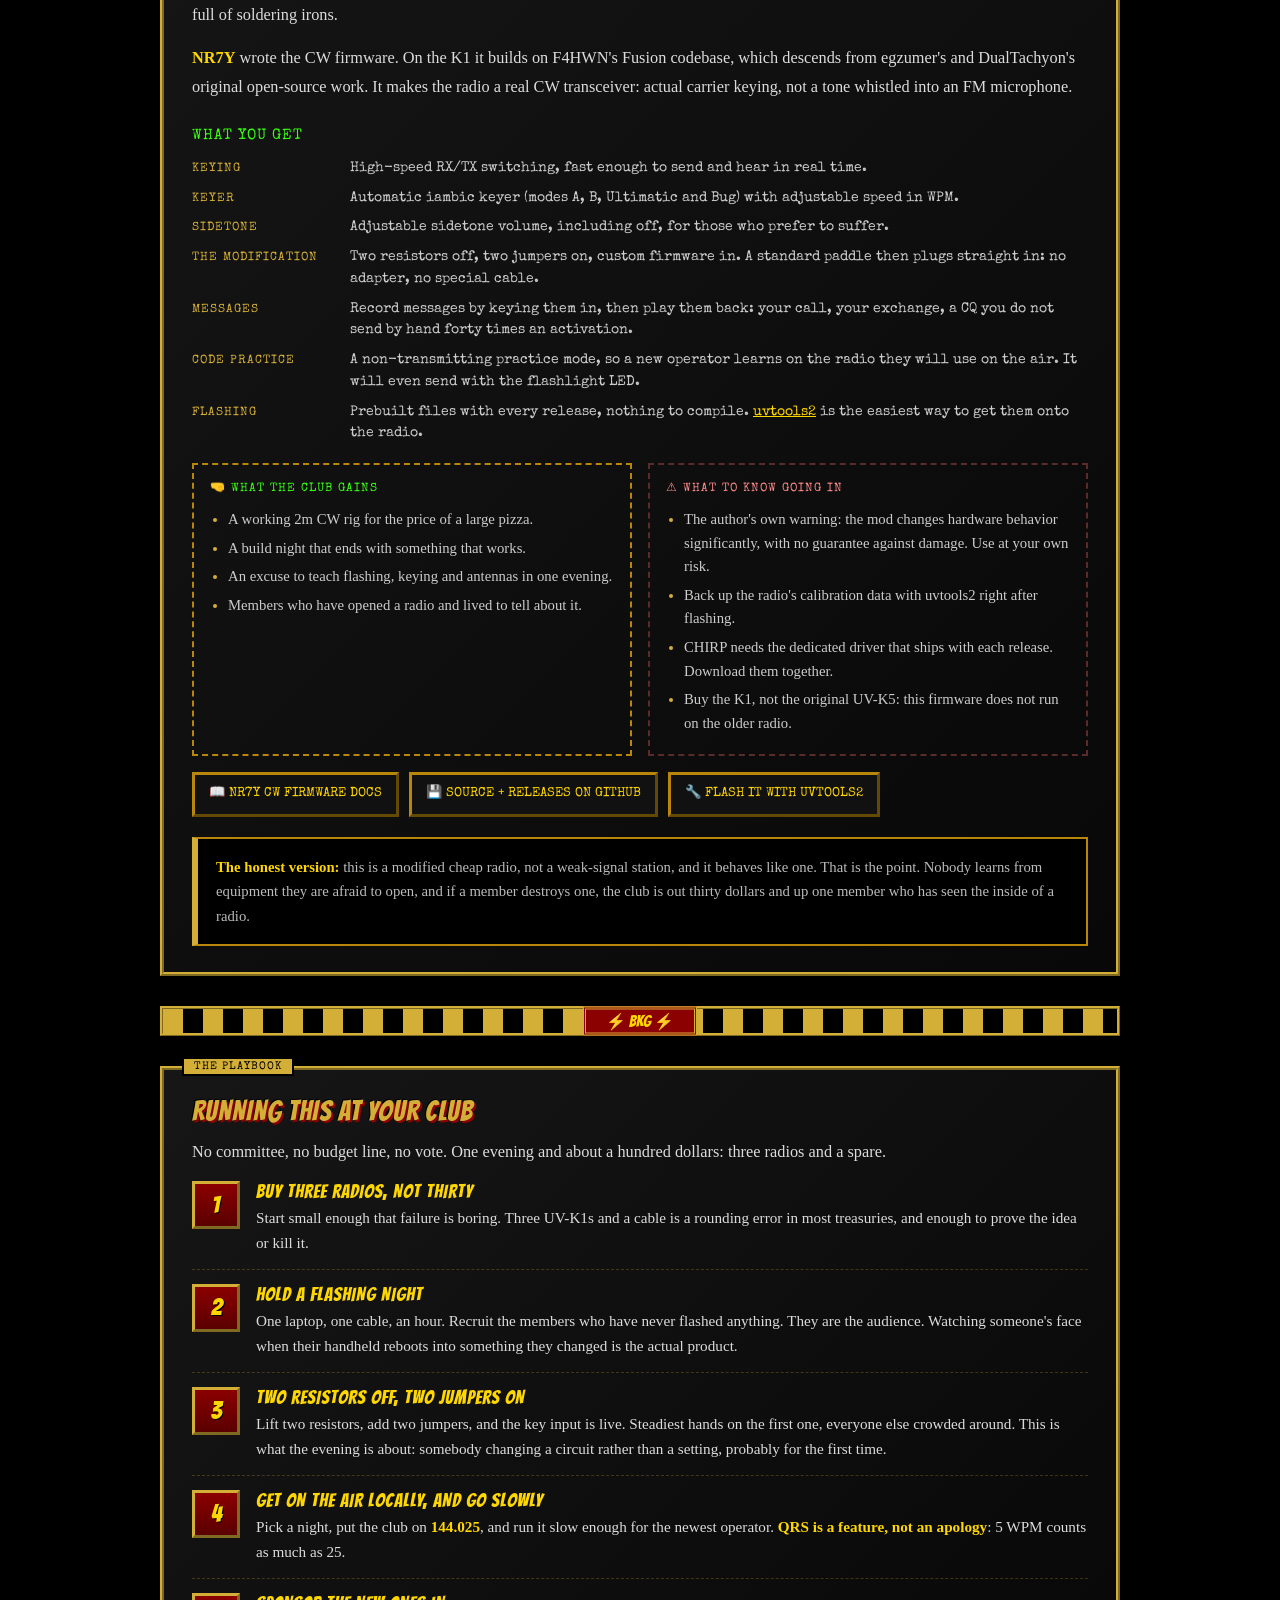
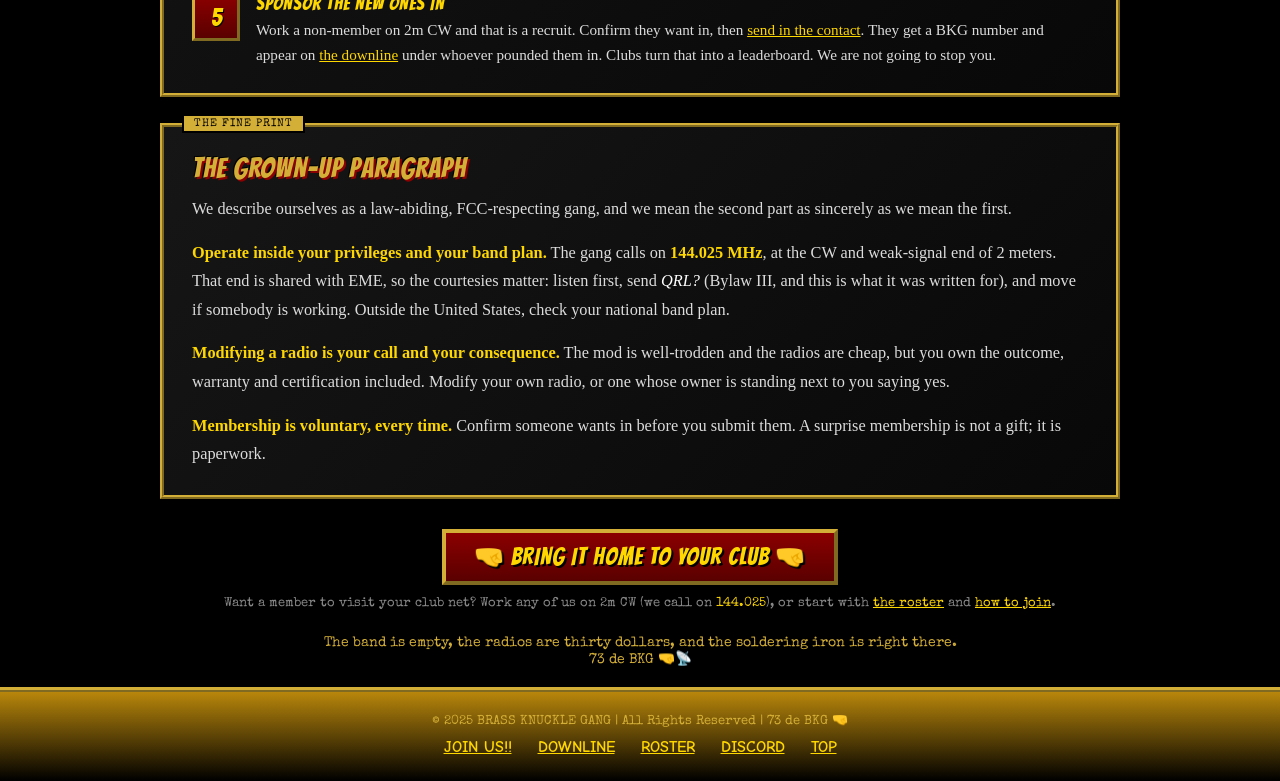
==== commit edf15c79: "Make the site readable on phones (approved option B) Body copy moves from Comic Sans to Comic Neue B" ====
--- a/clubs.html
+++ b/clubs.html
@@ -8,20 +8,21 @@
     <link rel="icon" type="image/svg+xml" href="data:image/svg+xml,%3Csvg xmlns='http://www.w3.org/2000/svg' viewBox='0 0 32 32'%3E%3Ccircle cx='16' cy='16' r='15' fill='%231a0a00' stroke='%23D4AF37' stroke-width='2'/%3E%3Crect x='5' y='20' width='22' height='6' rx='2' fill='%23D4AF37'/%3E%3Crect x='5' y='16' width='22' height='5' fill='%23D4AF37'/%3E%3C/svg%3E">
     <link rel="preconnect" href="https://fonts.googleapis.com">
     <link rel="preconnect" href="https://fonts.gstatic.com" crossorigin>
-    <link href="https://fonts.googleapis.com/css2?family=Bangers&family=Special+Elite&display=swap" rel="stylesheet">
+    <link href="https://fonts.googleapis.com/css2?family=Bangers&family=Comic+Neue:wght@400;700&family=Special+Elite&display=swap" rel="stylesheet">
     <link rel="stylesheet" href="assets/bkg.css">
     <style>
         /* ============================================================
            CLUBS PAGE (clubs.html)
            ------------------------------------------------------------
            This is the page a club officer forwards to a board, so the
-           body copy runs in a readable serif instead of the Comic Sans
+           body copy runs in a readable serif instead of the Comic Neue
            the rest of the site uses. The BKG chrome stays (header,
            marquee, floating knuckles) because we are still the BKG.
            ============================================================ */
 
         .club-prose {
             font-family: Georgia, 'Iowan Old Style', 'Times New Roman', serif;
+            font-weight: normal;
             font-size: 1.02rem;
             line-height: 1.75;
             color: #dcdcdc;
@@ -302,17 +303,17 @@
                 </div>
             </div>
             <nav class="nav-links">
-                <a href="index.html#home">HOME</a> |
-                <a href="index.html#bylaws">BYLAWS</a> |
-                <a href="index.html#join">JOIN</a> |
-                <a href="index.html#roster">ROSTER</a> |
-                <a href="index.html#map">MAP</a> |
-                <a href="nearby.html">NEARBY</a> |
-                <a href="tree.html">DOWNLINE</a> |
-                <a href="recruit.html">RECRUIT</a> |
-                <a href="clubs.html" class="active">CLUBS</a> |
-                <a href="safety.html">SAFETY</a> |
-                <a href="outbreak.html">OUTBREAK</a> |
+                <a href="index.html#home">HOME</a>
+                <a href="index.html#bylaws">BYLAWS</a>
+                <a href="index.html#join">JOIN</a>
+                <a href="index.html#roster">ROSTER</a>
+                <a href="index.html#map">MAP</a>
+                <a href="nearby.html">NEARBY</a>
+                <a href="tree.html">DOWNLINE</a>
+                <a href="recruit.html">RECRUIT</a>
+                <a href="clubs.html" class="active">CLUBS</a>
+                <a href="safety.html">SAFETY</a>
+                <a href="outbreak.html">OUTBREAK</a>
                 <a href="https://discord.gg/wDs5dth22k" target="_blank" rel="noopener">DISCORD</a>
             </nav>
         </div>
--- a/assets/bkg.css
+++ b/assets/bkg.css
@@ -24,7 +24,11 @@
 body {
     background: #000;
     color: #fff;
-    font-family: 'Comic Sans MS', 'Chalkboard SE', cursive;
+    font-family: 'Comic Neue', 'Comic Sans MS', 'Chalkboard SE', cursive;
+    /* Comic Neue's bold is the body weight. Bangers, Special Elite
+       and Anton only ship one weight, so never fake-bold them. */
+    font-weight: 700;
+    font-synthesis: style;
     min-height: 100vh;
     overflow-x: hidden;
     position: relative;
@@ -100,7 +104,7 @@
 @keyframes colorPulse { from { color: var(--blood-red); } to { color: #ff0000; } }
 .tagline {
     font-family: 'Special Elite', monospace;
-    font-size: 0.8rem;
+    font-size: 0.9rem;
     color: #000;
     background: var(--lime);
     padding: 2px 8px;
@@ -108,10 +112,21 @@
     display: inline-block;
     border: 2px dashed #000;
 }
-.nav-links { display: flex; gap: 5px; font-size: 0.75rem; flex-wrap: wrap; }
-.nav-links a { color: #000; text-decoration: underline; font-weight: bold; }
-.nav-links a:hover { color: var(--blood-red); }
-.nav-links a.active { color: var(--blood-red); background: #000; padding: 1px 5px; border-radius: 3px; }
+/* Chip links: gold on black so they stay readable where the header
+   gradient runs to black, and big enough to tap. */
+.nav-links { display: flex; gap: 6px; font-size: 0.95rem; flex-wrap: wrap; }
+.nav-links a {
+    color: var(--brass-light);
+    text-decoration: none;
+    font-weight: 700;
+    background: #1a1400;
+    border: 1px solid #5a4400;
+    border-radius: 3px;
+    padding: 5px 9px;
+    line-height: 1.2;
+    letter-spacing: 0.02em;
+}
+.nav-links a:hover, .nav-links a.active { color: #fff; background: var(--blood-red); border-color: var(--brass); }
 
 /* Marquee */
 .marquee-container {
@@ -255,7 +270,7 @@
 .kingpin-rank { font-family: 'Bangers', cursive; font-size: 1.3rem; color: var(--brass); width: 38px; }
 .kingpin-call { font-family: 'Bangers', cursive; font-size: 1.2rem; color: var(--brass-light); text-decoration: none; }
 .kingpin-call:hover { text-shadow: 0 0 10px var(--brass); }
-.kingpin-name { font-family: 'Comic Sans MS', cursive; font-size: 0.8rem; color: #888; flex: 1; }
+.kingpin-name { font-family: 'Comic Neue', 'Comic Sans MS', 'Chalkboard SE', cursive; font-size: 0.9rem; color: #bbb; flex: 1; }
 .kingpin-count {
     font-family: 'Special Elite', monospace;
     font-size: 0.8rem;
@@ -362,7 +377,7 @@
 }
 .node-call:hover { color: var(--brass-light); text-shadow: 1px 1px 0 var(--blood-red), 0 0 10px var(--brass); }
 .node-num { font-family: 'Special Elite', monospace; font-size: 0.7rem; color: #888; }
-.node-name { font-family: 'Comic Sans MS', cursive; font-size: 0.8rem; color: #999; }
+.node-name { font-family: 'Comic Neue', 'Comic Sans MS', 'Chalkboard SE', cursive; font-size: 0.9rem; color: #bbb; }
 .node-crown { font-size: 1rem; align-self: center; }
 
 /* direct / indirect induction badges */
@@ -416,7 +431,7 @@
 .form-row label .req { color: var(--hot-pink); }
 .form-row input, .form-row select, .form-row textarea {
     width: 100%;
-    font-family: 'Comic Sans MS', cursive;
+    font-family: 'Comic Neue', 'Comic Sans MS', 'Chalkboard SE', cursive;
     font-size: 0.95rem;
     padding: 8px;
     background: #000;
@@ -447,10 +462,11 @@
 .submit-btn:active { border-style: inset; }
 .submit-btn:disabled { opacity: 0.5; }
 
+.form-note strong { color: var(--brass-light); }
 .form-note {
     font-family: 'Special Elite', monospace;
-    font-size: 0.78rem;
-    color: #999;
+    font-size: 0.9rem;
+    color: #ccc;
     background: #000;
     border: 2px solid var(--brass-dark);
     padding: 12px;
@@ -474,7 +490,7 @@
     text-shadow: 2px 2px 0 #000;
     margin-bottom: 12px;
 }
-.form-success p { font-family: 'Comic Sans MS', cursive; color: #ccc; margin-bottom: 8px; }
+.form-success p { font-family: 'Comic Neue', 'Comic Sans MS', 'Chalkboard SE', cursive; font-size: 1rem; color: #e6e6e6; margin-bottom: 8px; }
 .config-warning {
     background: var(--blood-red);
     color: var(--brass-light);
@@ -556,12 +572,26 @@
 }
 .footer-text { font-family: 'Special Elite', monospace; color: var(--brass); font-size: 0.8rem; margin-bottom: 10px; }
 .footer-links { margin-bottom: 5px; }
-.footer-links a { color: var(--brass-light); font-family: 'Comic Sans MS', cursive; font-size: 0.9rem; margin: 0 10px; text-decoration: underline; }
-
+.footer-links a { color: var(--brass-light); font-family: 'Comic Neue', 'Comic Sans MS', 'Chalkboard SE', cursive; font-size: 1rem; margin: 0 10px; text-decoration: underline; }
+
+@media (max-width: 768px) {
+    /* Nav becomes its own black bar across the bottom of the header. */
+    .nav-links {
+        flex: 1 1 100%;
+        width: calc(100% + 20px);
+        margin: 0 -10px -10px;
+        padding: 8px 8px 10px;
+        background: #000;
+        border-top: 3px ridge var(--brass);
+    }
+    /* Phones have no margins for the knuckles to float in, so keep them
+       small, faint and behind the text. */
+    .floating-knuckle { font-size: 40px; opacity: 0.22; z-index: -1; }
+}
 @media (max-width: 600px) {
     .form-grid { grid-template-columns: 1fr; }
     .section-title { font-size: 1.8rem; }
-    .logo-text { font-size: 1.5rem; }
+    .logo-text { font-size: 1.9rem; }
     /* tighten the tree so deep generations still fit a phone without side-scroll */
     .tree-children { margin-left: 12px; padding-left: 10px; }
     .node-card { padding: 7px 9px; gap: 8px; }
@@ -876,7 +906,7 @@
 .incident-row:last-child { border-bottom: none; }
 .incident-num { font-family: 'Bangers', cursive; font-size: 1.15rem; color: var(--brass); white-space: nowrap; }
 .incident-date { font-family: 'Special Elite', monospace; font-size: 0.78rem; color: var(--lime); white-space: nowrap; }
-.incident-what { font-family: 'Comic Sans MS', cursive; font-size: 0.85rem; color: #ddd; }
+.incident-what { font-family: 'Comic Neue', 'Comic Sans MS', 'Chalkboard SE', cursive; font-size: 0.95rem; color: #e6e6e6; }
 .incident-who { font-family: 'Bangers', cursive; color: var(--brass-light); text-decoration: none; letter-spacing: 1px; margin-right: 6px; }
 .incident-who:hover { text-shadow: 0 0 10px var(--brass); }
 .incident-streak {
@@ -981,28 +1011,101 @@
     align-items: center;
     gap: 6px;
 }
-.ob-speed select {
-    font-family: 'Comic Sans MS', cursive;
-    font-size: 0.9rem;
+.ob-speed { gap: 4px; }
+.ob-speed-label { margin-right: 4px; }
+.ob-speed-btn {
+    font-family: 'Bangers', cursive;
+    font-size: 0.95rem;
+    letter-spacing: 1px;
+    color: var(--brass);
+    background: #111;
+    border: 2px outset var(--brass-dark);
+    padding: 3px 9px;
+    min-width: 38px;
+    line-height: 1.2;
+}
+.ob-speed-btn:hover { color: var(--brass-light); }
+.ob-speed-btn.is-on {
+    color: #000;
+    background: var(--lime);
+    border-style: inset;
+    border-color: #000;
+}
+.ob-day {
+    display: flex;
+    align-items: baseline;
+    gap: 10px;
+    margin-left: auto;
+}
+.ob-day-num {
+    font-family: 'Bangers', cursive;
+    font-size: 1.8rem;
+    color: var(--brass-light);
+    text-shadow: 2px 2px 0 var(--blood-red);
+    letter-spacing: 1px;
+}
+.ob-day-date { font-family: 'Special Elite', monospace; font-size: 0.85rem; color: var(--lime); }
+.ob-day-case { font-family: 'Special Elite', monospace; font-size: 0.72rem; color: #888; text-transform: uppercase; }
+
+/* Trace a callsign */
+.ob-trace { display: flex; gap: 6px; margin-bottom: 10px; }
+.ob-trace input {
+    flex: 1;
+    min-width: 0;
+    font-family: 'Comic Neue', 'Comic Sans MS', 'Chalkboard SE', cursive;
+    font-size: 0.95rem;
+    text-transform: uppercase;
+    padding: 5px 8px;
     background: #000;
     color: var(--lime);
     border: 3px inset #444;
-    padding: 4px 6px;
-}
-.ob-day {
-    display: flex;
-    align-items: baseline;
-    gap: 10px;
-    margin-left: auto;
-}
-.ob-day-num {
-    font-family: 'Bangers', cursive;
-    font-size: 1.8rem;
-    color: var(--brass-light);
-    text-shadow: 2px 2px 0 var(--blood-red);
+}
+.ob-trace input:focus { outline: none; border-color: var(--brass-light); box-shadow: 0 0 10px rgba(212, 175, 55, 0.5); }
+.ob-trace input.is-bad { animation: obShake 0.35s; border-color: var(--hot-pink); }
+@keyframes obShake { 0%, 100% { transform: translateX(0); } 25% { transform: translateX(-5px); } 75% { transform: translateX(5px); } }
+.ob-pick {
+    font-family: 'Bangers', cursive;
+    font-size: 1.05em;
+    color: var(--brass-light);
+    text-decoration: none;
     letter-spacing: 1px;
-}
-.ob-day-date { font-family: 'Special Elite', monospace; font-size: 0.85rem; color: var(--lime); }
+    border-bottom: 1px dashed var(--brass-dark);
+}
+.ob-pick:hover { color: var(--lime); border-bottom-color: var(--lime); }
+.ob-chain { line-height: 1.9; }
+.ob-chain b { color: var(--hot-pink); font-family: 'Bangers', cursive; font-size: 1.05em; letter-spacing: 1px; }
+.ob-chain-arrow { color: #777; }
+.ob-tree { list-style: none; margin: 4px 0 0 0; }
+.ob-tree .ob-tree { margin-left: 14px; border-left: 2px dotted var(--brass-dark); padding-left: 10px; }
+.ob-tree li { padding: 2px 0; font-size: 0.82rem; }
+
+/* Virulence board */
+.ob-vir-row {
+    display: grid;
+    grid-template-columns: 34px 1fr auto;
+    align-items: center;
+    gap: 8px;
+    padding: 6px 4px;
+    border-bottom: 1px dashed rgba(212, 175, 55, 0.3);
+    text-decoration: none;
+    color: inherit;
+}
+.ob-vir-row:last-child { border-bottom: none; }
+.ob-vir-row:hover { background: rgba(212, 175, 55, 0.08); }
+.ob-vir-rank { font-family: 'Bangers', cursive; font-size: 1.2rem; color: var(--brass); }
+.ob-vir-main { min-width: 0; }
+.ob-vir-call { font-family: 'Bangers', cursive; font-size: 1.15rem; color: var(--brass-light); letter-spacing: 1px; }
+.ob-vir-name { font-family: 'Comic Neue', 'Comic Sans MS', 'Chalkboard SE', cursive; font-size: 0.85rem; color: #bbb; }
+.ob-vir-bar { display: block; height: 6px; margin-top: 4px; background: #000; border: 1px solid var(--brass-dark); }
+.ob-vir-bar span { display: block; height: 100%; background: linear-gradient(90deg, var(--blood-red), var(--hot-pink)); }
+.ob-vir-count {
+    font-family: 'Bangers', cursive;
+    font-size: 1.4rem;
+    color: var(--lime);
+    text-align: right;
+    line-height: 1;
+}
+.ob-vir-count small { display: block; font-family: 'Special Elite', monospace; font-size: 0.6rem; color: #888; letter-spacing: 0; }
 .ob-scrub {
     width: 100%;
     margin: 0 0 18px;
@@ -1043,19 +1146,11 @@
     transition: fill 0.25s, filter 0.25s;
     cursor: pointer;
 }
-.ob-map .us-state.has-members { stroke: var(--brass); stroke-width: 1.1; }
+.ob-map .us-state.has-members { stroke: var(--brass); stroke-width: 1.1; fill-opacity: 0.5; }
 .ob-map .us-state.tier-1 { fill: var(--brass-dark); }
 .ob-map .us-state.tier-2 { fill: var(--brass); }
 .ob-map .us-state.tier-3 { fill: var(--brass-light); }
 .ob-map .us-state.tier-4 { fill: var(--lime); filter: drop-shadow(0 0 6px rgba(57, 255, 20, 0.8)); }
-.ob-map .us-state.ob-fresh {
-    fill: var(--hot-pink);
-    animation: obPulse 0.9s ease-in-out infinite alternate;
-}
-@keyframes obPulse {
-    from { filter: drop-shadow(0 0 2px rgba(255, 20, 147, 0.6)); }
-    to { filter: drop-shadow(0 0 10px rgba(255, 20, 147, 1)); }
-}
 .ob-map .us-state:hover, .ob-map .us-state.is-active {
     stroke: #fff;
     stroke-width: 1.6;
@@ -1063,7 +1158,6 @@
 }
 .ob-map .dx-inset { display: inline; }
 .ob-map .dx-inset rect { stroke-dasharray: 7 4; }
-.ob-map .dx-inset.ob-fresh rect { fill: var(--hot-pink); }
 .ob-map .dx-inset text {
     fill: #0a0a0a;
     stroke: none;
@@ -1111,7 +1205,7 @@
 .ob-panel-title .ob-muted { font-family: 'Special Elite', monospace; font-size: 0.75rem; text-shadow: none; letter-spacing: 0; }
 .ob-panel-sub { font-family: 'Special Elite', monospace; font-size: 0.75rem; color: #888; margin-bottom: 10px; line-height: 1.4; }
 .ob-panel-sub a { color: var(--brass-light); }
-.ob-panel-body { font-family: 'Comic Sans MS', cursive; font-size: 0.85rem; color: #ccc; line-height: 1.5; }
+.ob-panel-body { font-family: 'Comic Neue', 'Comic Sans MS', 'Chalkboard SE', cursive; font-size: 0.95rem; color: #e6e6e6; line-height: 1.5; }
 .ob-muted { color: #777; font-family: 'Special Elite', monospace; font-size: 0.75rem; }
 .ob-note { margin-top: 10px; font-family: 'Special Elite', monospace; font-size: 0.72rem; color: var(--brass); line-height: 1.4; }
 .ob-call {
@@ -1203,9 +1297,9 @@
     padding: 8px 6px;
     border-left: 4px solid var(--brass-dark);
     border-bottom: 1px dashed rgba(212, 175, 55, 0.25);
-    font-family: 'Comic Sans MS', cursive;
-    font-size: 0.82rem;
-    color: #ccc;
+    font-family: 'Comic Neue', 'Comic Sans MS', 'Chalkboard SE', cursive;
+    font-size: 0.9rem;
+    color: #e6e6e6;
     line-height: 1.45;
 }
 .ob-log-row:last-child { border-bottom: none; }
@@ -1226,3 +1320,68 @@
     .ob-profile-row { grid-template-columns: 1fr; gap: 2px; }
     .ob-chart { height: 200px; }
 }
+
+/* ---- Outbreak map: case dots + transmission lines ---- */
+.ob-map .ob-dot { display: none; cursor: pointer; }
+.ob-map .ob-dot.shown { display: inline; }
+.ob-map .ob-core {
+    fill: var(--brass-light);
+    stroke: #000;
+    stroke-width: 1.8;
+    paint-order: stroke;
+    transform-box: fill-box;
+    transform-origin: center;
+    animation: obPop 0.45s cubic-bezier(0.2, 1.6, 0.4, 1);
+}
+.ob-map .ob-ring {
+    fill: none;
+    stroke: var(--hot-pink);
+    stroke-width: 1.5;
+    opacity: 0;
+    transform-box: fill-box;
+    transform-origin: center;
+}
+.ob-map .ob-dot.fresh .ob-core { fill: var(--hot-pink); }
+.ob-map .ob-dot.fresh .ob-ring { animation: obRipple 1.4s ease-out infinite; }
+.ob-map .ob-dot.p0 .ob-core { fill: var(--lime); stroke-width: 2; }
+.ob-map .ob-dot.p0 .ob-ring { stroke: var(--lime); opacity: 0.6; }
+.ob-map .ob-dot.carrier .ob-ring { stroke: #ff8c00; stroke-width: 2.5; opacity: 0.9; transform: scale(1.6); }
+.ob-map .ob-dot.carrier .ob-core { stroke: #ff8c00; }
+.ob-map .ob-dot.carrier.fresh .ob-ring { animation: none; }
+.ob-map .ob-dot.sel .ob-core { fill: #fff; stroke: var(--hot-pink); stroke-width: 2.5; }
+.ob-map .ob-dot.hl .ob-core { stroke: #fff; stroke-width: 2; }
+.ob-map .ob-dot:hover .ob-core { stroke: #fff; stroke-width: 2; }
+.ob-map.ob-has-sel .ob-dot:not(.sel):not(.hl) { opacity: 0.35; }
+@keyframes obPop { from { transform: scale(0); } to { transform: scale(1); } }
+@keyframes obRipple {
+    0% { transform: scale(1); opacity: 0.9; }
+    100% { transform: scale(3.2); opacity: 0; }
+}
+.ob-map .ob-link {
+    fill: none;
+    stroke: #fff;
+    stroke-width: 1.2;
+    stroke-linecap: round;
+    opacity: 0.55;
+    stroke-dasharray: 1;
+    stroke-dashoffset: 1;
+    pointer-events: none;
+}
+.ob-map .ob-link.shown { stroke-dashoffset: 0; transition: stroke-dashoffset 0.7s ease-out; }
+.ob-map .ob-link.fresh { stroke: var(--hot-pink); stroke-width: 2; opacity: 1; filter: drop-shadow(0 0 3px rgba(255, 20, 147, 0.9)); }
+.ob-map .ob-link.hl { stroke: var(--lime); stroke-width: 2.4; opacity: 1; filter: drop-shadow(0 0 3px rgba(57, 255, 20, 0.9)); }
+.ob-map.ob-has-sel .ob-link:not(.hl) { opacity: 0.15; }
+.ob-legend-dot {
+    width: 12px; height: 12px; border-radius: 50%;
+    background: var(--brass-light); border: 1.5px solid #000;
+    box-shadow: 0 0 0 1px var(--brass); display: inline-block; flex-shrink: 0;
+}
+.ob-legend-dot.fresh { background: var(--hot-pink); box-shadow: 0 0 6px var(--hot-pink); }
+.ob-legend-dot.p0 { background: var(--lime); width: 14px; height: 14px; }
+.ob-legend-dot.carrier { box-shadow: 0 0 0 2px #ff8c00; }
+.ob-legend-line { width: 22px; height: 0; border-top: 2px solid #fff; opacity: 0.7; display: inline-block; flex-shrink: 0; }
+@media (prefers-reduced-motion: reduce) {
+    .ob-map .ob-core, .ob-map .ob-ring { animation: none; }
+    .ob-map .ob-dot.fresh .ob-ring { opacity: 0.8; transform: scale(2); }
+    .ob-map .ob-link.shown { transition: none; }
+}
